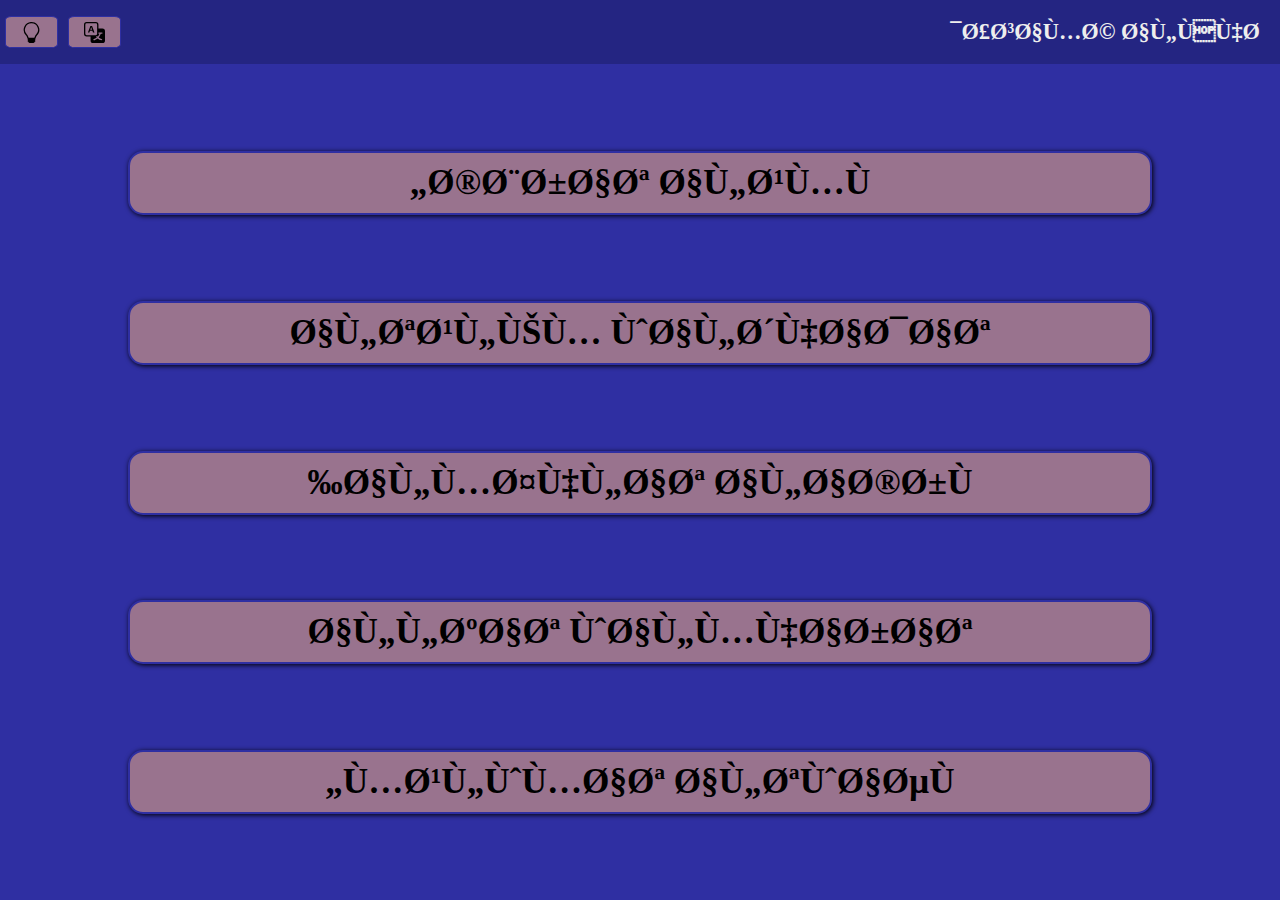
==== index.html @ ec71d145 "add contact + more coloring" ====
<!DOCTYPE html>
<html lang="ar" dir="rtl">
<head>
    <meta content="text/html; charset=utf-8">
    <meta name="viewport" content="width=device-width,initial-scale=1">
    <link rel="stylesheet" type="text/css" href="styles/global.css">
    <link rel="stylesheet" type="text/css" href="styles/header.css">
    <link rel="stylesheet" type="text/css" href="styles/pages.css">
    <link rel="stylesheet" type="text/css" href="styles/main.css">
    <link rel="stylesheet" type="text/css" href="styles/queries.css">
    <title>Osama Alfahad | أسامة الفهد</title>
</head>
<body data-theme="light">

    <header>

        <div class="name">
            <h1 class="ar-display">أسامة الفهد</h1>
            <h1 class="en-display" style="display: none;">Osama Alfahad</h1> 
        </div>

        <div class="header-btns">

            <span class="home-btn" style="display: none;">
                <svg xmlns="http://www.w3.org/2000/svg" width="21" height="21" fill="currentColor" class="bi bi-house" viewBox="0 0 16 16">
                    <path fill-rule="evenodd" d="M2 13.5V7h1v6.5a.5.5 0 0 0 .5.5h9a.5.5 0 0 0 .5-.5V7h1v6.5a1.5 1.5 0 0 1-1.5 1.5h-9A1.5 1.5 0 0 1 2 13.5zm11-11V6l-2-2V2.5a.5.5 0 0 1 .5-.5h1a.5.5 0 0 1 .5.5z"/>
                    <path fill-rule="evenodd" d="M7.293 1.5a1 1 0 0 1 1.414 0l6.647 6.646a.5.5 0 0 1-.708.708L8 2.207 1.354 8.854a.5.5 0 1 1-.708-.708L7.293 1.5z"/>
                </svg>
            </span>
            
            <span class="lang-btn">
                <svg xmlns="http://www.w3.org/2000/svg" width="21" height="21" fill="currentColor" class="bi bi-translate" viewBox="0 0 16 16">
                    <path d="M4.545 6.714 4.11 8H3l1.862-5h1.284L8 8H6.833l-.435-1.286H4.545zm1.634-.736L5.5 3.956h-.049l-.679 2.022H6.18z"/>
                    <path d="M0 2a2 2 0 0 1 2-2h7a2 2 0 0 1 2 2v3h3a2 2 0 0 1 2 2v7a2 2 0 0 1-2 2H7a2 2 0 0 1-2-2v-3H2a2 2 0 0 1-2-2V2zm2-1a1 1 0 0 0-1 1v7a1 1 0 0 0 1 1h7a1 1 0 0 0 1-1V2a1 1 0 0 0-1-1H2zm7.138 9.995c.193.301.402.583.63.846-.748.575-1.673 1.001-2.768 1.292.178.217.451.635.555.867 1.125-.359 2.08-.844 2.886-1.494.777.665 1.739 1.165 2.93 1.472.133-.254.414-.673.629-.89-1.125-.253-2.057-.694-2.82-1.284.681-.747 1.222-1.651 1.621-2.757H14V8h-3v1.047h.765c-.318.844-.74 1.546-1.272 2.13a6.066 6.066 0 0 1-.415-.492 1.988 1.988 0 0 1-.94.31z"/>
                </svg>
            </span>

            <span class="theme-btn">
                <svg xmlns="http://www.w3.org/2000/svg" width="21" height="21" fill="currentColor" class="bi bi-lightbulb" viewBox="0 0 16 16">
                    <path d="M2 6a6 6 0 1 1 10.174 4.31c-.203.196-.359.4-.453.619l-.762 1.769A.5.5 0 0 1 10.5 13a.5.5 0 0 1 0 1 .5.5 0 0 1 0 1l-.224.447a1 1 0 0 1-.894.553H6.618a1 1 0 0 1-.894-.553L5.5 15a.5.5 0 0 1 0-1 .5.5 0 0 1 0-1 .5.5 0 0 1-.46-.302l-.761-1.77a1.964 1.964 0 0 0-.453-.618A5.984 5.984 0 0 1 2 6zm6-5a5 5 0 0 0-3.479 8.592c.263.254.514.564.676.941L5.83 12h4.342l.632-1.467c.162-.377.413-.687.676-.941A5 5 0 0 0 8 1z"/>
                </svg>

                <svg xmlns="http://www.w3.org/2000/svg" width="21" height="21" fill="currentColor" class="bi bi-lightbulb-off" viewBox="0 0 16 16" style="display: none;">
                    <path fill-rule="evenodd" d="M2.23 4.35A6.004 6.004 0 0 0 2 6c0 1.691.7 3.22 1.826 4.31.203.196.359.4.453.619l.762 1.769A.5.5 0 0 0 5.5 13a.5.5 0 0 0 0 1 .5.5 0 0 0 0 1l.224.447a1 1 0 0 0 .894.553h2.764a1 1 0 0 0 .894-.553L10.5 15a.5.5 0 0 0 0-1 .5.5 0 0 0 0-1 .5.5 0 0 0 .288-.091L9.878 12H5.83l-.632-1.467a2.954 2.954 0 0 0-.676-.941 4.984 4.984 0 0 1-1.455-4.405l-.837-.836zm1.588-2.653.708.707a5 5 0 0 1 7.07 7.07l.707.707a6 6 0 0 0-8.484-8.484zm-2.172-.051a.5.5 0 0 1 .708 0l12 12a.5.5 0 0 1-.708.708l-12-12a.5.5 0 0 1 0-.708z"/>
                </svg>
            </span>


        </div>

    </header>

    <main data-current-page="nav-page">

        <!-- NAV Page -->

        <div class="nav-page">

            <div class="nav-btn" data-page="work-page">
                <h1 class="ar-display">خبرات العمل</h1>
                <h1 class="en-display" style="display: none;">Work Experience</h1>
            </div>

            <div class="nav-btn" data-page="edu-page">
                <h1 class="ar-display">التعليم والشهادات</h1>
                <h1 class="en-display" style="display: none;">Education & Certificates</h1>
            </div>

            <div class="nav-btn" data-page="qual-page">
                <h1 class="ar-display">المؤهلات الاخرى</h1>
                <h1 class="en-display" style="display: none;">Other Qualifications</h1>
            </div>

            <div class="nav-btn" data-page="skill-page">
                <h1 class="ar-display">اللغات والمهارات</h1>
                <h1 class="en-display" style="display: none;">Languages & Skills</h1>
            </div>
            
            <div class="nav-btn" data-page="contact-page">
                <h1 class="ar-display">معلومات التواصل</h1>
                <h1 class="en-display" style="display: none;">Contact Information</h1>
            </div>

        </div>

        <!-- Other Pages -->

        <div class="page" style="display: none;"></div>

    </main>

    

    <script src="scripts/jquery-3.6.0.min.js"></script>
    <script src="scripts/navBtns.js"></script>
    <script src="scripts/langBtn.js"></script>
    <script src="scripts/homeBtn.js"></script>
    <script src="scripts/themeBtn.js"></script>
</body>
</html>
---- styles/global.css ----
:root {
    /* Header */
    --header-bg: #242582;
    --header-text: #eee;

    /* Main */
    --main-bg: #2f2fa2;
    --main-text: #eee;
    
    /* Buttons */
    --btn-bg: #99738e;
    --btn-text: #000;
    --btn-border: #2f2fa2;
    --btn-shadow: #000;
    
    
    /* Pages */
    --pages-border: #000;
    --pages-shadow: #000;
    
    --inner-bg: #553d67;
    --inner-text: #eee;

    --outer-bg: #99738e;
    --outer-text: #000;

}

html, * {
    margin: 0px;
    padding: 0px;
    box-sizing: border-box;
}

body {
    background-color: var(--main-bg);
    color: var(--main-text);
    height: 100vh;
    display: flex;
    flex-direction: column;
}

/* Theme 1 (darkish)
#242582      -- darker blue
#2f2fa2      -- lighter blue
#f64c72      -- red orange thing
#553d67      -- darker brown
#99738e      -- lighter brown
*/

/* Theme 2 (lightish)
#8d8741
#659dbd
#daad86
#bc986a
#fbeec1
*/
---- styles/header.css ----
header {
    background-color: var(--header-bg);
    color: var(--header-text);
    flex: 1;
    display: flex;
    justify-content: space-between;
    align-items: center;
    border-bottom: 1px solid var(--btn-border);
    position: sticky;
    top: 0px;
    z-index: 99;
}


/* 
#################################
########### NAME Div ############
#################################
*/
.name {
    padding: 0 20px;
    text-align: center;
}
.name > h1 {
    font-size: 1.40rem;
}

/* 
#################################
######### Header Buttons ########
#################################
*/
.header-btns {
    height: 50%;
    display: flex;
}

/* ================== Buttons =========================== */
.header-btns > span {
    display: flex;
    align-items: center;
    font-size: 20px;
    padding: 15px;
    background-color: var(--btn-bg);
    color: var(--btn-text);
    border: 1px solid var(--btn-border);
    cursor: pointer;
    margin: 0 5px;
    border-radius: 12%;
}
---- styles/pages.css ----
/* 
##############################################
################# Top Part ###################
##############################################
*/
.page {
    padding: 30px;
}
.page h1 {
    font-size: 1.75em;
    text-align: center;
}
.page hr {margin: 10px 0;}



/* 
##############################################
################## Listing ###################
##############################################
*/
.page h3 {font-size: 1.1rem;}
.page li {
    font-size: 1.25rem;
    list-style: none;
}


/* Outer LIs */
.page > ul > li {
    border: 1px solid var(--pages-border);
    box-shadow: 0px 0px 5px var(--pages-shadow);
    background-color: var(--outer-bg);
    color: var(--outer-text);
    margin: 30px 0;
    padding: 10px;
}

/* Inner ULs */
.page li > ul {
    background-color: var(--inner-bg);
    color: var(--inner-text);
    margin: 5px 10px;
}

/* Inner LIs */
.page li > ul li {
    border: 1px solid var(--pages-border);
    padding: 5px;
}

/* ================= Nested ULs =============== */
/* Will code a dynamic coloring later */
.page li > ul > li > ul {background-color: var(--outer-bg); color: var(--outer-text);}
.page li > ul > li > ul > li > ul{background-color: var(--inner-bg); color: var(--inner-text);}
---- styles/main.css ----
/* 
##############################################
#################### MAIN ####################
##############################################
*/
main {
    flex: 13;
    position: relative;
}
main > div {height: 100%;}
.d-none {display: none !important;}

/* 
##############################################
################## NAV Page ##################
##############################################
*/
.nav-page {
    display: flex;
    justify-content: space-evenly;
    flex-direction: column;
    align-items: center;
}

.nav-btn {
    font-size: 1.1rem;
    width: 80%;
    padding: 10px;
    border: 2px solid var(--btn-border);
    background-color: var(--btn-bg);
    color: var(--btn-text);
    box-shadow: 1px 1px 5px  var(--btn-shadow);
    display: flex;
    justify-content: center;
    align-items: center;
    text-align: center;
    flex-direction: column;
    border-radius: 15px;
    user-select: none;
}.nav-btn:hover {
    cursor: pointer;
    box-shadow: 1px 1px 15px  var(--btn-shadow);
}
---- styles/queries.css ----
/* ============== Mobile Devices ============= */
@media (max-width: 480px) {

    .nav-btn {
        font-size: 1.1rem;
        width: 80%;
        height: 15vh;
        margin: 20px 0;
    }

    .page h1 {font-size: 1.1em;}
    .page h3 {font-size: 1.1rem;}
    .page li > ul {font-size: .8em;}

    .header-btns > span:hover {
        box-shadow: 0px 0px 0px  black;
    }    

}

/* ============== Tablet Devices ============= */
@media (min-width: 481px) and (max-width: 768px) {

    .nav-btn {
        width: 80%;
        height: 15vh;
        margin: 20px 0;
    }

    .page h1 {font-size: 1.7em;}
    .page h3 {font-size: 1.1em;}
    .page {font-size: 1.4rem;}

    .header-btns > span:hover {
        box-shadow: 0px 0px 0px  black;
    }    
    
}

/* ============== Laptop Devices ============= */
@media (min-width: 769px) and (max-width: 1024px) {

    .nav-btn {
        font-size: 1.1rem;
        width: 30%;
    }

    .page {
        font-size: 1.5rem;
    }

}

/* ============== Desktop Devices ============= */
@media (min-width: 1025px) and (max-width: 1200px) {
    .nav-btn {
        width: 25%;
    }

}
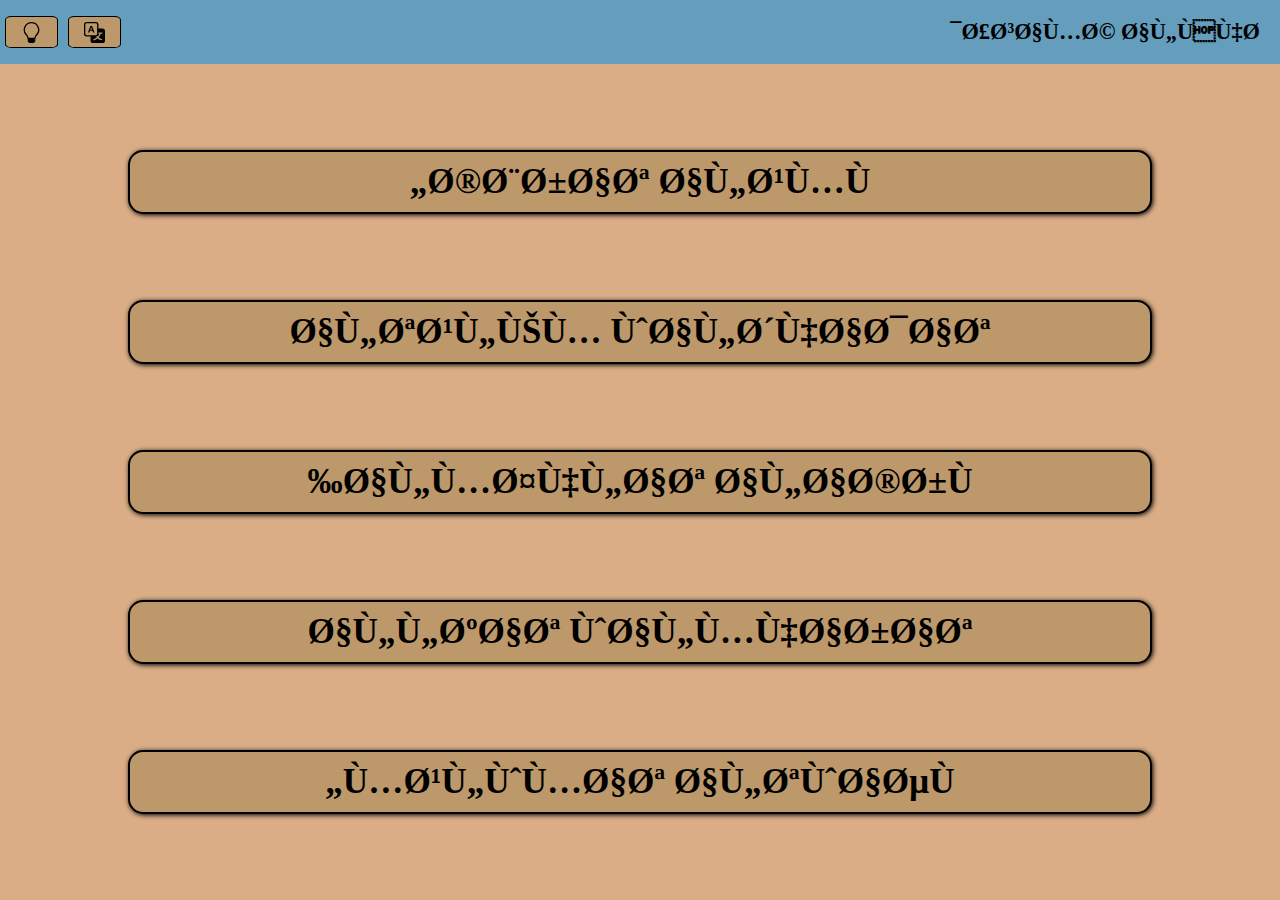
==== commit d2cc7359: "finsihed making the basic theme button" ====
--- a/index.html
+++ b/index.html
@@ -10,7 +10,7 @@
     <link rel="stylesheet" type="text/css" href="styles/queries.css">
     <title>Osama Alfahad | أسامة الفهد</title>
 </head>
-<body data-theme="light">
+<body data-theme="1">
 
     <header>
 
--- a/styles/global.css
+++ b/styles/global.css
@@ -1,16 +1,16 @@
 :root {
     /* Header */
-    --header-bg: #242582;
-    --header-text: #eee;
+    --header-bg: #659dbd;
+    --header-text: #000;
 
     /* Main */
-    --main-bg: #2f2fa2;
-    --main-text: #eee;
+    --main-bg: #daad86;
+    --main-text: #000;
     
     /* Buttons */
-    --btn-bg: #99738e;
+    --btn-bg: #bc986a;
     --btn-text: #000;
-    --btn-border: #2f2fa2;
+    --btn-border: #000;
     --btn-shadow: #000;
     
     
@@ -18,10 +18,10 @@
     --pages-border: #000;
     --pages-shadow: #000;
     
-    --inner-bg: #553d67;
-    --inner-text: #eee;
+    --inner-bg: #daad86;
+    --inner-text: #000;
 
-    --outer-bg: #99738e;
+    --outer-bg: #bc986a;
     --outer-text: #000;
 
 }
--- a/styles/header.css
+++ b/styles/header.css
@@ -5,7 +5,6 @@
     display: flex;
     justify-content: space-between;
     align-items: center;
-    border-bottom: 1px solid var(--btn-border);
     position: sticky;
     top: 0px;
     z-index: 99;
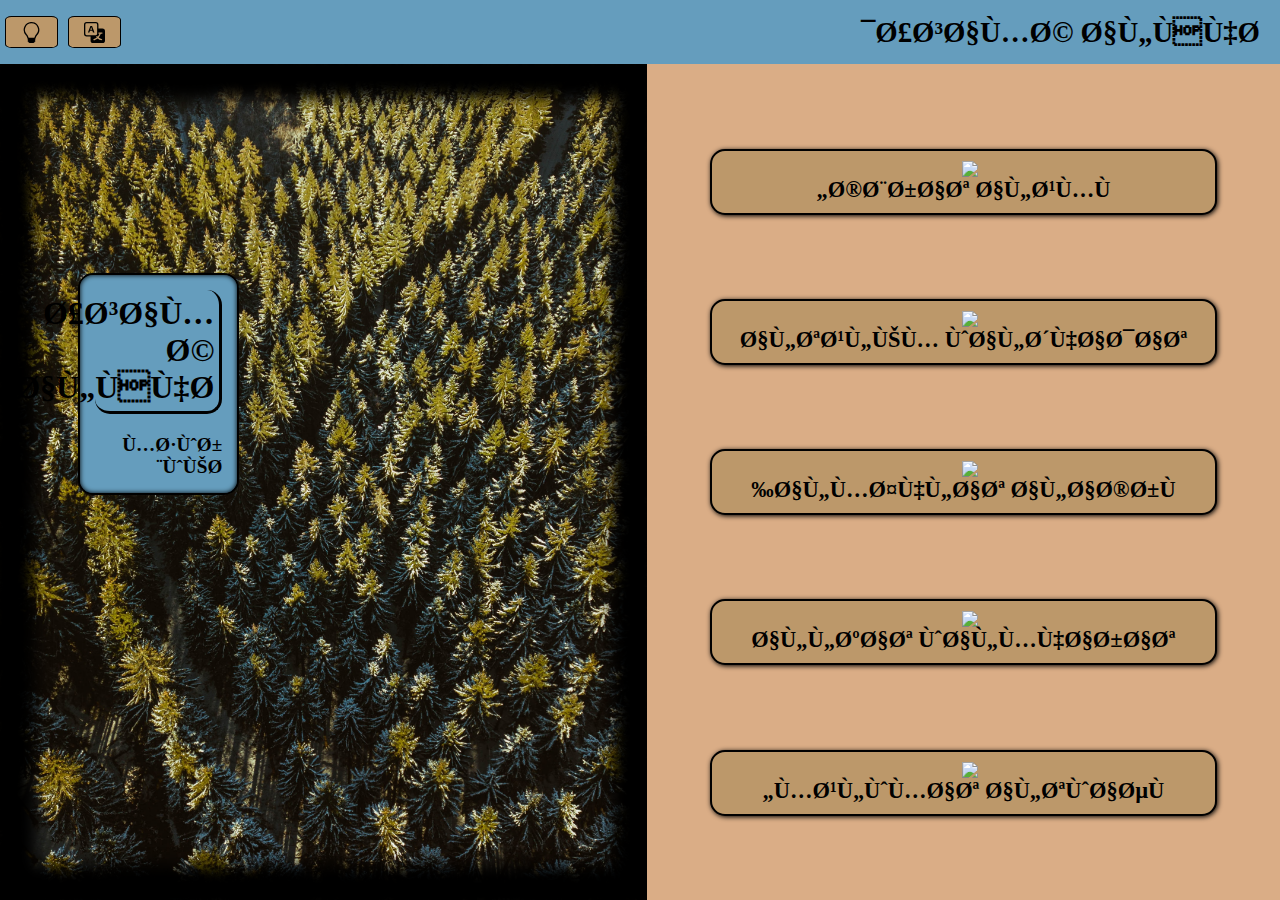
==== commit 0f1707e3: "finished with background image" ====
--- a/index.html
+++ b/index.html
@@ -3,14 +3,16 @@
 <head>
     <meta content="text/html; charset=utf-8">
     <meta name="viewport" content="width=device-width,initial-scale=1">
+    <script src="scripts/jquery-3.6.0.min.js"></script>
     <link rel="stylesheet" type="text/css" href="styles/global.css">
     <link rel="stylesheet" type="text/css" href="styles/header.css">
     <link rel="stylesheet" type="text/css" href="styles/pages.css">
     <link rel="stylesheet" type="text/css" href="styles/main.css">
     <link rel="stylesheet" type="text/css" href="styles/queries.css">
+    <script src="scripts/themes.js"></script>
     <title>Osama Alfahad | أسامة الفهد</title>
 </head>
-<body data-theme="1">
+<body data-theme="0">
 
     <header>
 
@@ -56,29 +58,50 @@
 
         <div class="nav-page">
 
-            <div class="nav-btn" data-page="work-page">
-                <h1 class="ar-display">خبرات العمل</h1>
-                <h1 class="en-display" style="display: none;">Work Experience</h1>
+            <div class="nav-btns">
+                <div class="nav-btn" data-page="work-page">
+                    <h3 class="ar-display">خبرات العمل</h3>
+                    <h3 class="en-display" style="display: none;">Work Experience</h3>
+                    <img src="img/icons8-business-time-30.png" class="nav-icon">
+                </div>
+    
+                <div class="nav-btn" data-page="edu-page">
+                    <h3 class="ar-display">التعليم والشهادات</h3>
+                    <h3 class="en-display" style="display: none;">Education & Certificates</h3>
+                    <img src="img/icons8-graduation-cap-30.png" class="nav-icon">
+                </div>
+    
+                <div class="nav-btn" data-page="qual-page">
+                    <h3 class="ar-display">المؤهلات الاخرى</h3>
+                    <h3 class="en-display" style="display: none;">Other Qualifications</h3>
+                    <img src="img/icons8-diploma-48.png" class="nav-icon">
+                </div>
+    
+                <div class="nav-btn" data-page="skill-page">
+                    <h3 class="ar-display">اللغات والمهارات</h3>
+                    <h3 class="en-display" style="display: none;">Languages & Skills</h3>
+                    <img src="img//icons8-language-50.png" class="nav-icon">
+                </div>
+                
+                <div class="nav-btn" data-page="contact-page">
+                    <h3 class="ar-display">معلومات التواصل</h3>
+                    <h3 class="en-display" style="display: none;">Contact Information</h3>
+                    <img src="img/icons8-telephone-64.png" class="nav-icon">
+                </div>
             </div>
 
-            <div class="nav-btn" data-page="edu-page">
-                <h1 class="ar-display">التعليم والشهادات</h1>
-                <h1 class="en-display" style="display: none;">Education & Certificates</h1>
-            </div>
+            <div class="nav-lg">
+                
+                <div class="card ar-display">
+                    <h1>أسامة الفهد</h1>
+                    <b style="font-size: 1.2rem;">مطور ويب</b>
+                </div>
 
-            <div class="nav-btn" data-page="qual-page">
-                <h1 class="ar-display">المؤهلات الاخرى</h1>
-                <h1 class="en-display" style="display: none;">Other Qualifications</h1>
-            </div>
+                <div class="card en-display" style="display: none;">
+                    <h1>Osama Alfahad</h1>
+                    <b>Web developer</b>
+                </div>
 
-            <div class="nav-btn" data-page="skill-page">
-                <h1 class="ar-display">اللغات والمهارات</h1>
-                <h1 class="en-display" style="display: none;">Languages & Skills</h1>
-            </div>
-            
-            <div class="nav-btn" data-page="contact-page">
-                <h1 class="ar-display">معلومات التواصل</h1>
-                <h1 class="en-display" style="display: none;">Contact Information</h1>
             </div>
 
         </div>
@@ -88,13 +111,8 @@
         <div class="page" style="display: none;"></div>
 
     </main>
-
-    
-
-    <script src="scripts/jquery-3.6.0.min.js"></script>
     <script src="scripts/navBtns.js"></script>
     <script src="scripts/langBtn.js"></script>
     <script src="scripts/homeBtn.js"></script>
-    <script src="scripts/themeBtn.js"></script>
 </body>
 </html>--- a/styles/main.css
+++ b/styles/main.css
@@ -17,11 +17,56 @@
 */
 .nav-page {
     display: flex;
+    align-items: center;
+    justify-content: center;
+}
+.nav-lg {
+    display: none;
+    position: relative;
+    flex-grow: 4;
+    height: 100%;
+    background-image: url('../img/bg2.jpg');
+    background-position: center;
+    background-size: cover;
+    background-repeat: no-repeat;
+
+    box-shadow: inset 0px 0px 15px 35px black;
+}
+.nav-lg > .card {
+    background-color: var(--header-bg);
+    color: var(--header-text);
+    position: absolute;
+    top: 25%;
+    padding: 15px;
+    width: 25%;
+    border-radius: 15px;
+    border: 2px solid var(--btn-border);
+    box-shadow: inset 0 0 5px var(--btn-border);
+}
+.nav-lg h1 {
+    border-bottom: 3px solid var(--btn-border);
+    border-radius: 15px;
+    padding: 5px;
+    margin-bottom: 20px;
+}
+.nav-lg .card.ar-display {left: 12%;}
+.nav-lg .card.en-display {right: 12%;}
+.nav-lg .card.ar-display h1 {border-right: 3px solid var(--btn-border);}
+.nav-lg .card.en-display h1 {border-left: 3px solid var(--btn-border);}
+
+/* 
+##############################################
+################## NAV Btns ##################
+##############################################
+*/
+.nav-btns {
+    height: 100%;
+    flex-grow: 1;
+    display: flex;
     justify-content: space-evenly;
     flex-direction: column;
     align-items: center;
 }
-
 .nav-btn {
     font-size: 1.1rem;
     width: 80%;
@@ -31,13 +76,17 @@
     color: var(--btn-text);
     box-shadow: 1px 1px 5px  var(--btn-shadow);
     display: flex;
-    justify-content: center;
+    justify-content: space-between;
     align-items: center;
     text-align: center;
-    flex-direction: column;
+    flex-direction: column-reverse;
     border-radius: 15px;
     user-select: none;
 }.nav-btn:hover {
     cursor: pointer;
     box-shadow: 1px 1px 15px  var(--btn-shadow);
 }
+
+.nav-icon {
+    width: 30px;
+}--- a/styles/queries.css
+++ b/styles/queries.css
@@ -1,60 +1,45 @@
-/* ============== Mobile Devices ============= */
-@media (max-width: 480px) {
-
-    .nav-btn {
-        font-size: 1.1rem;
-        width: 80%;
-        height: 15vh;
-        margin: 20px 0;
-    }
-
-    .page h1 {font-size: 1.1em;}
-    .page h3 {font-size: 1.1rem;}
-    .page li > ul {font-size: .8em;}
-
-    .header-btns > span:hover {
-        box-shadow: 0px 0px 0px  black;
-    }    
-
-}
 
 /* ============== Tablet Devices ============= */
-@media (min-width: 481px) and (max-width: 768px) {
+@media (min-width: 481px) {
 
-    .nav-btn {
-        width: 80%;
-        height: 15vh;
-        margin: 20px 0;
-    }
-
-    .page h1 {font-size: 1.7em;}
+    .page h1 {font-size: 2.3rem;}
     .page h3 {font-size: 1.1em;}
-    .page {font-size: 1.4rem;}
-
-    .header-btns > span:hover {
-        box-shadow: 0px 0px 0px  black;
-    }    
+    .page li {font-size: 1.3rem;}
     
 }
 
 /* ============== Laptop Devices ============= */
-@media (min-width: 769px) and (max-width: 1024px) {
+@media (min-width: 769px) {
 
-    .nav-btn {
-        font-size: 1.1rem;
-        width: 30%;
+    .header-btns > span:hover {
+        box-shadow: 0px 0px 5px  black;
     }
 
+    .page h1 {font-size: 2.5rem;}
+    .page li {font-size: 1.4rem;}
+    
     .page {
-        font-size: 1.5rem;
+        display: flex;
+        flex-direction: column;
+        align-items: center;
     }
+    .page hr {width: 70%;}
 
 }
 
-/* ============== Desktop Devices ============= */
-@media (min-width: 1025px) and (max-width: 1200px) {
-    .nav-btn {
-        width: 25%;
+/* ============== Small Screens Desktops ============= */
+@media (min-width: 1025px) {
+    
+    .nav-lg {
+        display: block;
     }
 
+    .nav-btn {
+        font-size: 1.2rem;
+    }
+
+    .name > h1 {
+        font-size: 1.8rem;
+    }
+    
 }
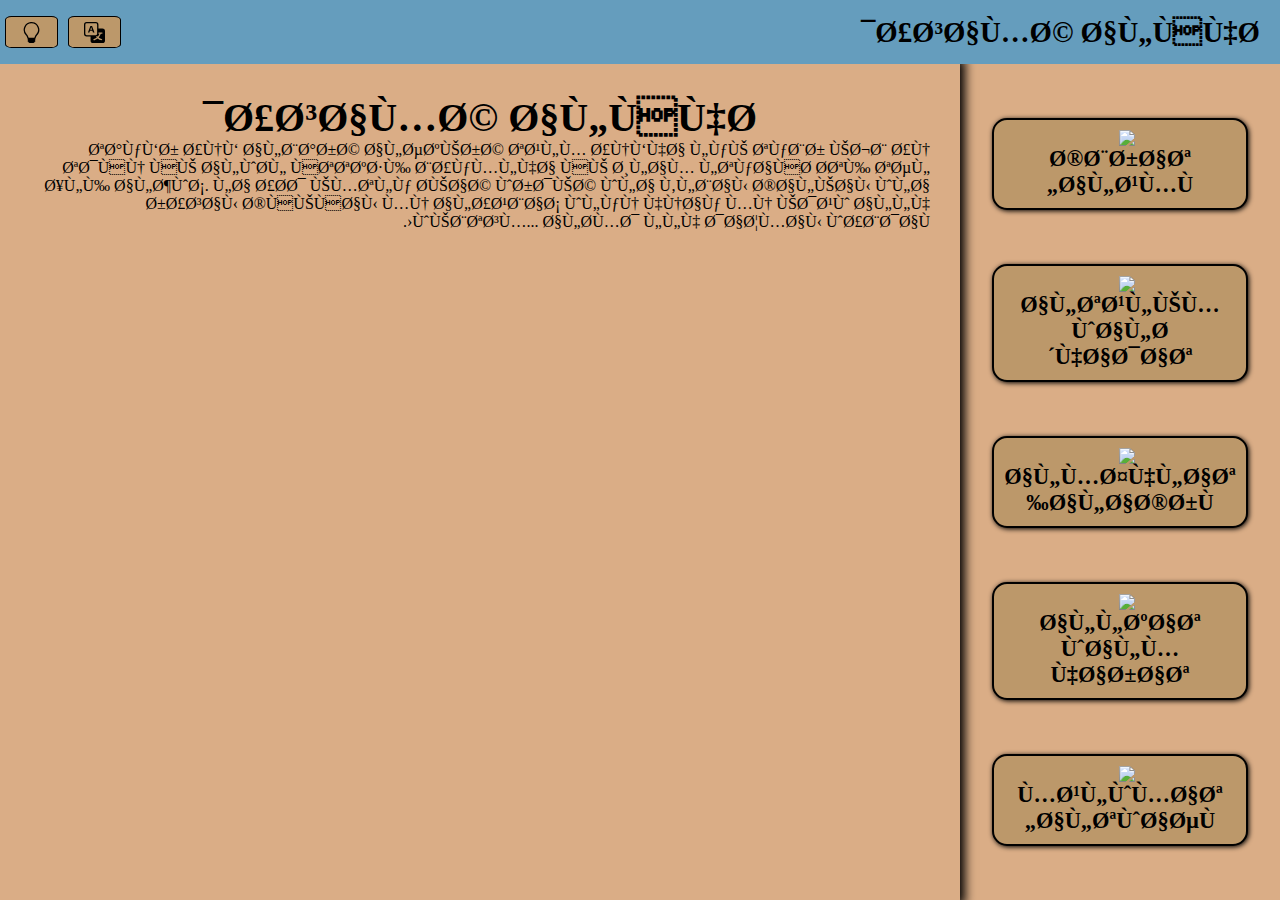
==== commit 339d9603: "finished with nav & page on the same screen" ====
--- a/index.html
+++ b/index.html
@@ -6,8 +6,9 @@
     <script src="scripts/jquery-3.6.0.min.js"></script>
     <link rel="stylesheet" type="text/css" href="styles/global.css">
     <link rel="stylesheet" type="text/css" href="styles/header.css">
+    <link rel="stylesheet" type="text/css" href="styles/main.css">
     <link rel="stylesheet" type="text/css" href="styles/pages.css">
-    <link rel="stylesheet" type="text/css" href="styles/main.css">
+    <link rel="stylesheet" type="text/css" href="styles/nav.css">
     <link rel="stylesheet" type="text/css" href="styles/queries.css">
     <script src="scripts/themes.js"></script>
     <title>Osama Alfahad | أسامة الفهد</title>
@@ -47,72 +48,75 @@
                 </svg>
             </span>
 
-
         </div>
 
     </header>
 
     <main data-current-page="nav-page">
 
-        <!-- NAV Page -->
+        <div class="nav-btns">
+            <div class="nav-btn" data-page="work-page">
+                <h3 class="ar-display">خبرات العمل</h3>
+                <h3 class="en-display" style="display: none;">Work Experience</h3>
+                <img src="img/icons8-business-time-30.png" class="nav-icon">
+            </div>
 
-        <div class="nav-page">
+            <div class="nav-btn" data-page="edu-page">
+                <h3 class="ar-display">التعليم والشهادات</h3>
+                <h3 class="en-display" style="display: none;">Education & Certificates</h3>
+                <img src="img/icons8-graduation-cap-30.png" class="nav-icon">
+            </div>
 
-            <div class="nav-btns">
-                <div class="nav-btn" data-page="work-page">
-                    <h3 class="ar-display">خبرات العمل</h3>
-                    <h3 class="en-display" style="display: none;">Work Experience</h3>
-                    <img src="img/icons8-business-time-30.png" class="nav-icon">
+            <div class="nav-btn" data-page="qual-page">
+                <h3 class="ar-display">المؤهلات الاخرى</h3>
+                <h3 class="en-display" style="display: none;">Other Qualifications</h3>
+                <img src="img/icons8-diploma-48.png" class="nav-icon">
+            </div>
+
+            <div class="nav-btn" data-page="skill-page">
+                <h3 class="ar-display">اللغات والمهارات</h3>
+                <h3 class="en-display" style="display: none;">Languages & Skills</h3>
+                <img src="img//icons8-language-50.png" class="nav-icon">
+            </div>
+            
+            <div class="nav-btn" data-page="contact-page">
+                <h3 class="ar-display">معلومات التواصل</h3>
+                <h3 class="en-display" style="display: none;">Contact Information</h3>
+                <img src="img/icons8-telephone-64.png" class="nav-icon">
+            </div>
+        </div>
+
+        <div class="page">
+
+            <div class="intro">
+                <div class="ar-display">
+                    <h1>أسامة الفهد</h1>
+                    <p>
+                        تذكّر أنّ البذرة الصغيرة تعلم أنّها لكي تكبر يجب أن تدفن في الوحل فتتغطى بأكملها في ظلام لتكافح حتى تصل إلى الضوء.
+                        لا أحد يمتلك حياة وردية ولا قلباً خالياً ولا رأساً خفيفاً من الأعباء ولكن هناك من يدعو الله ويبتسم... الحمد لله دائماً وأبداً.
+                    </p>
                 </div>
-    
-                <div class="nav-btn" data-page="edu-page">
-                    <h3 class="ar-display">التعليم والشهادات</h3>
-                    <h3 class="en-display" style="display: none;">Education & Certificates</h3>
-                    <img src="img/icons8-graduation-cap-30.png" class="nav-icon">
-                </div>
-    
-                <div class="nav-btn" data-page="qual-page">
-                    <h3 class="ar-display">المؤهلات الاخرى</h3>
-                    <h3 class="en-display" style="display: none;">Other Qualifications</h3>
-                    <img src="img/icons8-diploma-48.png" class="nav-icon">
-                </div>
-    
-                <div class="nav-btn" data-page="skill-page">
-                    <h3 class="ar-display">اللغات والمهارات</h3>
-                    <h3 class="en-display" style="display: none;">Languages & Skills</h3>
-                    <img src="img//icons8-language-50.png" class="nav-icon">
-                </div>
-                
-                <div class="nav-btn" data-page="contact-page">
-                    <h3 class="ar-display">معلومات التواصل</h3>
-                    <h3 class="en-display" style="display: none;">Contact Information</h3>
-                    <img src="img/icons8-telephone-64.png" class="nav-icon">
+                <div class="en-display" style="display: none;">
+                    <h1>Osama Alfahad</h1>
+                    <p>
+                        Lorem, ipsum dolor sit amet consectetur adipisicing elit. 
+                        Ipsam nobis voluptatibus accusamus, 
+                        quas vero voluptatum iure! Maxime, necessitatibus natus! 
+                        Ipsum fugit atque iste dignissimos blanditiis laudantium quibusdam nostrum dolor vel!
+                    </p>
                 </div>
             </div>
 
-            <div class="nav-lg">
-                
-                <div class="card ar-display">
-                    <h1>أسامة الفهد</h1>
-                    <b style="font-size: 1.2rem;">مطور ويب</b>
-                </div>
-
-                <div class="card en-display" style="display: none;">
-                    <h1>Osama Alfahad</h1>
-                    <b>Web developer</b>
-                </div>
+            <div class="container" style="display: none;">
 
             </div>
 
         </div>
 
-        <!-- Other Pages -->
-
-        <div class="page" style="display: none;"></div>
-
     </main>
+    <script src="scripts/homeBtn.js"></script>
+    <script src="scripts/resize.js"></script>
     <script src="scripts/navBtns.js"></script>
     <script src="scripts/langBtn.js"></script>
-    <script src="scripts/homeBtn.js"></script>
 </body>
 </html>--- a/styles/main.css
+++ b/styles/main.css
@@ -1,92 +1,8 @@
-/* 
-##############################################
-#################### MAIN ####################
-##############################################
-*/
 main {
     flex: 13;
     position: relative;
-}
-main > div {height: 100%;}
-.d-none {display: none !important;}
-
-/* 
-##############################################
-################## NAV Page ##################
-##############################################
-*/
-.nav-page {
     display: flex;
     align-items: center;
     justify-content: center;
 }
-.nav-lg {
-    display: none;
-    position: relative;
-    flex-grow: 4;
-    height: 100%;
-    background-image: url('../img/bg2.jpg');
-    background-position: center;
-    background-size: cover;
-    background-repeat: no-repeat;
-
-    box-shadow: inset 0px 0px 15px 35px black;
-}
-.nav-lg > .card {
-    background-color: var(--header-bg);
-    color: var(--header-text);
-    position: absolute;
-    top: 25%;
-    padding: 15px;
-    width: 25%;
-    border-radius: 15px;
-    border: 2px solid var(--btn-border);
-    box-shadow: inset 0 0 5px var(--btn-border);
-}
-.nav-lg h1 {
-    border-bottom: 3px solid var(--btn-border);
-    border-radius: 15px;
-    padding: 5px;
-    margin-bottom: 20px;
-}
-.nav-lg .card.ar-display {left: 12%;}
-.nav-lg .card.en-display {right: 12%;}
-.nav-lg .card.ar-display h1 {border-right: 3px solid var(--btn-border);}
-.nav-lg .card.en-display h1 {border-left: 3px solid var(--btn-border);}
-
-/* 
-##############################################
-################## NAV Btns ##################
-##############################################
-*/
-.nav-btns {
-    height: 100%;
-    flex-grow: 1;
-    display: flex;
-    justify-content: space-evenly;
-    flex-direction: column;
-    align-items: center;
-}
-.nav-btn {
-    font-size: 1.1rem;
-    width: 80%;
-    padding: 10px;
-    border: 2px solid var(--btn-border);
-    background-color: var(--btn-bg);
-    color: var(--btn-text);
-    box-shadow: 1px 1px 5px  var(--btn-shadow);
-    display: flex;
-    justify-content: space-between;
-    align-items: center;
-    text-align: center;
-    flex-direction: column-reverse;
-    border-radius: 15px;
-    user-select: none;
-}.nav-btn:hover {
-    cursor: pointer;
-    box-shadow: 1px 1px 15px  var(--btn-shadow);
-}
-
-.nav-icon {
-    width: 30px;
-}+main > div {height: 100%;}
--- a/styles/pages.css
+++ b/styles/pages.css
@@ -1,3 +1,12 @@
+/* 
+##############################################
+################# Intro ###################
+##############################################
+*/
+.intro {
+    display: none;
+}
+
 /* 
 ##############################################
 ################# Top Part ###################
@@ -5,6 +14,12 @@
 */
 .page {
     padding: 30px;
+    background-color: var(--main-bg);
+    height: 100%;
+    display: none;
+    position: relative;
+    width: 100%;
+    background-color: var(--main-bg);
 }
 .page h1 {
     font-size: 1.75em;
@@ -27,9 +42,9 @@
 
 
 /* Outer LIs */
-.page > ul > li {
+.page .container > ul > li {
     border: 1px solid var(--pages-border);
-    box-shadow: 0px 0px 5px var(--pages-shadow);
+    box-shadow: 0px 0px 3px var(--pages-shadow);
     background-color: var(--outer-bg);
     color: var(--outer-text);
     margin: 30px 0;
@@ -52,4 +67,27 @@
 /* ================= Nested ULs =============== */
 /* Will code a dynamic coloring later */
 .page li > ul > li > ul {background-color: var(--outer-bg); color: var(--outer-text);}
-.page li > ul > li > ul > li > ul{background-color: var(--inner-bg); color: var(--inner-text);}+.page li > ul > li > ul > li > ul{background-color: var(--inner-bg); color: var(--inner-text);}
+
+
+/* 
+##############################################
+################### Links ####################
+##############################################
+*/
+
+.pages-link {
+    background-color: var(--btn-bg);
+    color: var(--btn-text);
+    
+    box-shadow: 1px 1px 5px var(--btn-shadow);
+    border: 2px solid var(--btn-border);
+    border-radius: 15px;
+    
+    display: flex;
+    justify-content: center;
+    align-items: center;
+
+    padding: 5px;
+    text-decoration: none;
+}--- a/styles/nav.css
+++ b/styles/nav.css
@@ -0,0 +1,31 @@
+.nav-btns {
+    height: 100%;
+    width: 100%;
+    display: flex;
+    justify-content: space-evenly;
+    flex-direction: column;
+    align-items: center;
+}
+.nav-btn {
+    font-size: 1.1rem;
+    width: 80%;
+    padding: 10px;
+    border: 2px solid var(--btn-border);
+    background-color: var(--btn-bg);
+    color: var(--btn-text);
+    box-shadow: 1px 1px 5px  var(--btn-shadow);
+    display: flex;
+    justify-content: space-between;
+    align-items: center;
+    text-align: center;
+    flex-direction: column-reverse;
+    border-radius: 15px;
+    user-select: none;
+}.nav-btn:hover {
+    cursor: pointer;
+    box-shadow: 1px 1px 15px  var(--btn-shadow);
+}
+
+.nav-icon {
+    width: 30px;
+}--- a/styles/queries.css
+++ b/styles/queries.css
@@ -15,6 +15,10 @@
         box-shadow: 0px 0px 5px  black;
     }
 
+    .nav-btns{
+        width: 25%;
+    }
+
     .page h1 {font-size: 2.5rem;}
     .page li {font-size: 1.4rem;}
     
@@ -22,18 +26,21 @@
         display: flex;
         flex-direction: column;
         align-items: center;
+        width: 75%;
+        box-shadow: 0 0 10px 5px var(--pages-shadow);
+        overflow-x: hidden;
     }
     .page hr {width: 70%;}
+
+    .page .intro {
+        display: block;
+    }
 
 }
 
 /* ============== Small Screens Desktops ============= */
 @media (min-width: 1025px) {
     
-    .nav-lg {
-        display: block;
-    }
-
     .nav-btn {
         font-size: 1.2rem;
     }
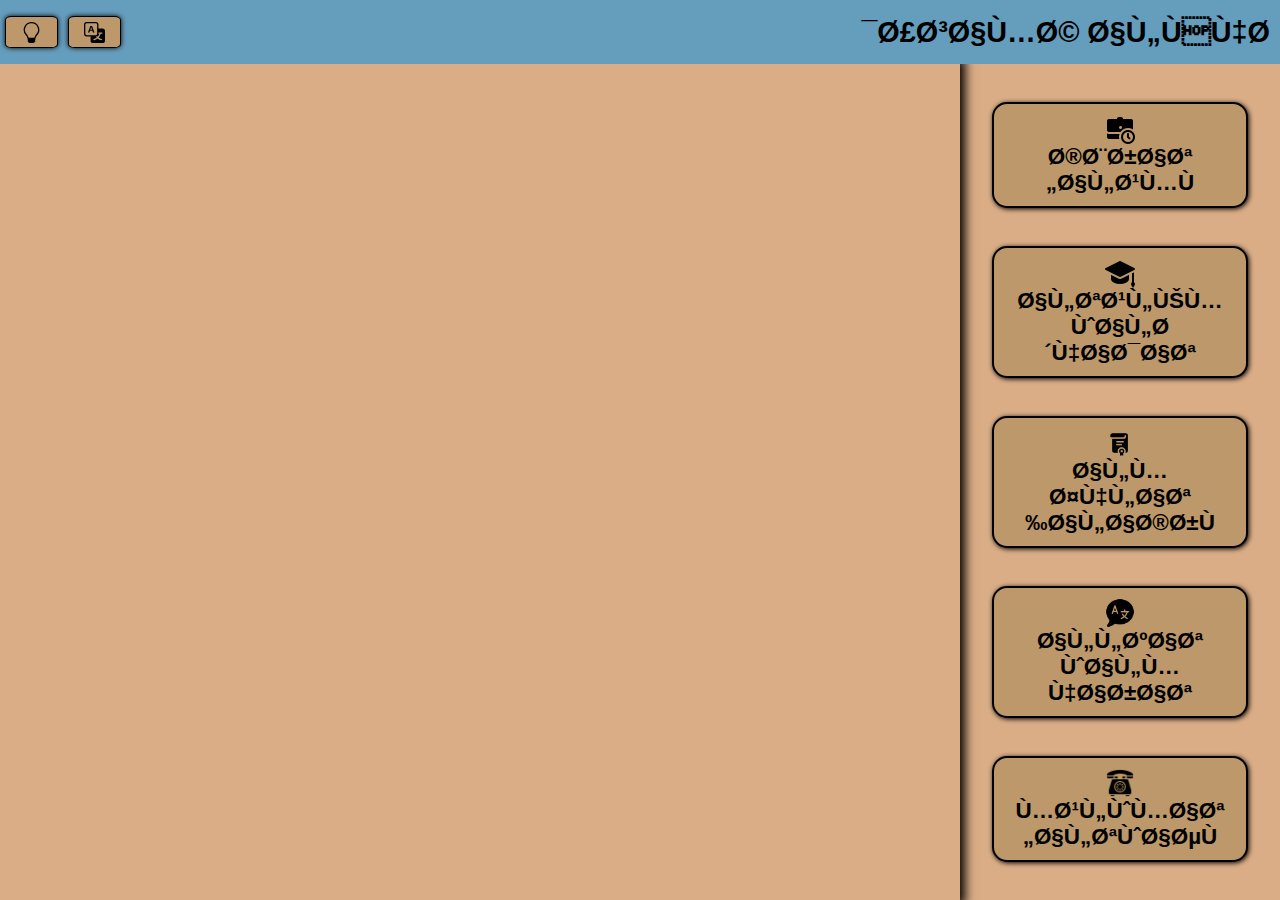
==== commit ed2dc286: "Merge pull request #2 from Osama-NF/betterUI" ====
--- a/index.html
+++ b/index.html
@@ -88,24 +88,7 @@
 
         <div class="page">
 
-            <div class="intro">
-                <div class="ar-display">
-                    <h1>أسامة الفهد</h1>
-                    <p>
-                        تذكّر أنّ البذرة الصغيرة تعلم أنّها لكي تكبر يجب أن تدفن في الوحل فتتغطى بأكملها في ظلام لتكافح حتى تصل إلى الضوء.
-                        لا أحد يمتلك حياة وردية ولا قلباً خالياً ولا رأساً خفيفاً من الأعباء ولكن هناك من يدعو الله ويبتسم... الحمد لله دائماً وأبداً.
-                    </p>
-                </div>
-                <div class="en-display" style="display: none;">
-                    <h1>Osama Alfahad</h1>
-                    <p>
-                        Lorem, ipsum dolor sit amet consectetur adipisicing elit. 
-                        Ipsam nobis voluptatibus accusamus, 
-                        quas vero voluptatum iure! Maxime, necessitatibus natus! 
-                        Ipsum fugit atque iste dignissimos blanditiis laudantium quibusdam nostrum dolor vel!
-                    </p>
-                </div>
-            </div>
+            
 
             <div class="container" style="display: none;">
 
--- a/styles/global.css
+++ b/styles/global.css
@@ -1,3 +1,4 @@
+/* Leave this as a fallback root variables, in case js file didn't work */
 :root {
     /* Header */
     --header-bg: #659dbd;
@@ -33,6 +34,7 @@
 }
 
 body {
+    font-family: arial, verdana tahoma, "trebuchet MS", "times new roman", georgia garamond, 'Courier New', "brush script MT", 'amiri';
     background-color: var(--main-bg);
     color: var(--main-text);
     height: 100vh;
--- a/styles/header.css
+++ b/styles/header.css
@@ -17,11 +17,13 @@
 #################################
 */
 .name {
-    padding: 0 20px;
+    padding: 0 10px;
     text-align: center;
 }
 .name > h1 {
-    font-size: 1.40rem;
+    font-size: 1.25rem;
+    cursor: pointer;
+    user-select: none;
 }
 
 /* 
@@ -43,6 +45,7 @@
     background-color: var(--btn-bg);
     color: var(--btn-text);
     border: 1px solid var(--btn-border);
+    box-shadow: 0 0 5px var(--btn-shadow);
     cursor: pointer;
     margin: 0 5px;
     border-radius: 12%;
--- a/styles/pages.css
+++ b/styles/pages.css
@@ -3,8 +3,21 @@
 ################# Intro ###################
 ##############################################
 */
-.intro {
-    display: none;
+.intro {display: none;}
+.intro div {
+    background: var(--header-bg);
+    border: 2px solid var(--btn-bg);
+    position: absolute;
+    width: 40%;
+    border-radius: 15px;
+    padding: 15px;
+    top: 15%;
+    left: 32%;
+}
+.intro h1 {
+    border-bottom: 3px solid var(--btn-bg);
+    border-radius: 50%;
+    margin-bottom: 10px;
 }
 
 /* 
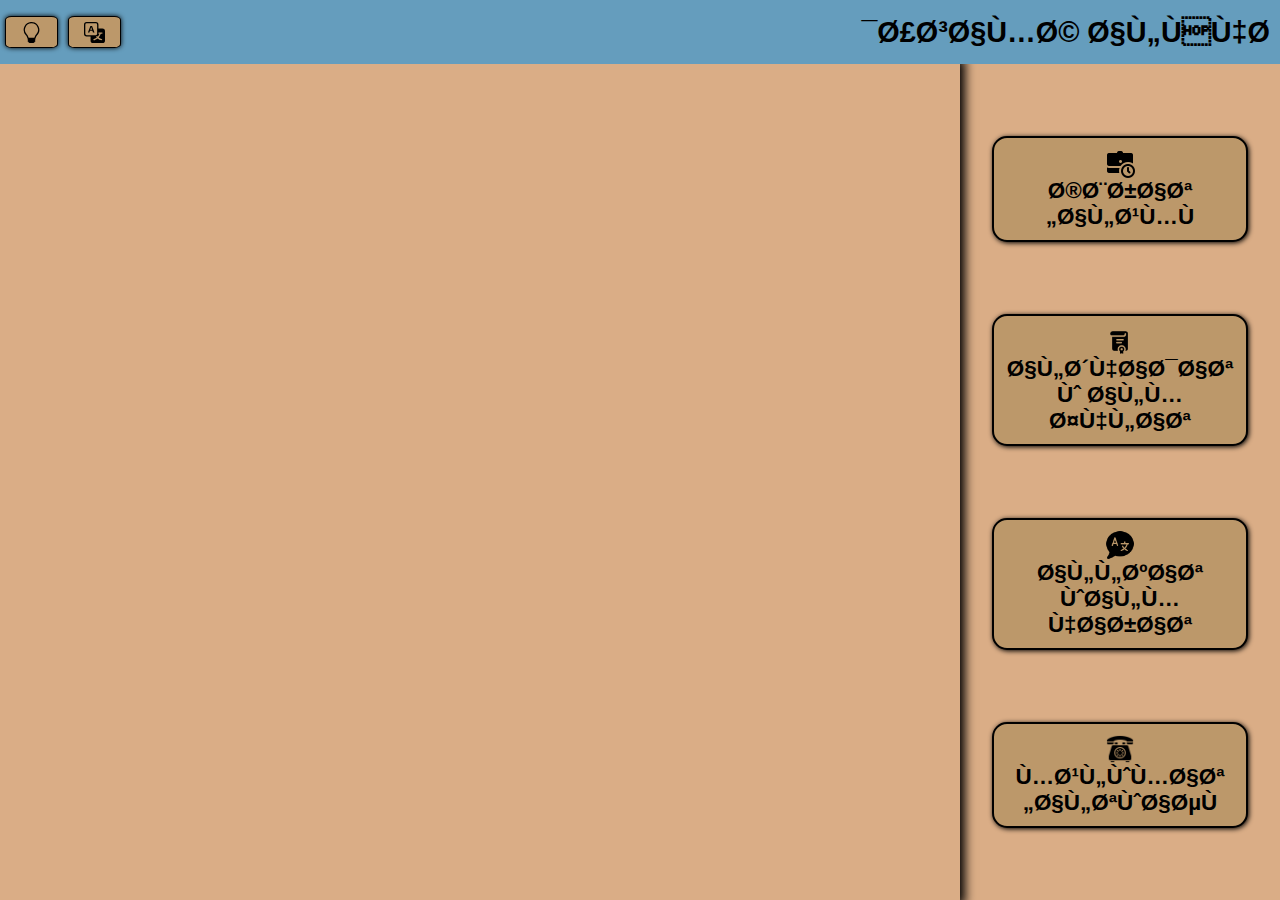
==== commit 31834be0: "merged qualfication with education" ====
--- a/index.html
+++ b/index.html
@@ -61,15 +61,9 @@
                 <img src="img/icons8-business-time-30.png" class="nav-icon">
             </div>
 
-            <div class="nav-btn" data-page="edu-page">
-                <h3 class="ar-display">التعليم والشهادات</h3>
-                <h3 class="en-display" style="display: none;">Education & Certificates</h3>
-                <img src="img/icons8-graduation-cap-30.png" class="nav-icon">
-            </div>
-
             <div class="nav-btn" data-page="qual-page">
-                <h3 class="ar-display">المؤهلات الاخرى</h3>
-                <h3 class="en-display" style="display: none;">Other Qualifications</h3>
+                <h3 class="ar-display">الشهادات و المؤهلات</h3>
+                <h3 class="en-display" style="display: none;">Qualifications</h3>
                 <img src="img/icons8-diploma-48.png" class="nav-icon">
             </div>
 
--- a/styles/global.css
+++ b/styles/global.css
@@ -42,18 +42,13 @@
     flex-direction: column;
 }
 
-/* Theme 1 (darkish)
-#242582      -- darker blue
-#2f2fa2      -- lighter blue
-#f64c72      -- red orange thing
-#553d67      -- darker brown
-#99738e      -- lighter brown
+/* 
+#######################################
+############## Classes ################
+#######################################
 */
 
-/* Theme 2 (lightish)
-#8d8741
-#659dbd
-#daad86
-#bc986a
-#fbeec1
-*/+.eng-content {
+    direction: ltr;
+    text-align: left;
+}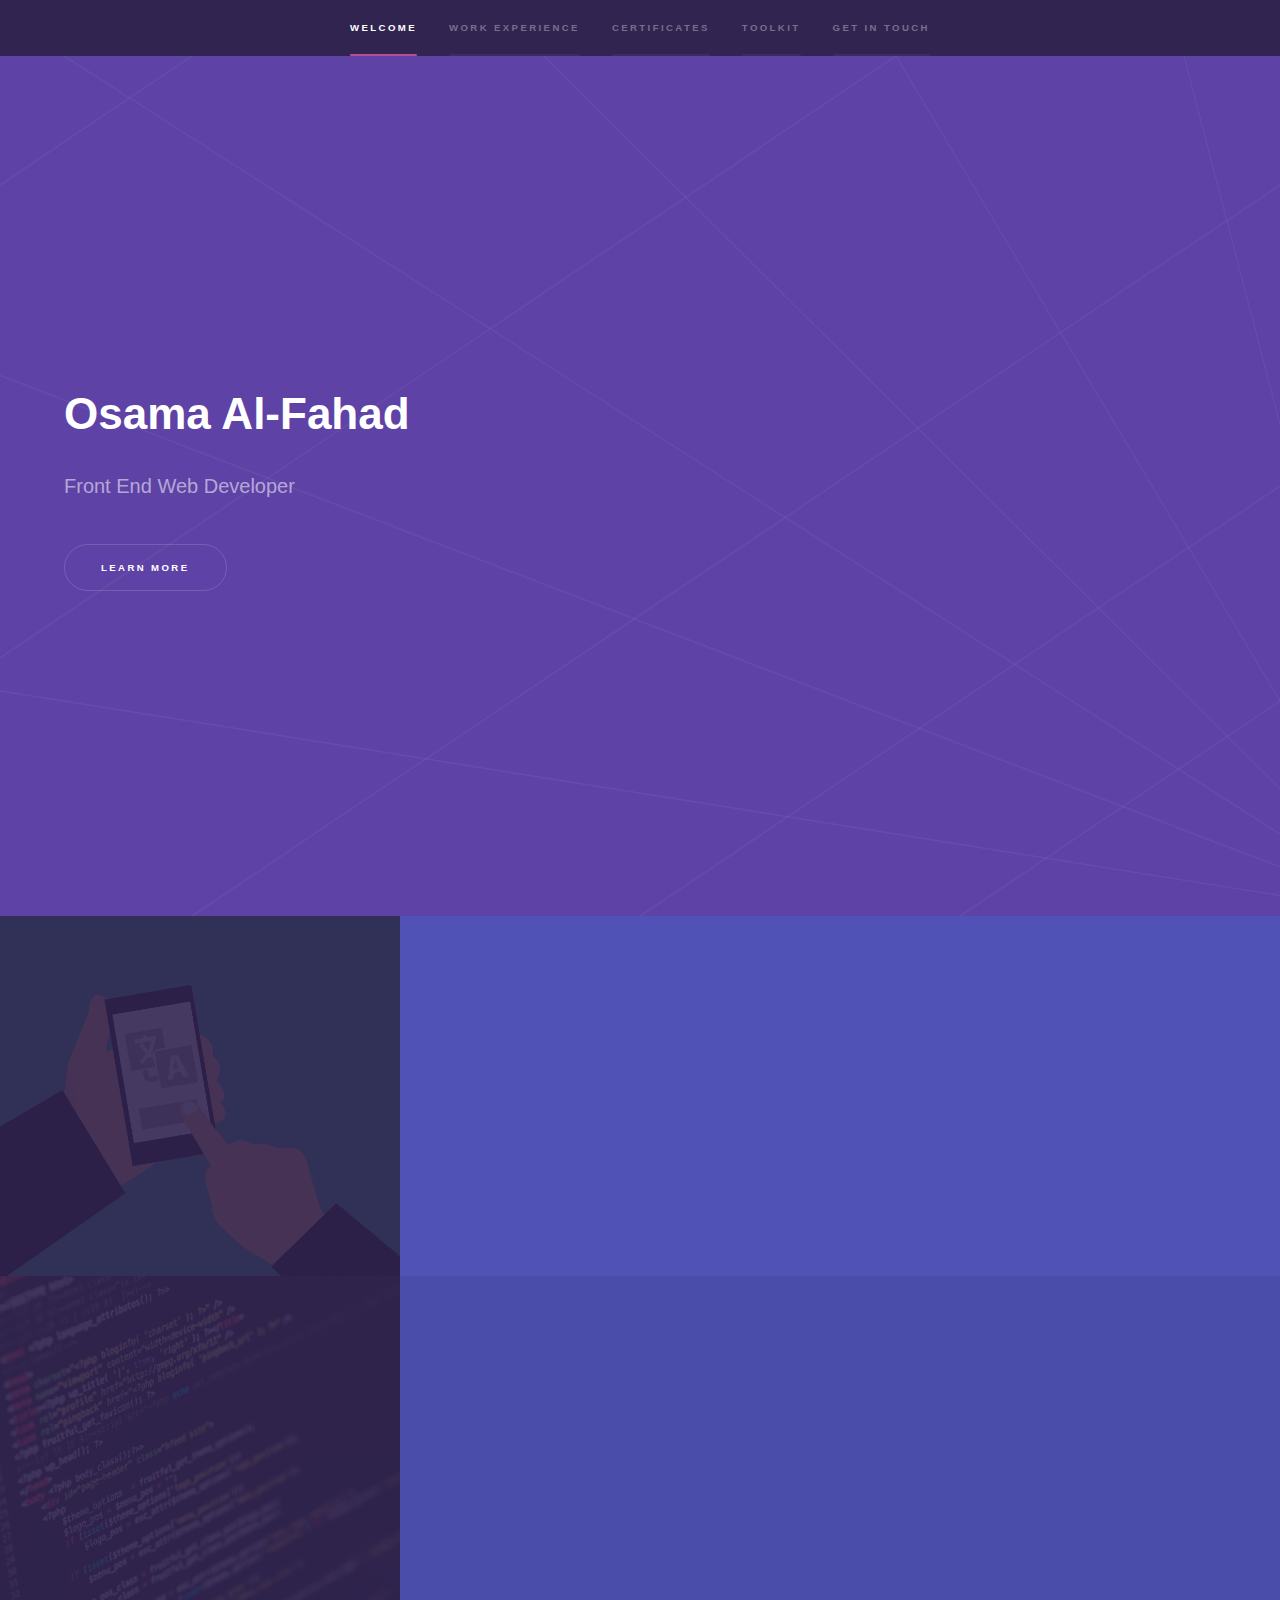
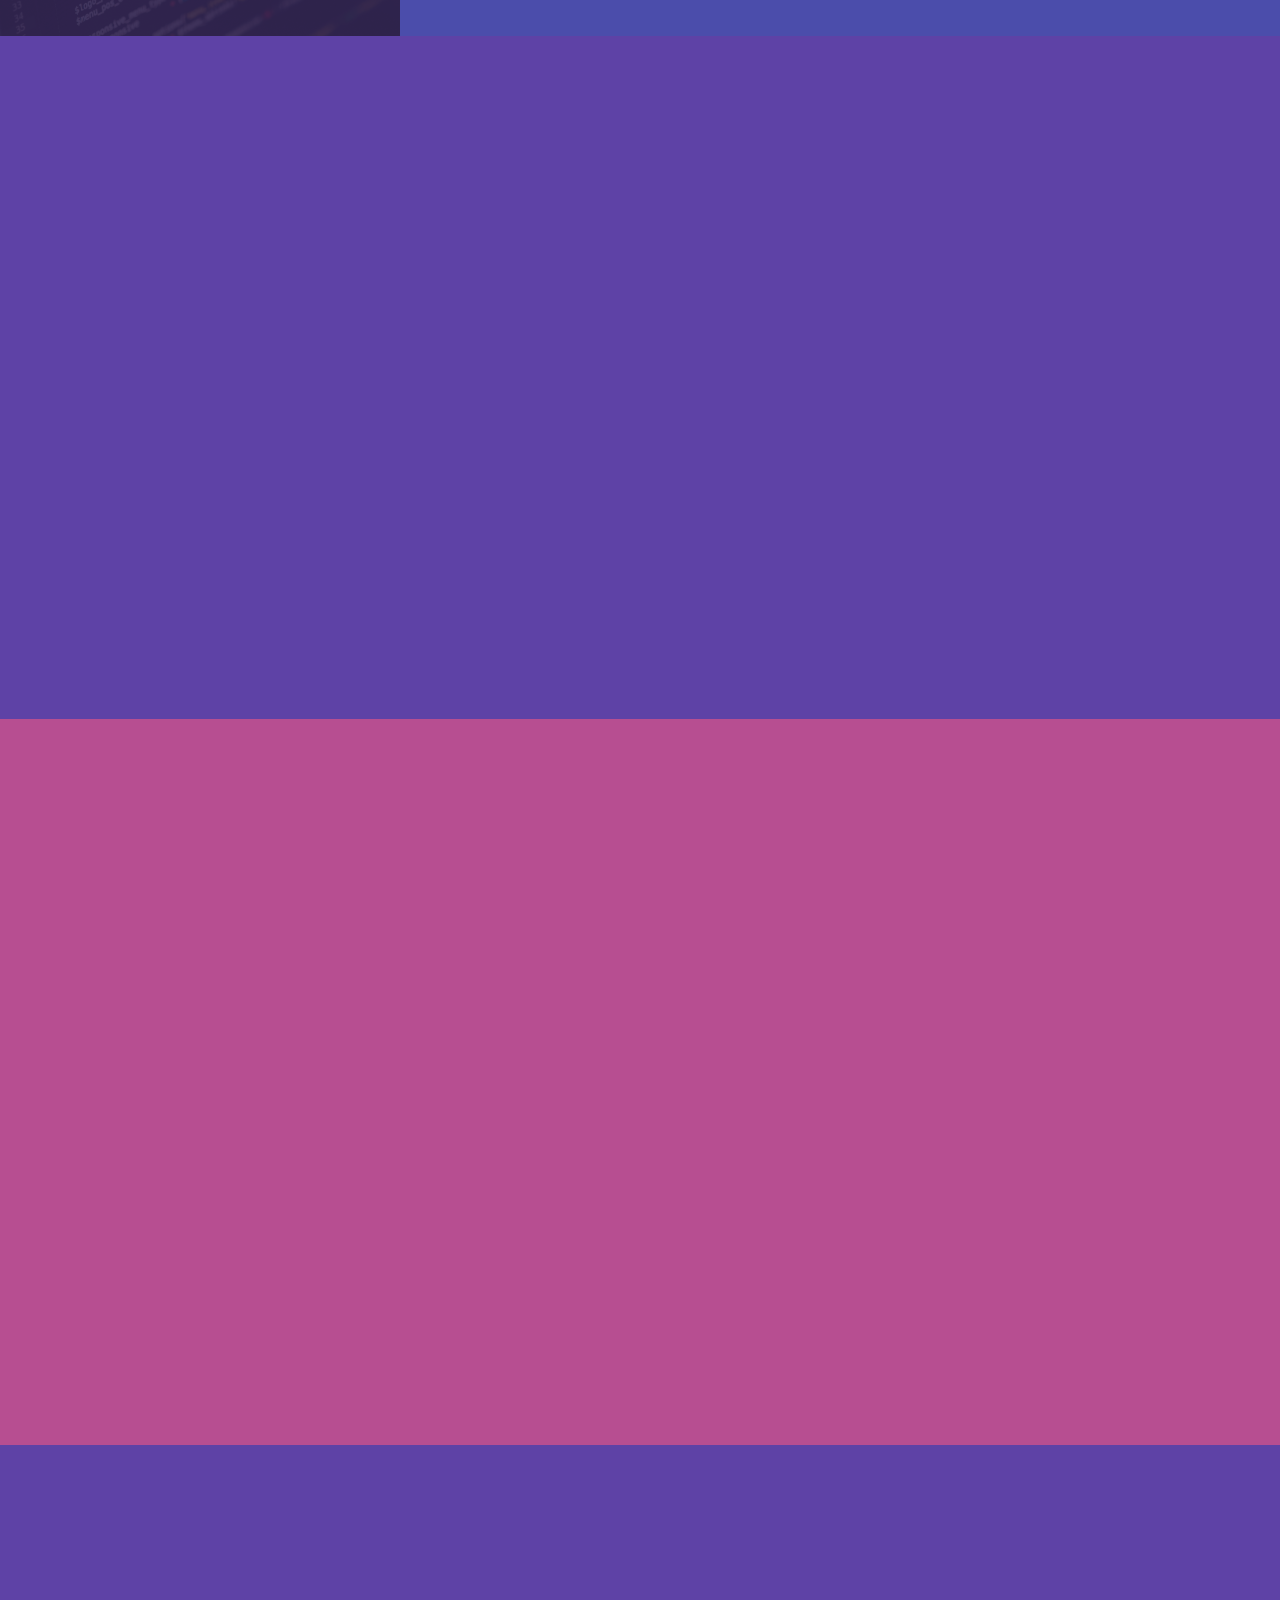
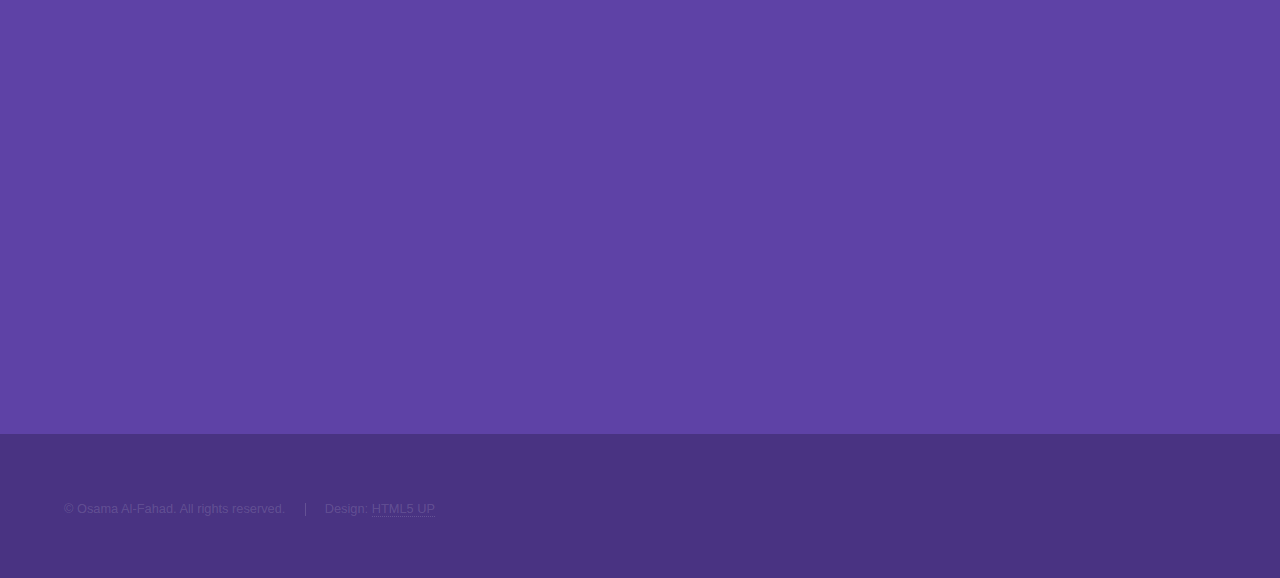
==== commit 682e7dee: "new website" ====
--- a/index.html
+++ b/index.html
@@ -1,99 +1,282 @@
-<!DOCTYPE html>
-<html lang="ar" dir="rtl">
-<head>
-    <meta content="text/html; charset=utf-8">
-    <meta name="viewport" content="width=device-width,initial-scale=1">
-    <script src="scripts/jquery-3.6.0.min.js"></script>
-    <link rel="stylesheet" type="text/css" href="styles/global.css">
-    <link rel="stylesheet" type="text/css" href="styles/header.css">
-    <link rel="stylesheet" type="text/css" href="styles/main.css">
-    <link rel="stylesheet" type="text/css" href="styles/pages.css">
-    <link rel="stylesheet" type="text/css" href="styles/nav.css">
-    <link rel="stylesheet" type="text/css" href="styles/queries.css">
-    <script src="scripts/themes.js"></script>
-    <title>Osama Alfahad | أسامة الفهد</title>
-</head>
-<body data-theme="0">
-
-    <header>
-
-        <div class="name">
-            <h1 class="ar-display">أسامة الفهد</h1>
-            <h1 class="en-display" style="display: none;">Osama Alfahad</h1> 
-        </div>
-
-        <div class="header-btns">
-
-            <span class="home-btn" style="display: none;">
-                <svg xmlns="http://www.w3.org/2000/svg" width="21" height="21" fill="currentColor" class="bi bi-house" viewBox="0 0 16 16">
-                    <path fill-rule="evenodd" d="M2 13.5V7h1v6.5a.5.5 0 0 0 .5.5h9a.5.5 0 0 0 .5-.5V7h1v6.5a1.5 1.5 0 0 1-1.5 1.5h-9A1.5 1.5 0 0 1 2 13.5zm11-11V6l-2-2V2.5a.5.5 0 0 1 .5-.5h1a.5.5 0 0 1 .5.5z"/>
-                    <path fill-rule="evenodd" d="M7.293 1.5a1 1 0 0 1 1.414 0l6.647 6.646a.5.5 0 0 1-.708.708L8 2.207 1.354 8.854a.5.5 0 1 1-.708-.708L7.293 1.5z"/>
-                </svg>
-            </span>
-            
-            <span class="lang-btn">
-                <svg xmlns="http://www.w3.org/2000/svg" width="21" height="21" fill="currentColor" class="bi bi-translate" viewBox="0 0 16 16">
-                    <path d="M4.545 6.714 4.11 8H3l1.862-5h1.284L8 8H6.833l-.435-1.286H4.545zm1.634-.736L5.5 3.956h-.049l-.679 2.022H6.18z"/>
-                    <path d="M0 2a2 2 0 0 1 2-2h7a2 2 0 0 1 2 2v3h3a2 2 0 0 1 2 2v7a2 2 0 0 1-2 2H7a2 2 0 0 1-2-2v-3H2a2 2 0 0 1-2-2V2zm2-1a1 1 0 0 0-1 1v7a1 1 0 0 0 1 1h7a1 1 0 0 0 1-1V2a1 1 0 0 0-1-1H2zm7.138 9.995c.193.301.402.583.63.846-.748.575-1.673 1.001-2.768 1.292.178.217.451.635.555.867 1.125-.359 2.08-.844 2.886-1.494.777.665 1.739 1.165 2.93 1.472.133-.254.414-.673.629-.89-1.125-.253-2.057-.694-2.82-1.284.681-.747 1.222-1.651 1.621-2.757H14V8h-3v1.047h.765c-.318.844-.74 1.546-1.272 2.13a6.066 6.066 0 0 1-.415-.492 1.988 1.988 0 0 1-.94.31z"/>
-                </svg>
-            </span>
-
-            <span class="theme-btn">
-                <svg xmlns="http://www.w3.org/2000/svg" width="21" height="21" fill="currentColor" class="bi bi-lightbulb" viewBox="0 0 16 16">
-                    <path d="M2 6a6 6 0 1 1 10.174 4.31c-.203.196-.359.4-.453.619l-.762 1.769A.5.5 0 0 1 10.5 13a.5.5 0 0 1 0 1 .5.5 0 0 1 0 1l-.224.447a1 1 0 0 1-.894.553H6.618a1 1 0 0 1-.894-.553L5.5 15a.5.5 0 0 1 0-1 .5.5 0 0 1 0-1 .5.5 0 0 1-.46-.302l-.761-1.77a1.964 1.964 0 0 0-.453-.618A5.984 5.984 0 0 1 2 6zm6-5a5 5 0 0 0-3.479 8.592c.263.254.514.564.676.941L5.83 12h4.342l.632-1.467c.162-.377.413-.687.676-.941A5 5 0 0 0 8 1z"/>
-                </svg>
-
-                <svg xmlns="http://www.w3.org/2000/svg" width="21" height="21" fill="currentColor" class="bi bi-lightbulb-off" viewBox="0 0 16 16" style="display: none;">
-                    <path fill-rule="evenodd" d="M2.23 4.35A6.004 6.004 0 0 0 2 6c0 1.691.7 3.22 1.826 4.31.203.196.359.4.453.619l.762 1.769A.5.5 0 0 0 5.5 13a.5.5 0 0 0 0 1 .5.5 0 0 0 0 1l.224.447a1 1 0 0 0 .894.553h2.764a1 1 0 0 0 .894-.553L10.5 15a.5.5 0 0 0 0-1 .5.5 0 0 0 0-1 .5.5 0 0 0 .288-.091L9.878 12H5.83l-.632-1.467a2.954 2.954 0 0 0-.676-.941 4.984 4.984 0 0 1-1.455-4.405l-.837-.836zm1.588-2.653.708.707a5 5 0 0 1 7.07 7.07l.707.707a6 6 0 0 0-8.484-8.484zm-2.172-.051a.5.5 0 0 1 .708 0l12 12a.5.5 0 0 1-.708.708l-12-12a.5.5 0 0 1 0-.708z"/>
-                </svg>
-            </span>
-
-        </div>
-
-    </header>
-
-    <main data-current-page="nav-page">
-
-        <div class="nav-btns">
-            <div class="nav-btn" data-page="work-page">
-                <h3 class="ar-display">خبرات العمل</h3>
-                <h3 class="en-display" style="display: none;">Work Experience</h3>
-                <img src="img/icons8-business-time-30.png" class="nav-icon">
-            </div>
-
-            <div class="nav-btn" data-page="qual-page">
-                <h3 class="ar-display">الشهادات و المؤهلات</h3>
-                <h3 class="en-display" style="display: none;">Qualifications</h3>
-                <img src="img/icons8-diploma-48.png" class="nav-icon">
-            </div>
-
-            <div class="nav-btn" data-page="skill-page">
-                <h3 class="ar-display">اللغات والمهارات</h3>
-                <h3 class="en-display" style="display: none;">Languages & Skills</h3>
-                <img src="img//icons8-language-50.png" class="nav-icon">
-            </div>
-            
-            <div class="nav-btn" data-page="contact-page">
-                <h3 class="ar-display">معلومات التواصل</h3>
-                <h3 class="en-display" style="display: none;">Contact Information</h3>
-                <img src="img/icons8-telephone-64.png" class="nav-icon">
-            </div>
-        </div>
-
-        <div class="page">
-
-            
-
-            <div class="container" style="display: none;">
-
-            </div>
-
-        </div>
-
-    </main>
-    <script src="scripts/homeBtn.js"></script>
-    <script src="scripts/resize.js"></script>
-    <script src="scripts/navBtns.js"></script>
-    <script src="scripts/langBtn.js"></script>
-</body>
+<!DOCTYPE HTML>
+<!--
+	Hyperspace by HTML5 UP
+	html5up.net | @ajlkn
+	Free for personal and commercial use under the CCA 3.0 license (html5up.net/license)
+-->
+<html>
+	<head>
+		<title>Osama Al-Fahad</title>
+		<meta charset="utf-8" />
+		<meta name="viewport" content="width=device-width, initial-scale=1, user-scalable=no" />
+		<link rel="stylesheet" href="assets/css/slideshow.css" />
+		<link rel="stylesheet" href="assets/css/main.css" />
+		<link rel="stylesheet" href="assets/css/myadditions.css" />
+		<noscript><link rel="stylesheet" href="assets/css/noscript.css" /></noscript>
+	</head>
+	<body class="is-preload">
+
+		<!-- Sidebar -->
+			<section id="sidebar">
+				<div class="inner">
+					<nav>
+						<ul>
+							<li><a href="#intro">Welcome</a></li>
+							<li><a href="#one">Work Experience</a></li>
+							<li><a href="#two">Certificates</a></li>
+							<li><a href="#three">Toolkit</a></li>
+							<li><a href="#four">Get in touch</a></li>
+						</ul>
+					</nav>
+				</div>
+			</section>
+
+		<!-- Wrapper -->
+			<div id="wrapper">
+
+				<!-- Intro -->
+					<section id="intro" class="wrapper style1 fullscreen fade-up">
+						<div class="inner">
+							<h1>Osama Al-Fahad</h1>
+							<p>Front End Web Developer</p>
+							<ul class="actions">
+								<li><a href="#one" class="button scrolly">Learn more</a></li>
+							</ul>
+						</div>
+					</section>
+
+				<!-- One -->
+					<section id="one" class="wrapper style2 spotlights">
+						<section>
+							<a href="#" class="image"><img src="images/translate1.jpg" data-position="center center"/></a>
+							<div class="content">
+								<div class="inner">
+									<h2>Translator - Freelance</h2>
+									<h5>2016 - 2021</h5>
+									<p>I've worked as a translator most of my high school & college life, which helped in improving my languages and get an early experience with work environments</p>
+								</div>
+							</div>
+						</section>
+						<section>
+							<a href="#" class="image"><img src="images/web-dev.jpg" alt="" data-position="top center" /></a>
+							<div class="content">
+								<div class="inner">
+									<h2>Application Support</h2>
+									<h5>2022 - Present</h5>
+									<p>I have worked on <b>designing</b>, <b>developing</b>, and <b>managing</b> a webapp that provides information
+										and support to other employees, and now i am working with the application support team</p>
+								</div>
+							</div>
+						</section>
+					</section>
+
+					<!-- Two -->
+					<section id="two" class="wrapper style1 fade-up">
+						<div class="inner">
+							<h2>Certificates</h2>
+							<div>
+								
+								<!-- Slideshow container -->
+								<div class="slideshow-container">
+
+									<div class="mySlides fade">
+									<div class="numbertext">1</div>
+									<img src="images/certs/bachelor.png" style="width:100%">
+									<div class="text">Bachelor in Islamic Law</div>
+									</div>
+
+									<div class="mySlides fade">
+									<div class="numbertext">2</div>
+									<img src="images/certs/python-for-everybody.png" style="width:100%">
+									<div class="text">Python For Everybody</div>
+									</div>
+								
+									<div class="mySlides fade">
+									<div class="numbertext">3</div>
+									<img src="./images/certs/django-for-everybody.png" style="width:100%">
+									<div class="text">Django For Everybody</div>
+									</div>
+								
+									<div class="mySlides fade">
+									<div class="numbertext">4</div>
+									<img src="images/certs/Google-IT-Support.png" style="width:100%">
+									<div class="text">Google IT Support</div>
+									</div>
+
+									<div class="mySlides fade">
+									<div class="numbertext">5</div>
+									<img src="images/certs/Learning-how-to-learn.png" style="width:100%">
+									<div class="text">Learning How to Learn</div>
+									</div>
+
+									<div class="mySlides fade">
+									<div class="numbertext">6</div>
+									<img src="images/certs/self-learning-flexcourses.png" style="width:100%">
+									<div class="text">Self Learning Art</div>
+									</div>
+
+									<div class="mySlides fade">
+									<div class="numbertext">7</div>
+									<img src="images/certs/js-flexcourses.png" style="width:100%">
+									<div class="text">Programming With JavaScript</div>
+									</div>
+
+									<div class="mySlides fade">
+									<div class="numbertext">8</div>
+									<img src="images/certs/jQuery-flexcourses.png" style="width:100%">
+									<div class="text">jQuery From Zero to Hero</div>
+									</div>
+
+									<!-- 
+										flex courses certs here
+									 -->
+								
+									<!-- Next and previous buttons -->
+									<a class="prev" onclick="plusSlides(-1)">&#10094;</a>
+									<a class="next" onclick="plusSlides(1)">&#10095;</a>
+								</div>
+								<br>
+							</div>
+						</div>
+					</section>
+
+				<!-- Three -->
+					<section id="three" class="wrapper style3 fade-up">
+						<div class="inner">
+							<h2>Toolkit</h2>
+                                <div class="features">
+                                    
+                                    <section>
+                                        <span class="icon">
+                                            <img src="/images/skills/javascript.svg" alt="">
+                                        </span>
+                                        <h3>JavaScript</h3>
+                                    </section>
+                                    
+                                    <section>
+                                        <span class="icon">
+                                            <img src="/images/skills/jquery.svg" alt="">
+                                        </span>
+                                        <h3>jQuery</h3>
+                                    </section>
+                                    
+                                    <section>
+                                        <span class="icon">
+                                            <img src="/images/skills/python.svg" alt="">
+                                        </span>
+                                        <h3>Python</h3>
+                                    </section>
+
+                                    <section>
+                                        <span class="icon">
+                                            <img src="/images/skills/django.svg" alt="">
+                                        </span>
+                                        <h3>Django</h3>
+                                    </section>
+
+                                    <section>
+                                        <span class="icon">
+                                            <img src="/images/skills/html.svg" alt="">
+                                        </span>
+                                        <h3>HTML</h3>
+                                    </section>
+
+                                    <section>
+                                        <span class="icon">
+                                            <img src="/images/skills/css.svg" alt="">
+                                        </span>
+                                        <h3>CSS</h3>
+                                    </section>
+
+                                    <section>
+                                        <span class="icon">
+                                            <img src="/images/skills/sass.svg" alt="">
+                                        </span>
+                                        <h3>SASS</h3>
+                                    </section>
+
+                                    <section>
+                                        <span class="icon">
+                                            <img src="/images/skills/bootstrap.svg" alt="">
+                                        </span>
+                                        <h3>Bootstrap</h3>
+                                    </section>
+
+                                    <section>
+                                        <span class="icon">
+                                            <img src="/images/skills/linux.png" alt="">
+                                        </span>
+                                        <h3>Linux</h3>
+                                    </section>
+
+                                    <section>
+                                        <span class="icon">
+                                            <img src="/images/skills/git.svg" alt="">
+                                        </span>
+                                        <h3>Git</h3>
+                                    </section>
+
+                                </div>
+						</div>
+					</section>
+
+				<!-- Four -->
+					<section id="four" class="wrapper style1 fade-up">
+						<div class="inner">
+							<h2>Get in touch</h2>
+							<div>
+								
+								<section>
+									<ul class="contact">
+										<li>
+											<h3>Living in</h3>
+											<span>Saudi Arabia - Riyadh</span>
+										</li>
+										<li>
+											<h3>Email</h3>
+											<a href="mailto:osama.nhf@gmail.com">osama.nhf@gmail.com</a>
+										</li>
+										<li>
+											<h3>Phone</h3>
+											<span>+966537250424</span>
+										</li>
+										<li>
+											<h3>Social</h3>
+											<ul class="icons">
+												<li><a href="https://github.com/Osama-NF" class="icon brands fa-github"><span class="label">GitHub</span></a></li>
+												<li><a href="https://www.linkedin.com/in/osamaalfahad-b19748211/" class="icon brands fa-linkedin-in"><span class="label">LinkedIn</span></a></li>
+											</ul>
+										</li>
+									</ul>
+									<ul class="actions">
+										<li><a href="#" class="button">Download my CV</a></li>
+									</ul>
+								</section>
+							</div>
+						</div>
+					</section>
+
+			</div>
+
+		<!-- Footer -->
+			<footer id="footer" class="wrapper style1-alt">
+				<div class="inner">
+					<ul class="menu">
+						<li>&copy; Osama Al-Fahad. All rights reserved.</li><li>Design: <a href="http://html5up.net">HTML5 UP</a></li>
+					</ul>
+				</div>
+			</footer>
+
+		<!-- Scripts -->
+		<script src="assets/js/jquery.min.js"></script>
+		<script src="assets/js/jquery.scrollex.min.js"></script>
+		<script src="assets/js/jquery.scrolly.min.js"></script>
+		<script src="assets/js/browser.min.js"></script>
+		<script src="assets/js/breakpoints.min.js"></script>
+		<script src="assets/js/util.js"></script>
+		<script src="assets/js/main.js"></script>
+		<script src="assets/js/slideshow.js"></script>
+		<script src="assets/js/myadditions.js"></script>
+
+	</body>
 </html>--- a/assets/css/slideshow.css
+++ b/assets/css/slideshow.css
@@ -0,0 +1,94 @@
+* {box-sizing:border-box}
+
+/* Slideshow container */
+.slideshow-container {
+  max-width: 1000px;
+  position: relative;
+  margin: auto;
+}
+
+/* Hide the images by default */
+.mySlides {
+  display: none;
+}
+
+/* Next & previous buttons */
+.prev, .next {
+  cursor: pointer;
+  position: absolute;
+  top: 50%;
+  width: auto;
+  margin-top: -22px;
+  padding: 16px;
+  color: white;
+  font-weight: bold;
+  font-size: 18px;
+  transition: 0.6s ease;
+  border-radius: 0 3px 3px 0;
+  user-select: none;
+}
+
+/* Position the "next button" to the right */
+.next {
+  right: 0;
+  border-radius: 3px 0 0 3px;
+}
+
+/* On hover, add a black background color with a little bit see-through */
+.prev:hover, .next:hover {
+  background-color: rgba(0,0,0,0.8);
+}
+
+/* Caption text */
+.text {
+  color: #f2f2f2;
+  font-size: 15px;
+  padding: 8px 12px;
+  position: absolute;
+  /* bottom: 8px; */
+  width: 100%;
+  text-align: center;
+}
+
+/* Number text (1/3 etc) */
+.numbertext {
+  color: #f2f2f2;
+  font-size: 12px;
+  padding: 8px 12px;
+  position: absolute;
+  top: 0;
+}
+
+/* The dots/bullets/indicators */
+.dot {
+  cursor: pointer;
+  height: 15px;
+  width: 15px;
+  margin: 0 2px;
+  background-color: #bbb;
+  border-radius: 50%;
+  display: inline-block;
+  transition: background-color 0.6s ease;
+}
+
+.active1, .dot:hover {
+  background-color: #717171;
+}
+
+/* Fading animation */
+.fade {
+  animation-name: fade;
+  animation-duration: 1.5s;
+}
+
+@keyframes fade {
+  from {opacity: .4}
+  to {opacity: 1}
+}
+
+/* Images */
+
+.slideshow-container img {
+    width: 70% !important;
+    margin: 0 15%;
+}--- a/assets/css/main.css
+++ b/assets/css/main.css
@@ -0,0 +1,3909 @@
+@import url(fontawesome-all.min.css);
+
+/*
+	Hyperspace by HTML5 UP
+	html5up.net | @ajlkn
+	Free for personal and commercial use under the CCA 3.0 license (html5up.net/license)
+*/
+
+html, body, div, span, applet, object,
+iframe, h1, h2, h3, h4, h5, h6, p, blockquote,
+pre, a, abbr, acronym, address, big, cite,
+code, del, dfn, em, img, ins, kbd, q, s, samp,
+small, strike, strong, sub, sup, tt, var, b,
+u, i, center, dl, dt, dd, ol, ul, li, fieldset,
+form, label, legend, table, caption, tbody,
+tfoot, thead, tr, th, td, article, aside,
+canvas, details, embed, figure, figcaption,
+footer, header, hgroup, menu, nav, output, ruby,
+section, summary, time, mark, audio, video {
+	margin: 0;
+	padding: 0;
+	border: 0;
+	font-size: 100%;
+	font: inherit;
+	vertical-align: baseline;}
+
+article, aside, details, figcaption, figure,
+footer, header, hgroup, menu, nav, section {
+	display: block;}
+
+body {
+	line-height: 1;
+}
+
+ol, ul {
+	list-style: none;
+}
+
+blockquote, q {
+	quotes: none;
+}
+
+	blockquote:before, blockquote:after, q:before, q:after {
+		content: '';
+		content: none;
+	}
+
+table {
+	border-collapse: collapse;
+	border-spacing: 0;
+}
+
+body {
+	-webkit-text-size-adjust: none;
+}
+
+mark {
+	background-color: transparent;
+	color: inherit;
+}
+
+input::-moz-focus-inner {
+	border: 0;
+	padding: 0;
+}
+
+input, select, textarea {
+	-moz-appearance: none;
+	-webkit-appearance: none;
+	-ms-appearance: none;
+	appearance: none;
+}
+
+/* Basic */
+
+	@-ms-viewport {
+		width: device-width;
+	}
+
+	body {
+		-ms-overflow-style: scrollbar;
+	}
+
+	@media screen and (max-width: 480px) {
+
+		html, body {
+			min-width: 320px;
+		}
+
+	}
+
+	html {
+		box-sizing: border-box;
+	}
+
+	*, *:before, *:after {
+		box-sizing: inherit;
+	}
+
+	body {
+		background: #312450;
+	}
+
+		body.is-preload *, body.is-preload *:before, body.is-preload *:after {
+			-moz-animation: none !important;
+			-webkit-animation: none !important;
+			-ms-animation: none !important;
+			animation: none !important;
+			-moz-transition: none !important;
+			-webkit-transition: none !important;
+			-ms-transition: none !important;
+			transition: none !important;
+		}
+
+/* Type */
+
+	body, input, select, textarea {
+		color: rgba(255, 255, 255, 0.55);
+		font-family: Arial, Helvetica, sans-serif;
+		font-size: 16.5pt;
+		font-weight: normal;
+		line-height: 1.75;
+	}
+
+		@media screen and (max-width: 1680px) {
+
+			body, input, select, textarea {
+				font-size: 13pt;
+			}
+
+		}
+
+		@media screen and (max-width: 1280px) {
+
+			body, input, select, textarea {
+				font-size: 12pt;
+			}
+
+		}
+
+		@media screen and (max-width: 360px) {
+
+			body, input, select, textarea {
+				font-size: 11pt;
+			}
+
+		}
+
+	a {
+		-moz-transition: color 0.2s ease, border-bottom-color 0.2s ease;
+		-webkit-transition: color 0.2s ease, border-bottom-color 0.2s ease;
+		-ms-transition: color 0.2s ease, border-bottom-color 0.2s ease;
+		transition: color 0.2s ease, border-bottom-color 0.2s ease;
+		border-bottom: dotted 1px rgba(255, 255, 255, 0.35);
+		color: inherit;
+		text-decoration: none;
+	}
+
+		a:hover {
+			border-bottom-color: transparent;
+			color: #ffffff;
+		}
+
+	strong, b {
+		color: #ffffff;
+		font-weight: bold;
+	}
+
+	em, i {
+		font-style: italic;
+	}
+
+	p {
+		margin: 0 0 2em 0;
+	}
+
+	h1, h2, h3, h4, h5, h6 {
+		color: #ffffff;
+		font-weight: bold;
+		line-height: 1.5;
+		margin: 0 0 0.5em 0;
+	}
+
+		h1 a, h2 a, h3 a, h4 a, h5 a, h6 a {
+			color: inherit;
+			text-decoration: none;
+		}
+
+	h1 {
+		font-size: 2.75em;
+	}
+
+		h1.major {
+			margin: 0 0 1.3em 0;
+			position: relative;
+			padding-bottom: 0.35em;
+		}
+
+			h1.major:after {
+				background-image: -moz-linear-gradient(to right, #5e42a6, #b74e91);
+				background-image: -webkit-linear-gradient(to right, #5e42a6, #b74e91);
+				background-image: -ms-linear-gradient(to right, #5e42a6, #b74e91);
+				background-image: linear-gradient(to right, #5e42a6, #b74e91);
+				-moz-transition: max-width 0.2s ease;
+				-webkit-transition: max-width 0.2s ease;
+				-ms-transition: max-width 0.2s ease;
+				transition: max-width 0.2s ease;
+				border-radius: 0.2em;
+				bottom: 0;
+				content: '';
+				height: 0.05em;
+				position: absolute;
+				right: 0;
+				width: 100%;
+			}
+
+	h2 {
+		font-size: 1.75em;
+	}
+
+	h3 {
+		font-size: 1.1em;
+	}
+
+	h4 {
+		font-size: 1em;
+	}
+
+	h5 {
+		font-size: 0.8em;
+	}
+
+	h6 {
+		font-size: 0.6em;
+	}
+
+	@media screen and (max-width: 736px) {
+
+		h1 {
+			font-size: 2em;
+		}
+
+		h2 {
+			font-size: 1.25em;
+		}
+
+		h3 {
+			font-size: 1em;
+		}
+
+		h4 {
+			font-size: 0.8em;
+		}
+
+		h5 {
+			font-size: 0.6em;
+		}
+
+		h6 {
+			font-size: 0.6em;
+		}
+
+	}
+
+	sub {
+		font-size: 0.8em;
+		position: relative;
+		top: 0.5em;
+	}
+
+	sup {
+		font-size: 0.8em;
+		position: relative;
+		top: -0.5em;
+	}
+
+	blockquote {
+		border-left: solid 4px rgba(255, 255, 255, 0.15);
+		font-style: italic;
+		margin: 0 0 2em 0;
+		padding: 0.5em 0 0.5em 2em;
+	}
+
+	code {
+		background: rgba(255, 255, 255, 0.05);
+		border-radius: 0.25em;
+		border: solid 1px rgba(255, 255, 255, 0.15);
+		font-family: "Courier New", monospace;
+		font-size: 0.9em;
+		margin: 0 0.25em;
+		padding: 0.25em 0.65em;
+	}
+
+	pre {
+		-webkit-overflow-scrolling: touch;
+		font-family: "Courier New", monospace;
+		font-size: 0.9em;
+		margin: 0 0 2em 0;
+	}
+
+		pre code {
+			display: block;
+			line-height: 1.75em;
+			padding: 1em 1.5em;
+			overflow-x: auto;
+		}
+
+	hr {
+		border: 0;
+		border-bottom: solid 1px rgba(255, 255, 255, 0.15);
+		margin: 2em 0;
+	}
+
+		hr.major {
+			margin: 3em 0;
+		}
+
+	.align-left {
+		text-align: left;
+	}
+
+	.align-center {
+		text-align: center;
+	}
+
+	.align-right {
+		text-align: right;
+	}
+
+/* Row */
+
+	.row {
+		display: flex;
+		flex-wrap: wrap;
+		box-sizing: border-box;
+		align-items: stretch;
+	}
+
+		.row > * {
+			box-sizing: border-box;
+		}
+
+		.row.gtr-uniform > * > :last-child {
+			margin-bottom: 0;
+		}
+
+		.row.aln-left {
+			justify-content: flex-start;
+		}
+
+		.row.aln-center {
+			justify-content: center;
+		}
+
+		.row.aln-right {
+			justify-content: flex-end;
+		}
+
+		.row.aln-top {
+			align-items: flex-start;
+		}
+
+		.row.aln-middle {
+			align-items: center;
+		}
+
+		.row.aln-bottom {
+			align-items: flex-end;
+		}
+
+		.row > .imp {
+			order: -1;
+		}
+
+		.row > .col-1 {
+			width: 8.33333%;
+		}
+
+		.row > .off-1 {
+			margin-left: 8.33333%;
+		}
+
+		.row > .col-2 {
+			width: 16.66667%;
+		}
+
+		.row > .off-2 {
+			margin-left: 16.66667%;
+		}
+
+		.row > .col-3 {
+			width: 25%;
+		}
+
+		.row > .off-3 {
+			margin-left: 25%;
+		}
+
+		.row > .col-4 {
+			width: 33.33333%;
+		}
+
+		.row > .off-4 {
+			margin-left: 33.33333%;
+		}
+
+		.row > .col-5 {
+			width: 41.66667%;
+		}
+
+		.row > .off-5 {
+			margin-left: 41.66667%;
+		}
+
+		.row > .col-6 {
+			width: 50%;
+		}
+
+		.row > .off-6 {
+			margin-left: 50%;
+		}
+
+		.row > .col-7 {
+			width: 58.33333%;
+		}
+
+		.row > .off-7 {
+			margin-left: 58.33333%;
+		}
+
+		.row > .col-8 {
+			width: 66.66667%;
+		}
+
+		.row > .off-8 {
+			margin-left: 66.66667%;
+		}
+
+		.row > .col-9 {
+			width: 75%;
+		}
+
+		.row > .off-9 {
+			margin-left: 75%;
+		}
+
+		.row > .col-10 {
+			width: 83.33333%;
+		}
+
+		.row > .off-10 {
+			margin-left: 83.33333%;
+		}
+
+		.row > .col-11 {
+			width: 91.66667%;
+		}
+
+		.row > .off-11 {
+			margin-left: 91.66667%;
+		}
+
+		.row > .col-12 {
+			width: 100%;
+		}
+
+		.row > .off-12 {
+			margin-left: 100%;
+		}
+
+		.row.gtr-0 {
+			margin-top: 0;
+			margin-left: 0em;
+		}
+
+			.row.gtr-0 > * {
+				padding: 0 0 0 0em;
+			}
+
+			.row.gtr-0.gtr-uniform {
+				margin-top: 0em;
+			}
+
+				.row.gtr-0.gtr-uniform > * {
+					padding-top: 0em;
+				}
+
+		.row.gtr-25 {
+			margin-top: 0;
+			margin-left: -0.375em;
+		}
+
+			.row.gtr-25 > * {
+				padding: 0 0 0 0.375em;
+			}
+
+			.row.gtr-25.gtr-uniform {
+				margin-top: -0.375em;
+			}
+
+				.row.gtr-25.gtr-uniform > * {
+					padding-top: 0.375em;
+				}
+
+		.row.gtr-50 {
+			margin-top: 0;
+			margin-left: -0.75em;
+		}
+
+			.row.gtr-50 > * {
+				padding: 0 0 0 0.75em;
+			}
+
+			.row.gtr-50.gtr-uniform {
+				margin-top: -0.75em;
+			}
+
+				.row.gtr-50.gtr-uniform > * {
+					padding-top: 0.75em;
+				}
+
+		.row {
+			margin-top: 0;
+			margin-left: -1.5em;
+		}
+
+			.row > * {
+				padding: 0 0 0 1.5em;
+			}
+
+			.row.gtr-uniform {
+				margin-top: -1.5em;
+			}
+
+				.row.gtr-uniform > * {
+					padding-top: 1.5em;
+				}
+
+		.row.gtr-150 {
+			margin-top: 0;
+			margin-left: -2.25em;
+		}
+
+			.row.gtr-150 > * {
+				padding: 0 0 0 2.25em;
+			}
+
+			.row.gtr-150.gtr-uniform {
+				margin-top: -2.25em;
+			}
+
+				.row.gtr-150.gtr-uniform > * {
+					padding-top: 2.25em;
+				}
+
+		.row.gtr-200 {
+			margin-top: 0;
+			margin-left: -3em;
+		}
+
+			.row.gtr-200 > * {
+				padding: 0 0 0 3em;
+			}
+
+			.row.gtr-200.gtr-uniform {
+				margin-top: -3em;
+			}
+
+				.row.gtr-200.gtr-uniform > * {
+					padding-top: 3em;
+				}
+
+		@media screen and (max-width: 1680px) {
+
+			.row {
+				display: flex;
+				flex-wrap: wrap;
+				box-sizing: border-box;
+				align-items: stretch;
+			}
+
+				.row > * {
+					box-sizing: border-box;
+				}
+
+				.row.gtr-uniform > * > :last-child {
+					margin-bottom: 0;
+				}
+
+				.row.aln-left {
+					justify-content: flex-start;
+				}
+
+				.row.aln-center {
+					justify-content: center;
+				}
+
+				.row.aln-right {
+					justify-content: flex-end;
+				}
+
+				.row.aln-top {
+					align-items: flex-start;
+				}
+
+				.row.aln-middle {
+					align-items: center;
+				}
+
+				.row.aln-bottom {
+					align-items: flex-end;
+				}
+
+				.row > .imp-xlarge {
+					order: -1;
+				}
+
+				.row > .col-1-xlarge {
+					width: 8.33333%;
+				}
+
+				.row > .off-1-xlarge {
+					margin-left: 8.33333%;
+				}
+
+				.row > .col-2-xlarge {
+					width: 16.66667%;
+				}
+
+				.row > .off-2-xlarge {
+					margin-left: 16.66667%;
+				}
+
+				.row > .col-3-xlarge {
+					width: 25%;
+				}
+
+				.row > .off-3-xlarge {
+					margin-left: 25%;
+				}
+
+				.row > .col-4-xlarge {
+					width: 33.33333%;
+				}
+
+				.row > .off-4-xlarge {
+					margin-left: 33.33333%;
+				}
+
+				.row > .col-5-xlarge {
+					width: 41.66667%;
+				}
+
+				.row > .off-5-xlarge {
+					margin-left: 41.66667%;
+				}
+
+				.row > .col-6-xlarge {
+					width: 50%;
+				}
+
+				.row > .off-6-xlarge {
+					margin-left: 50%;
+				}
+
+				.row > .col-7-xlarge {
+					width: 58.33333%;
+				}
+
+				.row > .off-7-xlarge {
+					margin-left: 58.33333%;
+				}
+
+				.row > .col-8-xlarge {
+					width: 66.66667%;
+				}
+
+				.row > .off-8-xlarge {
+					margin-left: 66.66667%;
+				}
+
+				.row > .col-9-xlarge {
+					width: 75%;
+				}
+
+				.row > .off-9-xlarge {
+					margin-left: 75%;
+				}
+
+				.row > .col-10-xlarge {
+					width: 83.33333%;
+				}
+
+				.row > .off-10-xlarge {
+					margin-left: 83.33333%;
+				}
+
+				.row > .col-11-xlarge {
+					width: 91.66667%;
+				}
+
+				.row > .off-11-xlarge {
+					margin-left: 91.66667%;
+				}
+
+				.row > .col-12-xlarge {
+					width: 100%;
+				}
+
+				.row > .off-12-xlarge {
+					margin-left: 100%;
+				}
+
+				.row.gtr-0 {
+					margin-top: 0;
+					margin-left: 0em;
+				}
+
+					.row.gtr-0 > * {
+						padding: 0 0 0 0em;
+					}
+
+					.row.gtr-0.gtr-uniform {
+						margin-top: 0em;
+					}
+
+						.row.gtr-0.gtr-uniform > * {
+							padding-top: 0em;
+						}
+
+				.row.gtr-25 {
+					margin-top: 0;
+					margin-left: -0.375em;
+				}
+
+					.row.gtr-25 > * {
+						padding: 0 0 0 0.375em;
+					}
+
+					.row.gtr-25.gtr-uniform {
+						margin-top: -0.375em;
+					}
+
+						.row.gtr-25.gtr-uniform > * {
+							padding-top: 0.375em;
+						}
+
+				.row.gtr-50 {
+					margin-top: 0;
+					margin-left: -0.75em;
+				}
+
+					.row.gtr-50 > * {
+						padding: 0 0 0 0.75em;
+					}
+
+					.row.gtr-50.gtr-uniform {
+						margin-top: -0.75em;
+					}
+
+						.row.gtr-50.gtr-uniform > * {
+							padding-top: 0.75em;
+						}
+
+				.row {
+					margin-top: 0;
+					margin-left: -1.5em;
+				}
+
+					.row > * {
+						padding: 0 0 0 1.5em;
+					}
+
+					.row.gtr-uniform {
+						margin-top: -1.5em;
+					}
+
+						.row.gtr-uniform > * {
+							padding-top: 1.5em;
+						}
+
+				.row.gtr-150 {
+					margin-top: 0;
+					margin-left: -2.25em;
+				}
+
+					.row.gtr-150 > * {
+						padding: 0 0 0 2.25em;
+					}
+
+					.row.gtr-150.gtr-uniform {
+						margin-top: -2.25em;
+					}
+
+						.row.gtr-150.gtr-uniform > * {
+							padding-top: 2.25em;
+						}
+
+				.row.gtr-200 {
+					margin-top: 0;
+					margin-left: -3em;
+				}
+
+					.row.gtr-200 > * {
+						padding: 0 0 0 3em;
+					}
+
+					.row.gtr-200.gtr-uniform {
+						margin-top: -3em;
+					}
+
+						.row.gtr-200.gtr-uniform > * {
+							padding-top: 3em;
+						}
+
+		}
+
+		@media screen and (max-width: 1280px) {
+
+			.row {
+				display: flex;
+				flex-wrap: wrap;
+				box-sizing: border-box;
+				align-items: stretch;
+			}
+
+				.row > * {
+					box-sizing: border-box;
+				}
+
+				.row.gtr-uniform > * > :last-child {
+					margin-bottom: 0;
+				}
+
+				.row.aln-left {
+					justify-content: flex-start;
+				}
+
+				.row.aln-center {
+					justify-content: center;
+				}
+
+				.row.aln-right {
+					justify-content: flex-end;
+				}
+
+				.row.aln-top {
+					align-items: flex-start;
+				}
+
+				.row.aln-middle {
+					align-items: center;
+				}
+
+				.row.aln-bottom {
+					align-items: flex-end;
+				}
+
+				.row > .imp-large {
+					order: -1;
+				}
+
+				.row > .col-1-large {
+					width: 8.33333%;
+				}
+
+				.row > .off-1-large {
+					margin-left: 8.33333%;
+				}
+
+				.row > .col-2-large {
+					width: 16.66667%;
+				}
+
+				.row > .off-2-large {
+					margin-left: 16.66667%;
+				}
+
+				.row > .col-3-large {
+					width: 25%;
+				}
+
+				.row > .off-3-large {
+					margin-left: 25%;
+				}
+
+				.row > .col-4-large {
+					width: 33.33333%;
+				}
+
+				.row > .off-4-large {
+					margin-left: 33.33333%;
+				}
+
+				.row > .col-5-large {
+					width: 41.66667%;
+				}
+
+				.row > .off-5-large {
+					margin-left: 41.66667%;
+				}
+
+				.row > .col-6-large {
+					width: 50%;
+				}
+
+				.row > .off-6-large {
+					margin-left: 50%;
+				}
+
+				.row > .col-7-large {
+					width: 58.33333%;
+				}
+
+				.row > .off-7-large {
+					margin-left: 58.33333%;
+				}
+
+				.row > .col-8-large {
+					width: 66.66667%;
+				}
+
+				.row > .off-8-large {
+					margin-left: 66.66667%;
+				}
+
+				.row > .col-9-large {
+					width: 75%;
+				}
+
+				.row > .off-9-large {
+					margin-left: 75%;
+				}
+
+				.row > .col-10-large {
+					width: 83.33333%;
+				}
+
+				.row > .off-10-large {
+					margin-left: 83.33333%;
+				}
+
+				.row > .col-11-large {
+					width: 91.66667%;
+				}
+
+				.row > .off-11-large {
+					margin-left: 91.66667%;
+				}
+
+				.row > .col-12-large {
+					width: 100%;
+				}
+
+				.row > .off-12-large {
+					margin-left: 100%;
+				}
+
+				.row.gtr-0 {
+					margin-top: 0;
+					margin-left: 0em;
+				}
+
+					.row.gtr-0 > * {
+						padding: 0 0 0 0em;
+					}
+
+					.row.gtr-0.gtr-uniform {
+						margin-top: 0em;
+					}
+
+						.row.gtr-0.gtr-uniform > * {
+							padding-top: 0em;
+						}
+
+				.row.gtr-25 {
+					margin-top: 0;
+					margin-left: -0.375em;
+				}
+
+					.row.gtr-25 > * {
+						padding: 0 0 0 0.375em;
+					}
+
+					.row.gtr-25.gtr-uniform {
+						margin-top: -0.375em;
+					}
+
+						.row.gtr-25.gtr-uniform > * {
+							padding-top: 0.375em;
+						}
+
+				.row.gtr-50 {
+					margin-top: 0;
+					margin-left: -0.75em;
+				}
+
+					.row.gtr-50 > * {
+						padding: 0 0 0 0.75em;
+					}
+
+					.row.gtr-50.gtr-uniform {
+						margin-top: -0.75em;
+					}
+
+						.row.gtr-50.gtr-uniform > * {
+							padding-top: 0.75em;
+						}
+
+				.row {
+					margin-top: 0;
+					margin-left: -1.5em;
+				}
+
+					.row > * {
+						padding: 0 0 0 1.5em;
+					}
+
+					.row.gtr-uniform {
+						margin-top: -1.5em;
+					}
+
+						.row.gtr-uniform > * {
+							padding-top: 1.5em;
+						}
+
+				.row.gtr-150 {
+					margin-top: 0;
+					margin-left: -2.25em;
+				}
+
+					.row.gtr-150 > * {
+						padding: 0 0 0 2.25em;
+					}
+
+					.row.gtr-150.gtr-uniform {
+						margin-top: -2.25em;
+					}
+
+						.row.gtr-150.gtr-uniform > * {
+							padding-top: 2.25em;
+						}
+
+				.row.gtr-200 {
+					margin-top: 0;
+					margin-left: -3em;
+				}
+
+					.row.gtr-200 > * {
+						padding: 0 0 0 3em;
+					}
+
+					.row.gtr-200.gtr-uniform {
+						margin-top: -3em;
+					}
+
+						.row.gtr-200.gtr-uniform > * {
+							padding-top: 3em;
+						}
+
+		}
+
+		@media screen and (max-width: 980px) {
+
+			.row {
+				display: flex;
+				flex-wrap: wrap;
+				box-sizing: border-box;
+				align-items: stretch;
+			}
+
+				.row > * {
+					box-sizing: border-box;
+				}
+
+				.row.gtr-uniform > * > :last-child {
+					margin-bottom: 0;
+				}
+
+				.row.aln-left {
+					justify-content: flex-start;
+				}
+
+				.row.aln-center {
+					justify-content: center;
+				}
+
+				.row.aln-right {
+					justify-content: flex-end;
+				}
+
+				.row.aln-top {
+					align-items: flex-start;
+				}
+
+				.row.aln-middle {
+					align-items: center;
+				}
+
+				.row.aln-bottom {
+					align-items: flex-end;
+				}
+
+				.row > .imp-medium {
+					order: -1;
+				}
+
+				.row > .col-1-medium {
+					width: 8.33333%;
+				}
+
+				.row > .off-1-medium {
+					margin-left: 8.33333%;
+				}
+
+				.row > .col-2-medium {
+					width: 16.66667%;
+				}
+
+				.row > .off-2-medium {
+					margin-left: 16.66667%;
+				}
+
+				.row > .col-3-medium {
+					width: 25%;
+				}
+
+				.row > .off-3-medium {
+					margin-left: 25%;
+				}
+
+				.row > .col-4-medium {
+					width: 33.33333%;
+				}
+
+				.row > .off-4-medium {
+					margin-left: 33.33333%;
+				}
+
+				.row > .col-5-medium {
+					width: 41.66667%;
+				}
+
+				.row > .off-5-medium {
+					margin-left: 41.66667%;
+				}
+
+				.row > .col-6-medium {
+					width: 50%;
+				}
+
+				.row > .off-6-medium {
+					margin-left: 50%;
+				}
+
+				.row > .col-7-medium {
+					width: 58.33333%;
+				}
+
+				.row > .off-7-medium {
+					margin-left: 58.33333%;
+				}
+
+				.row > .col-8-medium {
+					width: 66.66667%;
+				}
+
+				.row > .off-8-medium {
+					margin-left: 66.66667%;
+				}
+
+				.row > .col-9-medium {
+					width: 75%;
+				}
+
+				.row > .off-9-medium {
+					margin-left: 75%;
+				}
+
+				.row > .col-10-medium {
+					width: 83.33333%;
+				}
+
+				.row > .off-10-medium {
+					margin-left: 83.33333%;
+				}
+
+				.row > .col-11-medium {
+					width: 91.66667%;
+				}
+
+				.row > .off-11-medium {
+					margin-left: 91.66667%;
+				}
+
+				.row > .col-12-medium {
+					width: 100%;
+				}
+
+				.row > .off-12-medium {
+					margin-left: 100%;
+				}
+
+				.row.gtr-0 {
+					margin-top: 0;
+					margin-left: 0em;
+				}
+
+					.row.gtr-0 > * {
+						padding: 0 0 0 0em;
+					}
+
+					.row.gtr-0.gtr-uniform {
+						margin-top: 0em;
+					}
+
+						.row.gtr-0.gtr-uniform > * {
+							padding-top: 0em;
+						}
+
+				.row.gtr-25 {
+					margin-top: 0;
+					margin-left: -0.375em;
+				}
+
+					.row.gtr-25 > * {
+						padding: 0 0 0 0.375em;
+					}
+
+					.row.gtr-25.gtr-uniform {
+						margin-top: -0.375em;
+					}
+
+						.row.gtr-25.gtr-uniform > * {
+							padding-top: 0.375em;
+						}
+
+				.row.gtr-50 {
+					margin-top: 0;
+					margin-left: -0.75em;
+				}
+
+					.row.gtr-50 > * {
+						padding: 0 0 0 0.75em;
+					}
+
+					.row.gtr-50.gtr-uniform {
+						margin-top: -0.75em;
+					}
+
+						.row.gtr-50.gtr-uniform > * {
+							padding-top: 0.75em;
+						}
+
+				.row {
+					margin-top: 0;
+					margin-left: -1.5em;
+				}
+
+					.row > * {
+						padding: 0 0 0 1.5em;
+					}
+
+					.row.gtr-uniform {
+						margin-top: -1.5em;
+					}
+
+						.row.gtr-uniform > * {
+							padding-top: 1.5em;
+						}
+
+				.row.gtr-150 {
+					margin-top: 0;
+					margin-left: -2.25em;
+				}
+
+					.row.gtr-150 > * {
+						padding: 0 0 0 2.25em;
+					}
+
+					.row.gtr-150.gtr-uniform {
+						margin-top: -2.25em;
+					}
+
+						.row.gtr-150.gtr-uniform > * {
+							padding-top: 2.25em;
+						}
+
+				.row.gtr-200 {
+					margin-top: 0;
+					margin-left: -3em;
+				}
+
+					.row.gtr-200 > * {
+						padding: 0 0 0 3em;
+					}
+
+					.row.gtr-200.gtr-uniform {
+						margin-top: -3em;
+					}
+
+						.row.gtr-200.gtr-uniform > * {
+							padding-top: 3em;
+						}
+
+		}
+
+		@media screen and (max-width: 736px) {
+
+			.row {
+				display: flex;
+				flex-wrap: wrap;
+				box-sizing: border-box;
+				align-items: stretch;
+			}
+
+				.row > * {
+					box-sizing: border-box;
+				}
+
+				.row.gtr-uniform > * > :last-child {
+					margin-bottom: 0;
+				}
+
+				.row.aln-left {
+					justify-content: flex-start;
+				}
+
+				.row.aln-center {
+					justify-content: center;
+				}
+
+				.row.aln-right {
+					justify-content: flex-end;
+				}
+
+				.row.aln-top {
+					align-items: flex-start;
+				}
+
+				.row.aln-middle {
+					align-items: center;
+				}
+
+				.row.aln-bottom {
+					align-items: flex-end;
+				}
+
+				.row > .imp-small {
+					order: -1;
+				}
+
+				.row > .col-1-small {
+					width: 8.33333%;
+				}
+
+				.row > .off-1-small {
+					margin-left: 8.33333%;
+				}
+
+				.row > .col-2-small {
+					width: 16.66667%;
+				}
+
+				.row > .off-2-small {
+					margin-left: 16.66667%;
+				}
+
+				.row > .col-3-small {
+					width: 25%;
+				}
+
+				.row > .off-3-small {
+					margin-left: 25%;
+				}
+
+				.row > .col-4-small {
+					width: 33.33333%;
+				}
+
+				.row > .off-4-small {
+					margin-left: 33.33333%;
+				}
+
+				.row > .col-5-small {
+					width: 41.66667%;
+				}
+
+				.row > .off-5-small {
+					margin-left: 41.66667%;
+				}
+
+				.row > .col-6-small {
+					width: 50%;
+				}
+
+				.row > .off-6-small {
+					margin-left: 50%;
+				}
+
+				.row > .col-7-small {
+					width: 58.33333%;
+				}
+
+				.row > .off-7-small {
+					margin-left: 58.33333%;
+				}
+
+				.row > .col-8-small {
+					width: 66.66667%;
+				}
+
+				.row > .off-8-small {
+					margin-left: 66.66667%;
+				}
+
+				.row > .col-9-small {
+					width: 75%;
+				}
+
+				.row > .off-9-small {
+					margin-left: 75%;
+				}
+
+				.row > .col-10-small {
+					width: 83.33333%;
+				}
+
+				.row > .off-10-small {
+					margin-left: 83.33333%;
+				}
+
+				.row > .col-11-small {
+					width: 91.66667%;
+				}
+
+				.row > .off-11-small {
+					margin-left: 91.66667%;
+				}
+
+				.row > .col-12-small {
+					width: 100%;
+				}
+
+				.row > .off-12-small {
+					margin-left: 100%;
+				}
+
+				.row.gtr-0 {
+					margin-top: 0;
+					margin-left: 0em;
+				}
+
+					.row.gtr-0 > * {
+						padding: 0 0 0 0em;
+					}
+
+					.row.gtr-0.gtr-uniform {
+						margin-top: 0em;
+					}
+
+						.row.gtr-0.gtr-uniform > * {
+							padding-top: 0em;
+						}
+
+				.row.gtr-25 {
+					margin-top: 0;
+					margin-left: -0.375em;
+				}
+
+					.row.gtr-25 > * {
+						padding: 0 0 0 0.375em;
+					}
+
+					.row.gtr-25.gtr-uniform {
+						margin-top: -0.375em;
+					}
+
+						.row.gtr-25.gtr-uniform > * {
+							padding-top: 0.375em;
+						}
+
+				.row.gtr-50 {
+					margin-top: 0;
+					margin-left: -0.75em;
+				}
+
+					.row.gtr-50 > * {
+						padding: 0 0 0 0.75em;
+					}
+
+					.row.gtr-50.gtr-uniform {
+						margin-top: -0.75em;
+					}
+
+						.row.gtr-50.gtr-uniform > * {
+							padding-top: 0.75em;
+						}
+
+				.row {
+					margin-top: 0;
+					margin-left: -1.5em;
+				}
+
+					.row > * {
+						padding: 0 0 0 1.5em;
+					}
+
+					.row.gtr-uniform {
+						margin-top: -1.5em;
+					}
+
+						.row.gtr-uniform > * {
+							padding-top: 1.5em;
+						}
+
+				.row.gtr-150 {
+					margin-top: 0;
+					margin-left: -2.25em;
+				}
+
+					.row.gtr-150 > * {
+						padding: 0 0 0 2.25em;
+					}
+
+					.row.gtr-150.gtr-uniform {
+						margin-top: -2.25em;
+					}
+
+						.row.gtr-150.gtr-uniform > * {
+							padding-top: 2.25em;
+						}
+
+				.row.gtr-200 {
+					margin-top: 0;
+					margin-left: -3em;
+				}
+
+					.row.gtr-200 > * {
+						padding: 0 0 0 3em;
+					}
+
+					.row.gtr-200.gtr-uniform {
+						margin-top: -3em;
+					}
+
+						.row.gtr-200.gtr-uniform > * {
+							padding-top: 3em;
+						}
+
+		}
+
+		@media screen and (max-width: 480px) {
+
+			.row {
+				display: flex;
+				flex-wrap: wrap;
+				box-sizing: border-box;
+				align-items: stretch;
+			}
+
+				.row > * {
+					box-sizing: border-box;
+				}
+
+				.row.gtr-uniform > * > :last-child {
+					margin-bottom: 0;
+				}
+
+				.row.aln-left {
+					justify-content: flex-start;
+				}
+
+				.row.aln-center {
+					justify-content: center;
+				}
+
+				.row.aln-right {
+					justify-content: flex-end;
+				}
+
+				.row.aln-top {
+					align-items: flex-start;
+				}
+
+				.row.aln-middle {
+					align-items: center;
+				}
+
+				.row.aln-bottom {
+					align-items: flex-end;
+				}
+
+				.row > .imp-xsmall {
+					order: -1;
+				}
+
+				.row > .col-1-xsmall {
+					width: 8.33333%;
+				}
+
+				.row > .off-1-xsmall {
+					margin-left: 8.33333%;
+				}
+
+				.row > .col-2-xsmall {
+					width: 16.66667%;
+				}
+
+				.row > .off-2-xsmall {
+					margin-left: 16.66667%;
+				}
+
+				.row > .col-3-xsmall {
+					width: 25%;
+				}
+
+				.row > .off-3-xsmall {
+					margin-left: 25%;
+				}
+
+				.row > .col-4-xsmall {
+					width: 33.33333%;
+				}
+
+				.row > .off-4-xsmall {
+					margin-left: 33.33333%;
+				}
+
+				.row > .col-5-xsmall {
+					width: 41.66667%;
+				}
+
+				.row > .off-5-xsmall {
+					margin-left: 41.66667%;
+				}
+
+				.row > .col-6-xsmall {
+					width: 50%;
+				}
+
+				.row > .off-6-xsmall {
+					margin-left: 50%;
+				}
+
+				.row > .col-7-xsmall {
+					width: 58.33333%;
+				}
+
+				.row > .off-7-xsmall {
+					margin-left: 58.33333%;
+				}
+
+				.row > .col-8-xsmall {
+					width: 66.66667%;
+				}
+
+				.row > .off-8-xsmall {
+					margin-left: 66.66667%;
+				}
+
+				.row > .col-9-xsmall {
+					width: 75%;
+				}
+
+				.row > .off-9-xsmall {
+					margin-left: 75%;
+				}
+
+				.row > .col-10-xsmall {
+					width: 83.33333%;
+				}
+
+				.row > .off-10-xsmall {
+					margin-left: 83.33333%;
+				}
+
+				.row > .col-11-xsmall {
+					width: 91.66667%;
+				}
+
+				.row > .off-11-xsmall {
+					margin-left: 91.66667%;
+				}
+
+				.row > .col-12-xsmall {
+					width: 100%;
+				}
+
+				.row > .off-12-xsmall {
+					margin-left: 100%;
+				}
+
+				.row.gtr-0 {
+					margin-top: 0;
+					margin-left: 0em;
+				}
+
+					.row.gtr-0 > * {
+						padding: 0 0 0 0em;
+					}
+
+					.row.gtr-0.gtr-uniform {
+						margin-top: 0em;
+					}
+
+						.row.gtr-0.gtr-uniform > * {
+							padding-top: 0em;
+						}
+
+				.row.gtr-25 {
+					margin-top: 0;
+					margin-left: -0.375em;
+				}
+
+					.row.gtr-25 > * {
+						padding: 0 0 0 0.375em;
+					}
+
+					.row.gtr-25.gtr-uniform {
+						margin-top: -0.375em;
+					}
+
+						.row.gtr-25.gtr-uniform > * {
+							padding-top: 0.375em;
+						}
+
+				.row.gtr-50 {
+					margin-top: 0;
+					margin-left: -0.75em;
+				}
+
+					.row.gtr-50 > * {
+						padding: 0 0 0 0.75em;
+					}
+
+					.row.gtr-50.gtr-uniform {
+						margin-top: -0.75em;
+					}
+
+						.row.gtr-50.gtr-uniform > * {
+							padding-top: 0.75em;
+						}
+
+				.row {
+					margin-top: 0;
+					margin-left: -1.5em;
+				}
+
+					.row > * {
+						padding: 0 0 0 1.5em;
+					}
+
+					.row.gtr-uniform {
+						margin-top: -1.5em;
+					}
+
+						.row.gtr-uniform > * {
+							padding-top: 1.5em;
+						}
+
+				.row.gtr-150 {
+					margin-top: 0;
+					margin-left: -2.25em;
+				}
+
+					.row.gtr-150 > * {
+						padding: 0 0 0 2.25em;
+					}
+
+					.row.gtr-150.gtr-uniform {
+						margin-top: -2.25em;
+					}
+
+						.row.gtr-150.gtr-uniform > * {
+							padding-top: 2.25em;
+						}
+
+				.row.gtr-200 {
+					margin-top: 0;
+					margin-left: -3em;
+				}
+
+					.row.gtr-200 > * {
+						padding: 0 0 0 3em;
+					}
+
+					.row.gtr-200.gtr-uniform {
+						margin-top: -3em;
+					}
+
+						.row.gtr-200.gtr-uniform > * {
+							padding-top: 3em;
+						}
+
+		}
+
+/* Box */
+
+	.box {
+		border-radius: 0.25em;
+		border: solid 1px rgba(255, 255, 255, 0.15);
+		margin-bottom: 2em;
+		padding: 1.5em;
+	}
+
+		.box > :last-child,
+		.box > :last-child > :last-child,
+		.box > :last-child > :last-child > :last-child {
+			margin-bottom: 0;
+		}
+
+		.box.alt {
+			border: 0;
+			border-radius: 0;
+			padding: 0;
+		}
+
+/* Button */
+
+	input[type="submit"],
+	input[type="reset"],
+	input[type="button"],
+	button,
+	.button {
+		-moz-appearance: none;
+		-webkit-appearance: none;
+		-ms-appearance: none;
+		appearance: none;
+		-moz-transition: border-color 0.2s ease;
+		-webkit-transition: border-color 0.2s ease;
+		-ms-transition: border-color 0.2s ease;
+		transition: border-color 0.2s ease;
+		background-color: transparent;
+		border: solid 1px !important;
+		border-color: rgba(255, 255, 255, 0.15) !important;
+		border-radius: 3em;
+		color: #ffffff !important;
+		cursor: pointer;
+		display: inline-block;
+		font-size: 0.6em;
+		font-weight: bold;
+		height: calc(4.75em + 2px);
+		letter-spacing: 0.25em;
+		line-height: 4.75em;
+		outline: 0;
+		padding: 0 3.75em;
+		position: relative;
+		text-align: center;
+		text-decoration: none;
+		text-transform: uppercase;
+		white-space: nowrap;
+	}
+
+		input[type="submit"]:after,
+		input[type="reset"]:after,
+		input[type="button"]:after,
+		button:after,
+		.button:after {
+			-moz-transform: scale(0.25);
+			-webkit-transform: scale(0.25);
+			-ms-transform: scale(0.25);
+			transform: scale(0.25);
+			pointer-events: none;
+			-moz-transition: opacity 0.2s ease, -moz-transform 0.2s ease;
+			-webkit-transition: opacity 0.2s ease, -webkit-transform 0.2s ease;
+			-ms-transition: opacity 0.2s ease, -ms-transform 0.2s ease;
+			transition: opacity 0.2s ease, transform 0.2s ease;
+			background: #ffffff;
+			border-radius: 3em;
+			content: '';
+			height: 100%;
+			left: 0;
+			opacity: 0;
+			position: absolute;
+			top: 0;
+			width: 100%;
+		}
+
+		input[type="submit"].icon:before,
+		input[type="reset"].icon:before,
+		input[type="button"].icon:before,
+		button.icon:before,
+		.button.icon:before {
+			margin-right: 0.75em;
+		}
+
+		input[type="submit"].fit,
+		input[type="reset"].fit,
+		input[type="button"].fit,
+		button.fit,
+		.button.fit {
+			width: 100%;
+		}
+
+		input[type="submit"].small,
+		input[type="reset"].small,
+		input[type="button"].small,
+		button.small,
+		.button.small {
+			font-size: 0.4em;
+		}
+
+		input[type="submit"].large,
+		input[type="reset"].large,
+		input[type="button"].large,
+		button.large,
+		.button.large {
+			font-size: 0.8em;
+		}
+
+		input[type="submit"].primary,
+		input[type="reset"].primary,
+		input[type="button"].primary,
+		button.primary,
+		.button.primary {
+			background-color: #ffffff;
+			color: #312450 !important;
+		}
+
+			input[type="submit"].primary:after,
+			input[type="reset"].primary:after,
+			input[type="button"].primary:after,
+			button.primary:after,
+			.button.primary:after {
+				display: none;
+			}
+
+		input[type="submit"].disabled, input[type="submit"]:disabled,
+		input[type="reset"].disabled,
+		input[type="reset"]:disabled,
+		input[type="button"].disabled,
+		input[type="button"]:disabled,
+		button.disabled,
+		button:disabled,
+		.button.disabled,
+		.button:disabled {
+			cursor: default;
+			opacity: 0.5;
+			pointer-events: none;
+		}
+
+		input[type="submit"]:hover,
+		input[type="reset"]:hover,
+		input[type="button"]:hover,
+		button:hover,
+		.button:hover {
+			border-color: rgba(255, 255, 255, 0.55) !important;
+		}
+
+			input[type="submit"]:hover:after,
+			input[type="reset"]:hover:after,
+			input[type="button"]:hover:after,
+			button:hover:after,
+			.button:hover:after {
+				opacity: 0.05;
+				-moz-transform: scale(1);
+				-webkit-transform: scale(1);
+				-ms-transform: scale(1);
+				transform: scale(1);
+			}
+
+			input[type="submit"]:hover:active,
+			input[type="reset"]:hover:active,
+			input[type="button"]:hover:active,
+			button:hover:active,
+			.button:hover:active {
+				border-color: #ffffff !important;
+			}
+
+				input[type="submit"]:hover:active:after,
+				input[type="reset"]:hover:active:after,
+				input[type="button"]:hover:active:after,
+				button:hover:active:after,
+				.button:hover:active:after {
+					opacity: 0.1;
+				}
+
+/* Features */
+
+	.features {
+		display: -moz-flex;
+		display: -webkit-flex;
+		display: -ms-flex;
+		display: flex;
+		-moz-flex-wrap: wrap;
+		-webkit-flex-wrap: wrap;
+		-ms-flex-wrap: wrap;
+		flex-wrap: wrap;
+		border-radius: 0.25em;
+		border: solid 1px rgba(255, 255, 255, 0.15);
+		background: rgba(255, 255, 255, 0.05);
+		margin: 0 0 2em 0;
+	}
+
+		.features section {
+			padding: 3.5em 3em 1em 7em ;
+			width: 50%;
+			border-top: solid 1px rgba(255, 255, 255, 0.15);
+			position: relative;
+		}
+
+			.features section:nth-child(-n + 2) {
+				border-top-width: 0;
+			}
+
+			.features section:nth-child(2n) {
+				border-left: solid 1px rgba(255, 255, 255, 0.15);
+			}
+
+			.features section .icon {
+				-moz-transition: opacity 0.5s ease, -moz-transform 0.5s ease;
+				-webkit-transition: opacity 0.5s ease, -webkit-transform 0.5s ease;
+				-ms-transition: opacity 0.5s ease, -ms-transform 0.5s ease;
+				transition: opacity 0.5s ease, transform 0.5s ease;
+				-moz-transition-delay: 1s;
+				-webkit-transition-delay: 1s;
+				-ms-transition-delay: 1s;
+				transition-delay: 1s;
+				-moz-transform: scale(1);
+				-webkit-transform: scale(1);
+				-ms-transform: scale(1);
+				transform: scale(1);
+				position: absolute;
+				left: 3em;
+				top: 3em;
+				opacity: 1;
+			}
+
+			.features section:nth-child(1) .icon {
+				-moz-transition-delay: 0.15s;
+				-webkit-transition-delay: 0.15s;
+				-ms-transition-delay: 0.15s;
+				transition-delay: 0.15s;
+			}
+
+			.features section:nth-child(2) .icon {
+				-moz-transition-delay: 0.3s;
+				-webkit-transition-delay: 0.3s;
+				-ms-transition-delay: 0.3s;
+				transition-delay: 0.3s;
+			}
+
+			.features section:nth-child(3) .icon {
+				-moz-transition-delay: 0.45s;
+				-webkit-transition-delay: 0.45s;
+				-ms-transition-delay: 0.45s;
+				transition-delay: 0.45s;
+			}
+
+			.features section:nth-child(4) .icon {
+				-moz-transition-delay: 0.6s;
+				-webkit-transition-delay: 0.6s;
+				-ms-transition-delay: 0.6s;
+				transition-delay: 0.6s;
+			}
+
+			.features section:nth-child(5) .icon {
+				-moz-transition-delay: 0.75s;
+				-webkit-transition-delay: 0.75s;
+				-ms-transition-delay: 0.75s;
+				transition-delay: 0.75s;
+			}
+
+			.features section:nth-child(6) .icon {
+				-moz-transition-delay: 0.9s;
+				-webkit-transition-delay: 0.9s;
+				-ms-transition-delay: 0.9s;
+				transition-delay: 0.9s;
+			}
+
+			.features section:nth-child(7) .icon {
+				-moz-transition-delay: 1.05s;
+				-webkit-transition-delay: 1.05s;
+				-ms-transition-delay: 1.05s;
+				transition-delay: 1.05s;
+			}
+
+			.features section:nth-child(8) .icon {
+				-moz-transition-delay: 1.2s;
+				-webkit-transition-delay: 1.2s;
+				-ms-transition-delay: 1.2s;
+				transition-delay: 1.2s;
+			}
+
+			.features section:nth-child(9) .icon {
+				-moz-transition-delay: 1.35s;
+				-webkit-transition-delay: 1.35s;
+				-ms-transition-delay: 1.35s;
+				transition-delay: 1.35s;
+			}
+
+			.features section:nth-child(10) .icon {
+				-moz-transition-delay: 1.5s;
+				-webkit-transition-delay: 1.5s;
+				-ms-transition-delay: 1.5s;
+				transition-delay: 1.5s;
+			}
+
+			.features section:nth-child(11) .icon {
+				-moz-transition-delay: 1.65s;
+				-webkit-transition-delay: 1.65s;
+				-ms-transition-delay: 1.65s;
+				transition-delay: 1.65s;
+			}
+
+			.features section:nth-child(12) .icon {
+				-moz-transition-delay: 1.8s;
+				-webkit-transition-delay: 1.8s;
+				-ms-transition-delay: 1.8s;
+				transition-delay: 1.8s;
+			}
+
+			.features section:nth-child(13) .icon {
+				-moz-transition-delay: 1.95s;
+				-webkit-transition-delay: 1.95s;
+				-ms-transition-delay: 1.95s;
+				transition-delay: 1.95s;
+			}
+
+			.features section:nth-child(14) .icon {
+				-moz-transition-delay: 2.1s;
+				-webkit-transition-delay: 2.1s;
+				-ms-transition-delay: 2.1s;
+				transition-delay: 2.1s;
+			}
+
+			.features section:nth-child(15) .icon {
+				-moz-transition-delay: 2.25s;
+				-webkit-transition-delay: 2.25s;
+				-ms-transition-delay: 2.25s;
+				transition-delay: 2.25s;
+			}
+
+			.features section:nth-child(16) .icon {
+				-moz-transition-delay: 2.4s;
+				-webkit-transition-delay: 2.4s;
+				-ms-transition-delay: 2.4s;
+				transition-delay: 2.4s;
+			}
+
+			.features section:nth-child(17) .icon {
+				-moz-transition-delay: 2.55s;
+				-webkit-transition-delay: 2.55s;
+				-ms-transition-delay: 2.55s;
+				transition-delay: 2.55s;
+			}
+
+			.features section:nth-child(18) .icon {
+				-moz-transition-delay: 2.7s;
+				-webkit-transition-delay: 2.7s;
+				-ms-transition-delay: 2.7s;
+				transition-delay: 2.7s;
+			}
+
+			.features section:nth-child(19) .icon {
+				-moz-transition-delay: 2.85s;
+				-webkit-transition-delay: 2.85s;
+				-ms-transition-delay: 2.85s;
+				transition-delay: 2.85s;
+			}
+
+			.features section:nth-child(20) .icon {
+				-moz-transition-delay: 3s;
+				-webkit-transition-delay: 3s;
+				-ms-transition-delay: 3s;
+				transition-delay: 3s;
+			}
+
+		.features.inactive section .icon {
+			-moz-transform: scale(0.5);
+			-webkit-transform: scale(0.5);
+			-ms-transform: scale(0.5);
+			transform: scale(0.5);
+			opacity: 0;
+		}
+
+		@media screen and (max-width: 980px) {
+
+			.features {
+				display: block;
+			}
+
+				.features section {
+					border-top-width: 1px !important;
+					border-left-width: 0 !important;
+					width: 100%;
+				}
+
+					.features section:first-child {
+						border-top-width: 0 !important;
+					}
+
+		}
+
+		@media screen and (max-width: 736px) {
+
+			.features section {
+				padding: 2.5em 1.5em 0.1em 5.5em ;
+			}
+
+				.features section .icon {
+					left: 1.5em;
+					top: 2em;
+				}
+
+		}
+
+		@media screen and (max-width: 480px) {
+
+			.features section {
+				padding: 2em 1.5em 0.1em 1.5em ;
+			}
+
+				.features section .icon {
+					left: 0;
+					position: relative;
+					top: 0;
+				}
+
+		}
+
+/* Form */
+
+	form {
+		margin: 0 0 2em 0;
+	}
+
+		form > :last-child {
+			margin-bottom: 0;
+		}
+
+		form > .fields {
+			display: -moz-flex;
+			display: -webkit-flex;
+			display: -ms-flex;
+			display: flex;
+			-moz-flex-wrap: wrap;
+			-webkit-flex-wrap: wrap;
+			-ms-flex-wrap: wrap;
+			flex-wrap: wrap;
+			width: calc(100% + 3em);
+			margin: -1.5em 0 2em -1.5em;
+		}
+
+			form > .fields > .field {
+				-moz-flex-grow: 0;
+				-webkit-flex-grow: 0;
+				-ms-flex-grow: 0;
+				flex-grow: 0;
+				-moz-flex-shrink: 0;
+				-webkit-flex-shrink: 0;
+				-ms-flex-shrink: 0;
+				flex-shrink: 0;
+				padding: 1.5em 0 0 1.5em;
+				width: calc(100% - 1.5em);
+			}
+
+				form > .fields > .field.half {
+					width: calc(50% - 0.75em);
+				}
+
+				form > .fields > .field.third {
+					width: calc(100%/3 - 0.5em);
+				}
+
+				form > .fields > .field.quarter {
+					width: calc(25% - 0.375em);
+				}
+
+		@media screen and (max-width: 480px) {
+
+			form > .fields {
+				width: calc(100% + 3em);
+				margin: -1.5em 0 2em -1.5em;
+			}
+
+				form > .fields > .field {
+					padding: 1.5em 0 0 1.5em;
+					width: calc(100% - 1.5em);
+				}
+
+					form > .fields > .field.half {
+						width: calc(100% - 1.5em);
+					}
+
+					form > .fields > .field.third {
+						width: calc(100% - 1.5em);
+					}
+
+					form > .fields > .field.quarter {
+						width: calc(100% - 1.5em);
+					}
+
+		}
+
+	label {
+		color: #ffffff;
+		font-weight: bold;
+		line-height: 1.5;
+		margin: 0 0 0.7em 0;
+		display: block;
+		font-size: 1.1em;
+	}
+
+	input[type="text"],
+	input[type="password"],
+	input[type="email"],
+	input[type="tel"],
+	select,
+	textarea {
+		-moz-appearance: none;
+		-webkit-appearance: none;
+		-ms-appearance: none;
+		appearance: none;
+		background: rgba(255, 255, 255, 0.05);
+		border-radius: 0.25em;
+		border: none;
+		border: solid 1px rgba(255, 255, 255, 0.15);
+		color: inherit;
+		display: block;
+		outline: 0;
+		padding: 0 1em;
+		text-decoration: none;
+		width: 100%;
+	}
+
+		input[type="text"]:invalid,
+		input[type="password"]:invalid,
+		input[type="email"]:invalid,
+		input[type="tel"]:invalid,
+		select:invalid,
+		textarea:invalid {
+			box-shadow: none;
+		}
+
+		input[type="text"]:focus,
+		input[type="password"]:focus,
+		input[type="email"]:focus,
+		input[type="tel"]:focus,
+		select:focus,
+		textarea:focus {
+			border-color: #ffffff;
+			box-shadow: 0 0 0 1px #ffffff;
+		}
+
+	select {
+		background-image: url("data:image/svg+xml;charset=utf8,%3Csvg xmlns='http://www.w3.org/2000/svg' width='40' height='40' preserveAspectRatio='none' viewBox='0 0 40 40'%3E%3Cpath d='M9.4,12.3l10.4,10.4l10.4-10.4c0.2-0.2,0.5-0.4,0.9-0.4c0.3,0,0.6,0.1,0.9,0.4l3.3,3.3c0.2,0.2,0.4,0.5,0.4,0.9 c0,0.4-0.1,0.6-0.4,0.9L20.7,31.9c-0.2,0.2-0.5,0.4-0.9,0.4c-0.3,0-0.6-0.1-0.9-0.4L4.3,17.3c-0.2-0.2-0.4-0.5-0.4-0.9 c0-0.4,0.1-0.6,0.4-0.9l3.3-3.3c0.2-0.2,0.5-0.4,0.9-0.4S9.1,12.1,9.4,12.3z' fill='rgba(255, 255, 255, 0.15)' /%3E%3C/svg%3E");
+		background-size: 1.25rem;
+		background-repeat: no-repeat;
+		background-position: calc(100% - 1rem) center;
+		height: 2.75em;
+		padding-right: 2.75em;
+		text-overflow: ellipsis;
+	}
+
+		select option {
+			color: #ffffff;
+			background: #312450;
+		}
+
+		select:focus::-ms-value {
+			background-color: transparent;
+		}
+
+		select::-ms-expand {
+			display: none;
+		}
+
+	input[type="text"],
+	input[type="password"],
+	input[type="email"],
+	select {
+		height: 2.75em;
+	}
+
+	textarea {
+		padding: 0.75em 1em;
+	}
+
+		body.is-ie textarea {
+			min-height: 10em;
+		}
+
+	input[type="checkbox"],
+	input[type="radio"] {
+		-moz-appearance: none;
+		-webkit-appearance: none;
+		-ms-appearance: none;
+		appearance: none;
+		display: block;
+		float: left;
+		margin-right: -2em;
+		opacity: 0;
+		width: 1em;
+		z-index: -1;
+	}
+
+		input[type="checkbox"] + label,
+		input[type="radio"] + label {
+			text-decoration: none;
+			color: rgba(255, 255, 255, 0.55);
+			cursor: pointer;
+			display: inline-block;
+			font-size: 1em;
+			font-weight: normal;
+			padding-left: 2.4em;
+			padding-right: 0.75em;
+			position: relative;
+		}
+
+			input[type="checkbox"] + label:before,
+			input[type="radio"] + label:before {
+				-moz-osx-font-smoothing: grayscale;
+				-webkit-font-smoothing: antialiased;
+				display: inline-block;
+				font-style: normal;
+				font-variant: normal;
+				text-rendering: auto;
+				line-height: 1;
+				text-transform: none !important;
+				font-family: 'Font Awesome 5 Free';
+				font-weight: 900;
+			}
+
+			input[type="checkbox"] + label:before,
+			input[type="radio"] + label:before {
+				background: rgba(255, 255, 255, 0.05);
+				border-radius: 0.25em;
+				border: solid 1px rgba(255, 255, 255, 0.15);
+				content: '';
+				display: inline-block;
+				font-size: 0.8em;
+				height: 2.0625em;
+				left: 0;
+				line-height: 2.0625em;
+				position: absolute;
+				text-align: center;
+				top: 0;
+				width: 2.0625em;
+			}
+
+		input[type="checkbox"]:checked + label:before,
+		input[type="radio"]:checked + label:before {
+			background: #ffffff;
+			border-color: #ffffff;
+			color: #b74e91;
+			content: '\f00c';
+		}
+
+		input[type="checkbox"]:focus + label:before,
+		input[type="radio"]:focus + label:before {
+			border-color: #ffffff;
+			box-shadow: 0 0 0 1px #ffffff;
+		}
+
+	input[type="checkbox"] + label:before {
+		border-radius: 0.25em;
+	}
+
+	input[type="radio"] + label:before {
+		border-radius: 100%;
+	}
+
+	::-webkit-input-placeholder {
+		color: rgba(255, 255, 255, 0.35) !important;
+		opacity: 1.0;
+	}
+
+	:-moz-placeholder {
+		color: rgba(255, 255, 255, 0.35) !important;
+		opacity: 1.0;
+	}
+
+	::-moz-placeholder {
+		color: rgba(255, 255, 255, 0.35) !important;
+		opacity: 1.0;
+	}
+
+	:-ms-input-placeholder {
+		color: rgba(255, 255, 255, 0.35) !important;
+		opacity: 1.0;
+	}
+
+/* Icon */
+
+	.icon {
+		text-decoration: none;
+		border-bottom: none;
+		position: relative;
+	}
+
+		.icon:before {
+			-moz-osx-font-smoothing: grayscale;
+			-webkit-font-smoothing: antialiased;
+			display: inline-block;
+			font-style: normal;
+			font-variant: normal;
+			text-rendering: auto;
+			line-height: 1;
+			text-transform: none !important;
+			font-family: 'Font Awesome 5 Free';
+			font-weight: 400;
+		}
+
+		.icon > .label {
+			display: none;
+		}
+
+		.icon:before {
+			line-height: inherit;
+		}
+
+		.icon.solid:before {
+			font-weight: 900;
+		}
+
+		.icon.brands:before {
+			font-family: 'Font Awesome 5 Brands';
+		}
+
+		.icon.major {
+			width: 2.5em;
+			height: 2.5em;
+			display: block;
+			background: #ffffff;
+			border-radius: 100%;
+			color: #312450;
+			text-align: center;
+			line-height: 2.5em;
+			margin: 0 0 1.3em 0;
+		}
+
+			.icon.major:before {
+				font-size: 1.25em;
+			}
+
+				.wrapper.style1 .icon.major:before {
+					color: #5e42a6;
+				}
+
+				.wrapper.style1-alt .icon.major:before {
+					color: #493382;
+				}
+
+				.wrapper.style2 .icon.major:before {
+					color: #5052b5;
+				}
+
+				.wrapper.style2-alt .icon.major:before {
+					color: #3e4094;
+				}
+
+				.wrapper.style3 .icon.major:before {
+					color: #b74e91;
+				}
+
+				.wrapper.style3-alt .icon.major:before {
+					color: #953d75;
+				}
+
+/* Image */
+
+	.image {
+		border-radius: 0.25em;
+		border: 0;
+		display: inline-block;
+		position: relative;
+	}
+
+		.image img {
+			border-radius: 0.25em;
+			display: block;
+		}
+
+		.image.left, .image.right {
+			max-width: 40%;
+		}
+
+			.image.left img, .image.right img {
+				width: 100%;
+			}
+
+		.image.left {
+			float: left;
+			margin: 0 1.5em 1em 0;
+			top: 0.25em;
+		}
+
+		.image.right {
+			float: right;
+			margin: 0 0 1em 1.5em;
+			top: 0.25em;
+		}
+
+		.image.fit {
+			display: block;
+			margin: 0 0 2em 0;
+			width: 100%;
+		}
+
+			.image.fit img {
+				width: 100%;
+			}
+
+		.image.main {
+			display: block;
+			margin: 0 0 3em 0;
+			width: 100%;
+		}
+
+			.image.main img {
+				width: 100%;
+			}
+
+/* List */
+
+	ol {
+		list-style: decimal;
+		margin: 0 0 2em 0;
+		padding-left: 1.25em;
+	}
+
+		ol li {
+			padding-left: 0.25em;
+		}
+
+	ul {
+		list-style: disc;
+		margin: 0 0 2em 0;
+		padding-left: 1em;
+	}
+
+		ul li {
+			padding-left: 0.5em;
+		}
+
+		ul.alt {
+			list-style: none;
+			padding-left: 0;
+		}
+
+			ul.alt li {
+				border-top: solid 1px rgba(255, 255, 255, 0.15);
+				padding: 0.5em 0;
+			}
+
+				ul.alt li:first-child {
+					border-top: 0;
+					padding-top: 0;
+				}
+
+	dl {
+		margin: 0 0 2em 0;
+	}
+
+		dl dt {
+			display: block;
+			font-weight: bold;
+			margin: 0 0 1em 0;
+		}
+
+		dl dd {
+			margin-left: 2em;
+		}
+
+/* Actions */
+
+	ul.actions {
+		display: -moz-flex;
+		display: -webkit-flex;
+		display: -ms-flex;
+		display: flex;
+		cursor: default;
+		list-style: none;
+		margin-left: -1em;
+		padding-left: 0;
+	}
+
+		ul.actions li {
+			padding: 0 0 0 1em;
+			vertical-align: middle;
+		}
+
+		ul.actions.special {
+			-moz-justify-content: center;
+			-webkit-justify-content: center;
+			-ms-justify-content: center;
+			justify-content: center;
+			width: 100%;
+			margin-left: 0;
+		}
+
+			ul.actions.special li:first-child {
+				padding-left: 0;
+			}
+
+		ul.actions.stacked {
+			-moz-flex-direction: column;
+			-webkit-flex-direction: column;
+			-ms-flex-direction: column;
+			flex-direction: column;
+			margin-left: 0;
+		}
+
+			ul.actions.stacked li {
+				padding: 1.3em 0 0 0;
+			}
+
+				ul.actions.stacked li:first-child {
+					padding-top: 0;
+				}
+
+		ul.actions.fit {
+			width: calc(100% + 1em);
+		}
+
+			ul.actions.fit li {
+				-moz-flex-grow: 1;
+				-webkit-flex-grow: 1;
+				-ms-flex-grow: 1;
+				flex-grow: 1;
+				-moz-flex-shrink: 1;
+				-webkit-flex-shrink: 1;
+				-ms-flex-shrink: 1;
+				flex-shrink: 1;
+				width: 100%;
+			}
+
+				ul.actions.fit li > * {
+					width: 100%;
+				}
+
+			ul.actions.fit.stacked {
+				width: 100%;
+			}
+
+		@media screen and (max-width: 480px) {
+
+			ul.actions:not(.fixed) {
+				-moz-flex-direction: column;
+				-webkit-flex-direction: column;
+				-ms-flex-direction: column;
+				flex-direction: column;
+				margin-left: 0;
+				width: 100% !important;
+			}
+
+				ul.actions:not(.fixed) li {
+					-moz-flex-grow: 1;
+					-webkit-flex-grow: 1;
+					-ms-flex-grow: 1;
+					flex-grow: 1;
+					-moz-flex-shrink: 1;
+					-webkit-flex-shrink: 1;
+					-ms-flex-shrink: 1;
+					flex-shrink: 1;
+					padding: 1em 0 0 0;
+					text-align: center;
+					width: 100%;
+				}
+
+					ul.actions:not(.fixed) li > * {
+						width: 100%;
+					}
+
+					ul.actions:not(.fixed) li:first-child {
+						padding-top: 0;
+					}
+
+					ul.actions:not(.fixed) li input[type="submit"],
+					ul.actions:not(.fixed) li input[type="reset"],
+					ul.actions:not(.fixed) li input[type="button"],
+					ul.actions:not(.fixed) li button,
+					ul.actions:not(.fixed) li .button {
+						width: 100%;
+					}
+
+						ul.actions:not(.fixed) li input[type="submit"].icon:before,
+						ul.actions:not(.fixed) li input[type="reset"].icon:before,
+						ul.actions:not(.fixed) li input[type="button"].icon:before,
+						ul.actions:not(.fixed) li button.icon:before,
+						ul.actions:not(.fixed) li .button.icon:before {
+							margin-left: -0.5rem;
+						}
+
+		}
+
+/* Contact */
+
+	ul.contact {
+		list-style: none;
+		padding: 0;
+	}
+
+		ul.contact > li {
+			padding: 0;
+			margin: 1.5em 0 0 0;
+		}
+
+			ul.contact > li:first-child {
+				margin-top: 0;
+			}
+
+/* Icons */
+
+	ul.icons {
+		cursor: default;
+		list-style: none;
+		padding-left: 0;
+	}
+
+		ul.icons li {
+			display: inline-block;
+			padding: 0 0.75em 0 0;
+		}
+
+			ul.icons li:last-child {
+				padding-right: 0;
+			}
+
+			ul.icons li > a, ul.icons li > span {
+				border: 0;
+			}
+
+				ul.icons li > a .label, ul.icons li > span .label {
+					display: none;
+				}
+
+/* Menu */
+
+	ul.menu {
+		list-style: none;
+		padding: 0;
+	}
+
+		ul.menu > li {
+			border-left: solid 1px rgba(255, 255, 255, 0.15);
+			display: inline-block;
+			line-height: 1;
+			margin-left: 1.5em;
+			padding: 0 0 0 1.5em;
+		}
+
+			ul.menu > li:first-child {
+				border-left: 0;
+				margin: 0;
+				padding-left: 0;
+			}
+
+		@media screen and (max-width: 480px) {
+
+			ul.menu > li {
+				border-left: 0;
+				display: block;
+				line-height: inherit;
+				margin: 0.5em 0 0 0;
+				padding-left: 0;
+			}
+
+		}
+
+/* Section/Article */
+
+	section.special, article.special {
+		text-align: center;
+	}
+
+	header p {
+		color: rgba(255, 255, 255, 0.35);
+		position: relative;
+		margin: 0 0 1.5em 0;
+	}
+
+	header h2 + p {
+		font-size: 1.25em;
+		margin-top: -1em;
+		line-height: 1.5em;
+	}
+
+	header h3 + p {
+		font-size: 1.1em;
+		margin-top: -0.8em;
+		line-height: 1.5em;
+	}
+
+	header h4 + p,
+	header h5 + p,
+	header h6 + p {
+		font-size: 0.9em;
+		margin-top: -0.6em;
+		line-height: 1.5em;
+	}
+
+/* Split */
+
+	.split {
+		display: -moz-flex;
+		display: -webkit-flex;
+		display: -ms-flex;
+		display: flex;
+	}
+
+		.split > * {
+			width: calc(50% - 2.5em);
+		}
+
+		.split > :nth-child(2n - 1) {
+			padding-right: 2.5em;
+			border-right: solid 1px rgba(255, 255, 255, 0.15);
+		}
+
+		.split > :nth-child(2n) {
+			padding-left: 2.5em;
+		}
+
+		.split.style1 > :nth-child(2n - 1) {
+			width: calc(66.66666% - 2.5em);
+		}
+
+		.split.style1 > :nth-child(2n) {
+			width: calc(33.33333% - 2.5em);
+		}
+
+		@media screen and (max-width: 1680px) {
+
+			.split > * {
+				width: calc(50% - 2em);
+			}
+
+			.split > :nth-child(2n - 1) {
+				padding-right: 2em;
+			}
+
+			.split > :nth-child(2n) {
+				padding-left: 2em;
+			}
+
+			.split.style1 > :nth-child(2n - 1) {
+				width: calc(66.66666% - 2em);
+			}
+
+			.split.style1 > :nth-child(2n) {
+				width: calc(33.33333% - 2em);
+			}
+
+		}
+
+		@media screen and (max-width: 980px) {
+
+			.split {
+				display: block;
+			}
+
+				.split > * {
+					border-top: solid 1px rgba(255, 255, 255, 0.15);
+					margin: 4em 0 0 0;
+					padding: 4em 0 0 0;
+					width: 100% !important;
+				}
+
+				.split > :nth-child(2n - 1) {
+					border-right: 0;
+					padding-right: 0;
+				}
+
+				.split > :nth-child(2n) {
+					padding-left: 0;
+				}
+
+				.split > :first-child {
+					border-top: 0;
+					margin-top: 0;
+					padding-top: 0;
+				}
+
+		}
+
+		@media screen and (max-width: 736px) {
+
+			.split > * {
+				margin: 3em 0 0 0;
+				padding: 3em 0 0 0;
+			}
+
+		}
+
+/* Spotlights */
+
+	.spotlights > section {
+		display: -moz-flex;
+		display: -webkit-flex;
+		display: -ms-flex;
+		display: flex;
+		-moz-flex-direction: row;
+		-webkit-flex-direction: row;
+		-ms-flex-direction: row;
+		flex-direction: row;
+		min-height: 22.5em;
+	}
+
+		body.is-ie .spotlights > section {
+			min-height: 0;
+		}
+
+		.spotlights > section > .image {
+			background-position: center center;
+			background-size: cover;
+			border-radius: 0;
+			display: block;
+			position: relative;
+			width: 25em;
+		}
+
+			.spotlights > section > .image img {
+				border-radius: 0;
+				display: block;
+			}
+
+			.spotlights > section > .image:before {
+				-moz-transition: opacity 1s ease;
+				-webkit-transition: opacity 1s ease;
+				-ms-transition: opacity 1s ease;
+				transition: opacity 1s ease;
+				background: rgba(49, 36, 80, 0.9);
+				content: '';
+				display: block;
+				height: 100%;
+				left: 0;
+				opacity: 0;
+				position: absolute;
+				top: 0;
+				width: 100%;
+			}
+
+		.spotlights > section > .content {
+			padding: 4em 5em 2em 5em ;
+			display: -moz-flex;
+			display: -webkit-flex;
+			display: -ms-flex;
+			display: flex;
+			-moz-flex-direction: column;
+			-webkit-flex-direction: column;
+			-ms-flex-direction: column;
+			flex-direction: column;
+			-moz-justify-content: center;
+			-webkit-justify-content: center;
+			-ms-justify-content: center;
+			justify-content: center;
+			width: 50em;
+			-ms-flex: 1;
+		}
+
+			.spotlights > section > .content > .inner {
+				-moz-transform: translateX(0) translateY(0);
+				-webkit-transform: translateX(0) translateY(0);
+				-ms-transform: translateX(0) translateY(0);
+				transform: translateX(0) translateY(0);
+				-moz-transition: opacity 1s ease, -moz-transform 1s ease;
+				-webkit-transition: opacity 1s ease, -webkit-transform 1s ease;
+				-ms-transition: opacity 1s ease, -ms-transform 1s ease;
+				transition: opacity 1s ease, transform 1s ease;
+				opacity: 1;
+			}
+
+		.spotlights > section:nth-child(2) {
+			background-color: rgba(0, 0, 0, 0.05);
+		}
+
+		.spotlights > section:nth-child(3) {
+			background-color: rgba(0, 0, 0, 0.1);
+		}
+
+		.spotlights > section.inactive > .image:before,
+		body.is-preload .spotlights > section > .image:before {
+			opacity: 1;
+		}
+
+		.spotlights > section.inactive > .content > .inner,
+		body.is-preload .spotlights > section > .content > .inner {
+			-moz-transform: translateX(-1em);
+			-webkit-transform: translateX(-1em);
+			-ms-transform: translateX(-1em);
+			transform: translateX(-1em);
+			opacity: 0;
+		}
+
+		@media screen and (max-width: 1680px) {
+
+			.spotlights > section > .content {
+				padding: 4em 4em 2em 4em ;
+			}
+
+		}
+
+		@media screen and (max-width: 980px) {
+
+			.spotlights > section {
+				display: block;
+			}
+
+				.spotlights > section > .image {
+					width: 100%;
+					height: 50vh;
+				}
+
+				.spotlights > section > .content {
+					width: 100%;
+				}
+
+				.spotlights > section.inactive > .content > .inner,
+				body.is-preload .spotlights > section > .content > .inner {
+					-moz-transform: translateY(1em);
+					-webkit-transform: translateY(1em);
+					-ms-transform: translateY(1em);
+					transform: translateY(1em);
+				}
+
+		}
+
+		@media screen and (max-width: 736px) {
+
+			.spotlights > section > .image {
+				height: 50vh;
+				min-height: 15em;
+			}
+
+			.spotlights > section > .content {
+				padding: 3em 2em 1em 2em ;
+			}
+
+		}
+
+/* Table */
+
+	.table-wrapper {
+		-webkit-overflow-scrolling: touch;
+		overflow-x: auto;
+	}
+
+	table {
+		margin: 0 0 2em 0;
+		width: 100%;
+	}
+
+		table tbody tr {
+			border: solid 1px rgba(255, 255, 255, 0.15);
+			border-left: 0;
+			border-right: 0;
+		}
+
+			table tbody tr:nth-child(2n + 1) {
+				background-color: rgba(255, 255, 255, 0.05);
+			}
+
+		table td {
+			padding: 0.75em 0.75em;
+		}
+
+		table th {
+			color: #ffffff;
+			font-size: 1em;
+			font-weight: bold;
+			padding: 0 0.75em 0.75em 0.75em;
+			text-align: left;
+		}
+
+		table thead {
+			border-bottom: solid 2px rgba(255, 255, 255, 0.15);
+		}
+
+		table tfoot {
+			border-top: solid 2px rgba(255, 255, 255, 0.15);
+		}
+
+		table.alt {
+			border-collapse: separate;
+		}
+
+			table.alt tbody tr td {
+				border: solid 1px rgba(255, 255, 255, 0.15);
+				border-left-width: 0;
+				border-top-width: 0;
+			}
+
+				table.alt tbody tr td:first-child {
+					border-left-width: 1px;
+				}
+
+			table.alt tbody tr:first-child td {
+				border-top-width: 1px;
+			}
+
+			table.alt thead {
+				border-bottom: 0;
+			}
+
+			table.alt tfoot {
+				border-top: 0;
+			}
+
+/* Wrapper */
+
+	.wrapper {
+		position: relative;
+	}
+
+		.wrapper > .inner {
+			padding: 5em 5em 3em 5em ;
+			max-width: 100%;
+			width: 75em;
+		}
+
+			@media screen and (max-width: 1680px) {
+
+				.wrapper > .inner {
+					padding: 4em 4em 2em 4em ;
+				}
+
+			}
+
+			@media screen and (max-width: 1280px) {
+
+				.wrapper > .inner {
+					width: 100%;
+				}
+
+			}
+
+			@media screen and (max-width: 736px) {
+
+				.wrapper > .inner {
+					padding: 3em 2em 1em 2em ;
+				}
+
+			}
+
+		.wrapper.alt {
+			background-color: #261c3e;
+		}
+
+		.wrapper.style1 {
+			background-color: #5e42a6;
+		}
+
+		.wrapper.style1-alt {
+			background-color: #493382;
+		}
+
+		.wrapper.style2 {
+			background-color: #5052b5;
+		}
+
+		.wrapper.style2-alt {
+			background-color: #3e4094;
+		}
+
+		.wrapper.style3 {
+			background-color: #b74e91;
+		}
+
+		.wrapper.style3-alt {
+			background-color: #953d75;
+		}
+
+		.wrapper.fullscreen {
+			display: -moz-flex;
+			display: -webkit-flex;
+			display: -ms-flex;
+			display: flex;
+			-moz-flex-direction: column;
+			-webkit-flex-direction: column;
+			-ms-flex-direction: column;
+			flex-direction: column;
+			-moz-justify-content: center;
+			-webkit-justify-content: center;
+			-ms-justify-content: center;
+			justify-content: center;
+			min-height: 100vh;
+		}
+
+			body.is-ie .wrapper.fullscreen {
+				height: 100vh;
+			}
+
+			@media screen and (max-width: 1280px) {
+
+				.wrapper.fullscreen {
+					min-height: calc(100vh - 2.5em);
+				}
+
+					body.is-ie .wrapper.fullscreen {
+						height: calc(100vh - 2.5em);
+					}
+
+			}
+
+			@media screen and (max-width: 736px) {
+
+				.wrapper.fullscreen {
+					padding: 2em 0;
+					min-height: 0;
+				}
+
+					body.is-ie .wrapper.fullscreen {
+						height: auto;
+					}
+
+			}
+
+		.wrapper.fade-up > .inner {
+			-moz-transform: translateY(0);
+			-webkit-transform: translateY(0);
+			-ms-transform: translateY(0);
+			transform: translateY(0);
+			-moz-transition: opacity 1s ease, -moz-transform 1s ease;
+			-webkit-transition: opacity 1s ease, -webkit-transform 1s ease;
+			-ms-transition: opacity 1s ease, -ms-transform 1s ease;
+			transition: opacity 1s ease, transform 1s ease;
+			opacity: 1.0;
+		}
+
+		.wrapper.fade-up.inactive > .inner,
+		body.is-preload .wrapper.fade-up > .inner {
+			opacity: 0;
+			-moz-transform: translateY(1em);
+			-webkit-transform: translateY(1em);
+			-ms-transform: translateY(1em);
+			transform: translateY(1em);
+		}
+
+		.wrapper.fade-down > .inner {
+			-moz-transform: translateY(0);
+			-webkit-transform: translateY(0);
+			-ms-transform: translateY(0);
+			transform: translateY(0);
+			-moz-transition: opacity 1s ease, -moz-transform 1s ease;
+			-webkit-transition: opacity 1s ease, -webkit-transform 1s ease;
+			-ms-transition: opacity 1s ease, -ms-transform 1s ease;
+			transition: opacity 1s ease, transform 1s ease;
+			opacity: 1.0;
+		}
+
+		.wrapper.fade-down.inactive > .inner,
+		body.is-preload .wrapper.fade-down > .inner {
+			opacity: 0;
+			-moz-transform: translateY(-1em);
+			-webkit-transform: translateY(-1em);
+			-ms-transform: translateY(-1em);
+			transform: translateY(-1em);
+		}
+
+		.wrapper.fade > .inner {
+			-moz-transition: opacity 1s ease;
+			-webkit-transition: opacity 1s ease;
+			-ms-transition: opacity 1s ease;
+			transition: opacity 1s ease;
+			opacity: 1.0;
+		}
+
+		.wrapper.fade.inactive > .inner,
+		body.is-preload .wrapper.fade > .inner {
+			opacity: 0;
+		}
+
+/* Header */
+
+	#header {
+		display: -moz-flex;
+		display: -webkit-flex;
+		display: -ms-flex;
+		display: flex;
+		background-color: #5e42a6;
+		cursor: default;
+		padding: 1.75em 2em;
+	}
+
+		#header > .title {
+			border: 0;
+			color: #ffffff;
+			display: block;
+			font-size: 1.25em;
+			font-weight: bold;
+		}
+
+		#header > nav {
+			-moz-flex: 1;
+			-webkit-flex: 1;
+			-ms-flex: 1;
+			flex: 1;
+			text-align: right;
+		}
+
+			#header > nav > ul {
+				margin: 0;
+				padding: 0;
+			}
+
+				#header > nav > ul > li {
+					display: inline-block;
+					margin-left: 1.75em;
+					padding: 0;
+					vertical-align: middle;
+				}
+
+					#header > nav > ul > li:first-child {
+						margin-left: 0;
+					}
+
+					#header > nav > ul > li a {
+						border: 0;
+						color: rgba(255, 255, 255, 0.35);
+						display: inline-block;
+						font-size: 0.6em;
+						font-weight: bold;
+						letter-spacing: 0.25em;
+						text-transform: uppercase;
+					}
+
+						#header > nav > ul > li a:hover {
+							color: rgba(255, 255, 255, 0.55);
+						}
+
+						#header > nav > ul > li a.active {
+							color: #ffffff;
+						}
+
+		@media screen and (max-width: 736px) {
+
+			#header {
+				padding: 1em 2em;
+			}
+
+		}
+
+		@media screen and (max-width: 480px) {
+
+			#header {
+				display: block;
+				padding: 0 2em;
+				text-align: left;
+			}
+
+				#header .title {
+					font-size: 1.25em;
+					padding: 1em 0;
+				}
+
+				#header > nav {
+					border-top: solid 1px rgba(255, 255, 255, 0.15);
+					text-align: inherit;
+				}
+
+					#header > nav > ul > li {
+						margin-left: 1.5em;
+					}
+
+						#header > nav > ul > li a {
+							height: 6em;
+							line-height: 6em;
+						}
+
+		}
+
+/* Wrapper (main) */
+
+	#sidebar + #wrapper {
+		margin-left: 18em;
+	}
+
+		@media screen and (max-width: 1280px) {
+
+			#sidebar + #wrapper {
+				margin-left: 0;
+				padding-top: 3.5em;
+			}
+
+		}
+
+		@media screen and (max-width: 736px) {
+
+			#sidebar + #wrapper {
+				padding-top: 0;
+			}
+
+		}
+
+	#header + #wrapper > .wrapper > .inner {
+		margin: 0 auto;
+	}
+
+/* Footer */
+
+	#sidebar + #wrapper + #footer {
+		margin-left: 18em;
+	}
+
+		@media screen and (max-width: 1280px) {
+
+			#sidebar + #wrapper + #footer {
+				margin-left: 0;
+			}
+
+		}
+
+	#footer > .inner a {
+		border-bottom-color: rgba(255, 255, 255, 0.15);
+	}
+
+		#footer > .inner a:hover {
+			border-bottom-color: transparent;
+		}
+
+	#footer > .inner .menu {
+		font-size: 0.8em;
+		color: rgba(255, 255, 255, 0.15);
+	}
+
+	#header + #wrapper + #footer > .inner {
+		margin: 0 auto;
+	}
+
+/* Sidebar */
+
+	#sidebar {
+		padding: 2.5em 2.5em 0.5em 2.5em ;
+		background: #312450;
+		cursor: default;
+		height: 100vh;
+		left: 0;
+		overflow-x: hidden;
+		overflow-y: auto;
+		position: fixed;
+		text-align: right;
+		top: 0;
+		width: 18em;
+		z-index: 10000;
+	}
+
+		#sidebar > .inner {
+			display: -moz-flex;
+			display: -webkit-flex;
+			display: -ms-flex;
+			display: flex;
+			-moz-flex-direction: column;
+			-webkit-flex-direction: column;
+			-ms-flex-direction: column;
+			flex-direction: column;
+			-moz-justify-content: center;
+			-webkit-justify-content: center;
+			-ms-justify-content: center;
+			justify-content: center;
+			-moz-transform: translateY(0);
+			-webkit-transform: translateY(0);
+			-ms-transform: translateY(0);
+			transform: translateY(0);
+			-moz-transition: opacity 1s ease;
+			-webkit-transition: opacity 1s ease;
+			-ms-transition: opacity 1s ease;
+			transition: opacity 1s ease;
+			min-height: 100%;
+			opacity: 1;
+			width: 100%;
+		}
+
+			body.is-ie #sidebar > .inner {
+				height: 100%;
+			}
+
+		#sidebar nav > ul {
+			list-style: none;
+			padding: 0;
+		}
+
+			#sidebar nav > ul > li {
+				-moz-transform: translateY(0);
+				-webkit-transform: translateY(0);
+				-ms-transform: translateY(0);
+				transform: translateY(0);
+				-moz-transition: opacity 0.15s ease, -moz-transform 0.75s ease;
+				-webkit-transition: opacity 0.15s ease, -webkit-transform 0.75s ease;
+				-ms-transition: opacity 0.15s ease, -ms-transform 0.75s ease;
+				transition: opacity 0.15s ease, transform 0.75s ease;
+				margin: 1.5em 0 0 0;
+				opacity: 1;
+				padding: 0;
+				position: relative;
+			}
+
+				#sidebar nav > ul > li:first-child {
+					margin: 0;
+				}
+
+				#sidebar nav > ul > li:nth-child(1) {
+					-moz-transition-delay: 0.45s;
+					-webkit-transition-delay: 0.45s;
+					-ms-transition-delay: 0.45s;
+					transition-delay: 0.45s;
+				}
+
+				#sidebar nav > ul > li:nth-child(2) {
+					-moz-transition-delay: 0.65s;
+					-webkit-transition-delay: 0.65s;
+					-ms-transition-delay: 0.65s;
+					transition-delay: 0.65s;
+				}
+
+				#sidebar nav > ul > li:nth-child(3) {
+					-moz-transition-delay: 0.85s;
+					-webkit-transition-delay: 0.85s;
+					-ms-transition-delay: 0.85s;
+					transition-delay: 0.85s;
+				}
+
+				#sidebar nav > ul > li:nth-child(4) {
+					-moz-transition-delay: 1.05s;
+					-webkit-transition-delay: 1.05s;
+					-ms-transition-delay: 1.05s;
+					transition-delay: 1.05s;
+				}
+
+				#sidebar nav > ul > li:nth-child(5) {
+					-moz-transition-delay: 1.25s;
+					-webkit-transition-delay: 1.25s;
+					-ms-transition-delay: 1.25s;
+					transition-delay: 1.25s;
+				}
+
+				#sidebar nav > ul > li:nth-child(6) {
+					-moz-transition-delay: 1.45s;
+					-webkit-transition-delay: 1.45s;
+					-ms-transition-delay: 1.45s;
+					transition-delay: 1.45s;
+				}
+
+				#sidebar nav > ul > li:nth-child(7) {
+					-moz-transition-delay: 1.65s;
+					-webkit-transition-delay: 1.65s;
+					-ms-transition-delay: 1.65s;
+					transition-delay: 1.65s;
+				}
+
+				#sidebar nav > ul > li:nth-child(8) {
+					-moz-transition-delay: 1.85s;
+					-webkit-transition-delay: 1.85s;
+					-ms-transition-delay: 1.85s;
+					transition-delay: 1.85s;
+				}
+
+				#sidebar nav > ul > li:nth-child(9) {
+					-moz-transition-delay: 2.05s;
+					-webkit-transition-delay: 2.05s;
+					-ms-transition-delay: 2.05s;
+					transition-delay: 2.05s;
+				}
+
+				#sidebar nav > ul > li:nth-child(10) {
+					-moz-transition-delay: 2.25s;
+					-webkit-transition-delay: 2.25s;
+					-ms-transition-delay: 2.25s;
+					transition-delay: 2.25s;
+				}
+
+				#sidebar nav > ul > li:nth-child(11) {
+					-moz-transition-delay: 2.45s;
+					-webkit-transition-delay: 2.45s;
+					-ms-transition-delay: 2.45s;
+					transition-delay: 2.45s;
+				}
+
+				#sidebar nav > ul > li:nth-child(12) {
+					-moz-transition-delay: 2.65s;
+					-webkit-transition-delay: 2.65s;
+					-ms-transition-delay: 2.65s;
+					transition-delay: 2.65s;
+				}
+
+				#sidebar nav > ul > li:nth-child(13) {
+					-moz-transition-delay: 2.85s;
+					-webkit-transition-delay: 2.85s;
+					-ms-transition-delay: 2.85s;
+					transition-delay: 2.85s;
+				}
+
+				#sidebar nav > ul > li:nth-child(14) {
+					-moz-transition-delay: 3.05s;
+					-webkit-transition-delay: 3.05s;
+					-ms-transition-delay: 3.05s;
+					transition-delay: 3.05s;
+				}
+
+				#sidebar nav > ul > li:nth-child(15) {
+					-moz-transition-delay: 3.25s;
+					-webkit-transition-delay: 3.25s;
+					-ms-transition-delay: 3.25s;
+					transition-delay: 3.25s;
+				}
+
+				#sidebar nav > ul > li:nth-child(16) {
+					-moz-transition-delay: 3.45s;
+					-webkit-transition-delay: 3.45s;
+					-ms-transition-delay: 3.45s;
+					transition-delay: 3.45s;
+				}
+
+				#sidebar nav > ul > li:nth-child(17) {
+					-moz-transition-delay: 3.65s;
+					-webkit-transition-delay: 3.65s;
+					-ms-transition-delay: 3.65s;
+					transition-delay: 3.65s;
+				}
+
+				#sidebar nav > ul > li:nth-child(18) {
+					-moz-transition-delay: 3.85s;
+					-webkit-transition-delay: 3.85s;
+					-ms-transition-delay: 3.85s;
+					transition-delay: 3.85s;
+				}
+
+				#sidebar nav > ul > li:nth-child(19) {
+					-moz-transition-delay: 4.05s;
+					-webkit-transition-delay: 4.05s;
+					-ms-transition-delay: 4.05s;
+					transition-delay: 4.05s;
+				}
+
+				#sidebar nav > ul > li:nth-child(20) {
+					-moz-transition-delay: 4.25s;
+					-webkit-transition-delay: 4.25s;
+					-ms-transition-delay: 4.25s;
+					transition-delay: 4.25s;
+				}
+
+		#sidebar nav a {
+			-moz-transition: color 0.2s ease;
+			-webkit-transition: color 0.2s ease;
+			-ms-transition: color 0.2s ease;
+			transition: color 0.2s ease;
+			border: 0;
+			color: rgba(255, 255, 255, 0.35);
+			display: block;
+			font-size: 0.6em;
+			font-weight: bold;
+			letter-spacing: 0.25em;
+			line-height: 1.75;
+			outline: 0;
+			padding: 1.35em 0;
+			position: relative;
+			text-decoration: none;
+			text-transform: uppercase;
+		}
+
+			#sidebar nav a:before, #sidebar nav a:after {
+				border-radius: 0.2em;
+				bottom: 0;
+				content: '';
+				height: 0.2em;
+				position: absolute;
+				right: 0;
+				width: 100%;
+			}
+
+			#sidebar nav a:before {
+				background: #3c2c62;
+			}
+
+			#sidebar nav a:after {
+				background-image: -moz-linear-gradient(to right, #5e42a6, #b74e91);
+				background-image: -webkit-linear-gradient(to right, #5e42a6, #b74e91);
+				background-image: -ms-linear-gradient(to right, #5e42a6, #b74e91);
+				background-image: linear-gradient(to right, #5e42a6, #b74e91);
+				-moz-transition: max-width 0.2s ease;
+				-webkit-transition: max-width 0.2s ease;
+				-ms-transition: max-width 0.2s ease;
+				transition: max-width 0.2s ease;
+				max-width: 0;
+			}
+
+			#sidebar nav a:hover {
+				color: rgba(255, 255, 255, 0.55);
+			}
+
+			#sidebar nav a.active {
+				color: #ffffff;
+			}
+
+				#sidebar nav a.active:after {
+					max-width: 100%;
+				}
+
+		body.is-preload #sidebar > .inner {
+			opacity: 0;
+		}
+
+		body.is-preload #sidebar nav ul li {
+			-moz-transform: translateY(2em);
+			-webkit-transform: translateY(2em);
+			-ms-transform: translateY(2em);
+			transform: translateY(2em);
+			opacity: 0;
+		}
+
+		@media screen and (max-width: 1280px) {
+
+			#sidebar {
+				height: 3.5em;
+				left: 0;
+				line-height: 3.5em;
+				overflow: hidden;
+				padding: 0;
+				text-align: center;
+				top: 0;
+				width: 100%;
+			}
+
+				#sidebar > .inner {
+					-moz-flex-direction: row;
+					-webkit-flex-direction: row;
+					-ms-flex-direction: row;
+					flex-direction: row;
+					-moz-align-items: -moz-stretch;
+					-webkit-align-items: -webkit-stretch;
+					-ms-align-items: -ms-stretch;
+					align-items: stretch;
+					height: inherit;
+					line-height: inherit;
+				}
+
+				#sidebar nav {
+					height: inherit;
+					line-height: inherit;
+				}
+
+					#sidebar nav ul {
+						display: -moz-flex;
+						display: -webkit-flex;
+						display: -ms-flex;
+						display: flex;
+						height: inherit;
+						line-height: inherit;
+						margin: 0;
+					}
+
+						#sidebar nav ul li {
+							display: block;
+							height: inherit;
+							line-height: inherit;
+							margin: 0 0 0 2em;
+							padding: 0;
+						}
+
+					#sidebar nav a {
+						height: inherit;
+						line-height: inherit;
+						padding: 0;
+					}
+
+						#sidebar nav a:after {
+							background-image: none;
+							background-color: #b74e91;
+						}
+
+		}
+
+		@media screen and (max-width: 736px) {
+
+			#sidebar {
+				display: none;
+			}
+
+		}
+
+/* Intro */
+
+	#intro {
+		background-attachment: fixed;
+		background-image: url("images/intro.svg");
+		background-position: top right;
+		background-repeat: no-repeat;
+		background-size: 100% 100%;
+	}
+
+		#intro p {
+			font-size: 1.25em;
+		}
+
+			@media screen and (max-width: 980px) {
+
+				#intro p br {
+					display: none;
+				}
+
+			}
+
+			@media screen and (max-width: 736px) {
+
+				#intro p {
+					font-size: 1em;
+				}
+
+			}
+
+		@media screen and (max-width: 1280px) {
+
+			#intro {
+				background-attachment: scroll;
+			}
+
+		}--- a/assets/css/myadditions.css
+++ b/assets/css/myadditions.css
@@ -0,0 +1,40 @@
+a.image {
+    pointer-events: none;
+}
+
+.icon img {
+    width: 2.6rem;
+    padding: 0.2rem;
+}
+.features .icon {
+    background-color: white;
+    border-radius: 50%;
+    width: 3.2rem;
+    height: 3.2rem  ;
+    display: flex;
+    justify-content: center;
+    align-items: center;
+}
+
+
+/* editing the toolkit section */
+.features section {
+    display: flex;
+    justify-content: center;
+    align-items: center;
+    flex-direction: column;
+}
+
+@media screen and (max-width: 980px) {
+    
+    .features {
+        display: flex !important;
+    }
+    .features section {
+        width: 50%;
+    }
+
+    .features section:nth-child(2n) {
+        border-left: solid 1px rgba(255, 255, 255, 0.15) !important;
+    }
+}--- a/assets/css/noscript.css
+++ b/assets/css/noscript.css
@@ -0,0 +1,43 @@
+/*
+	Hyperspace by HTML5 UP
+	html5up.net | @ajlkn
+	Free for personal and commercial use under the CCA 3.0 license (html5up.net/license)
+*/
+
+/* Spotlights */
+
+	.spotlights > section > .image:before {
+		opacity: 0 !important;
+	}
+
+	.spotlights > section > .content > .inner {
+		-moz-transform: none !important;
+		-webkit-transform: none !important;
+		-ms-transform: none !important;
+		transform: none !important;
+		opacity: 1 !important;
+	}
+
+/* Wrapper */
+
+	.wrapper > .inner {
+		opacity: 1 !important;
+		-moz-transform: none !important;
+		-webkit-transform: none !important;
+		-ms-transform: none !important;
+		transform: none !important;
+	}
+
+/* Sidebar */
+
+	#sidebar > .inner {
+		opacity: 1 !important;
+	}
+
+	#sidebar nav > ul > li {
+		-moz-transform: none !important;
+		-webkit-transform: none !important;
+		-ms-transform: none !important;
+		transform: none !important;
+		opacity: 1 !important;
+	}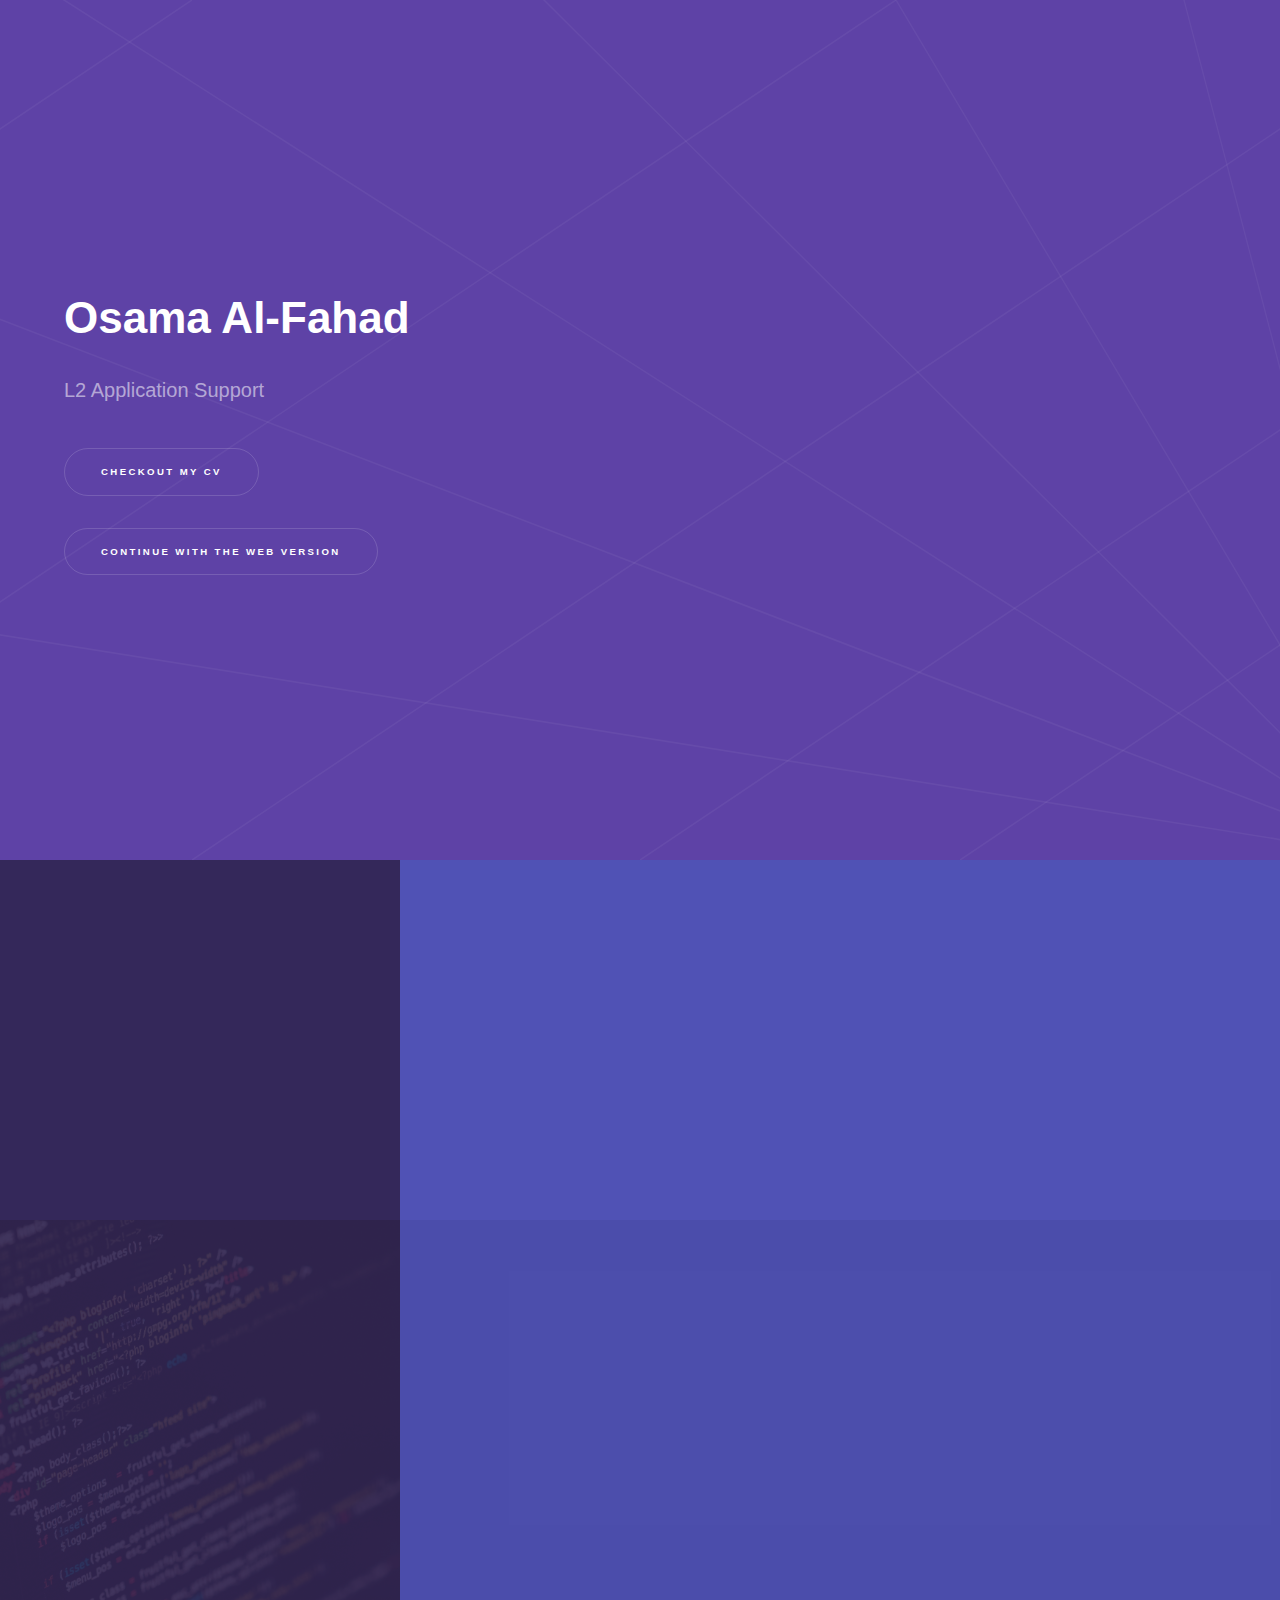
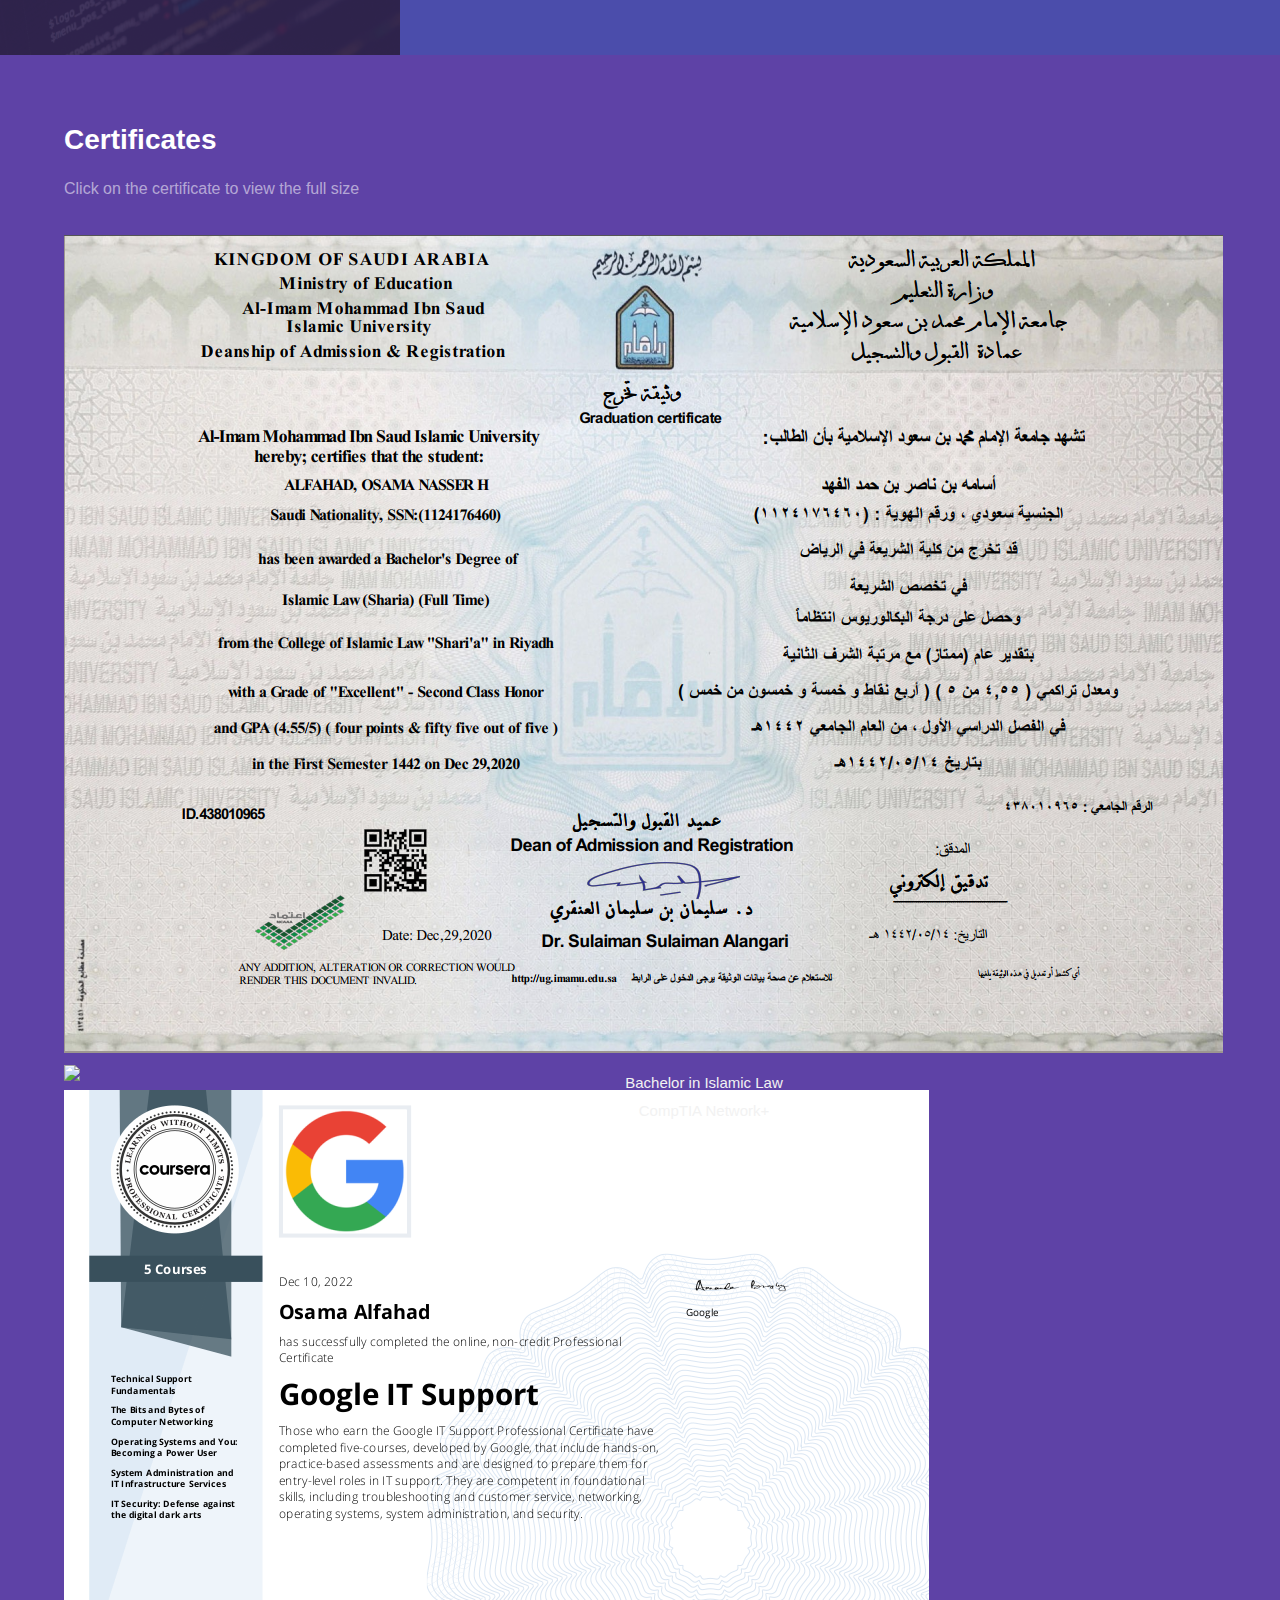
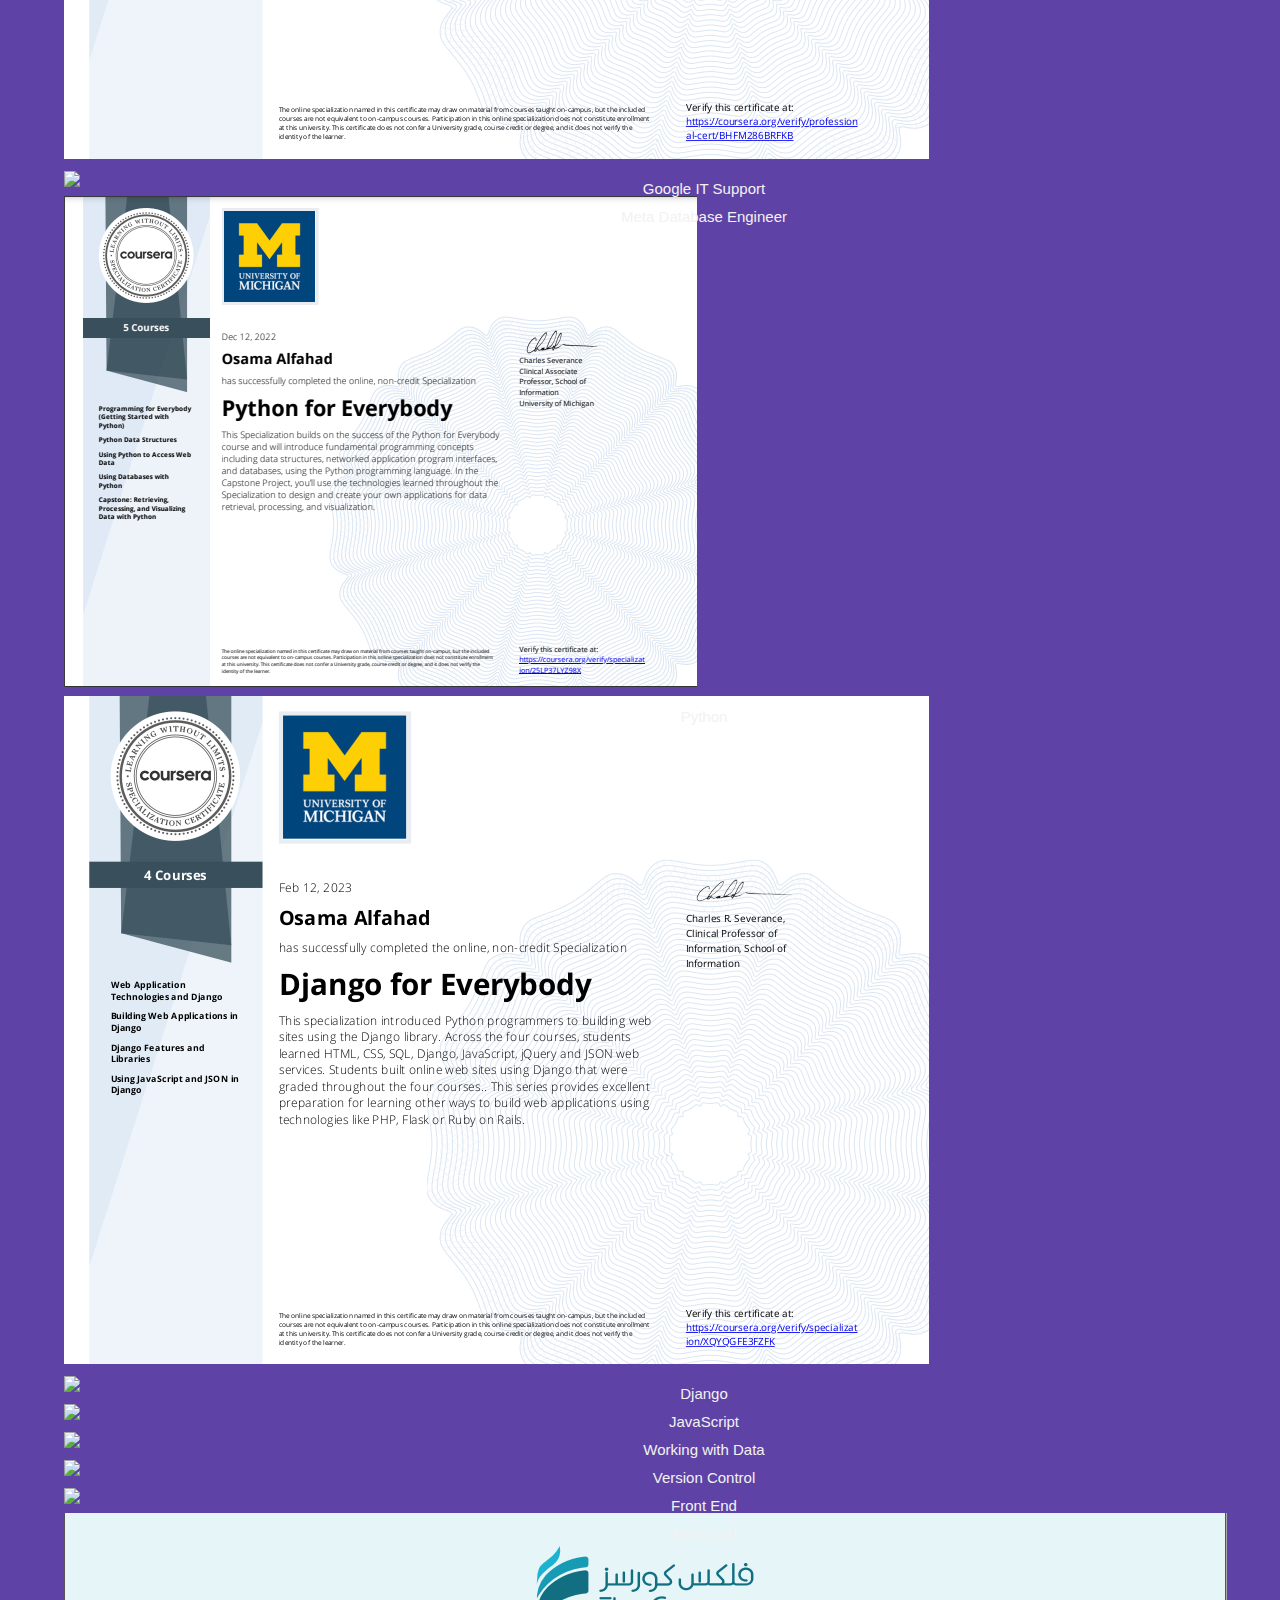
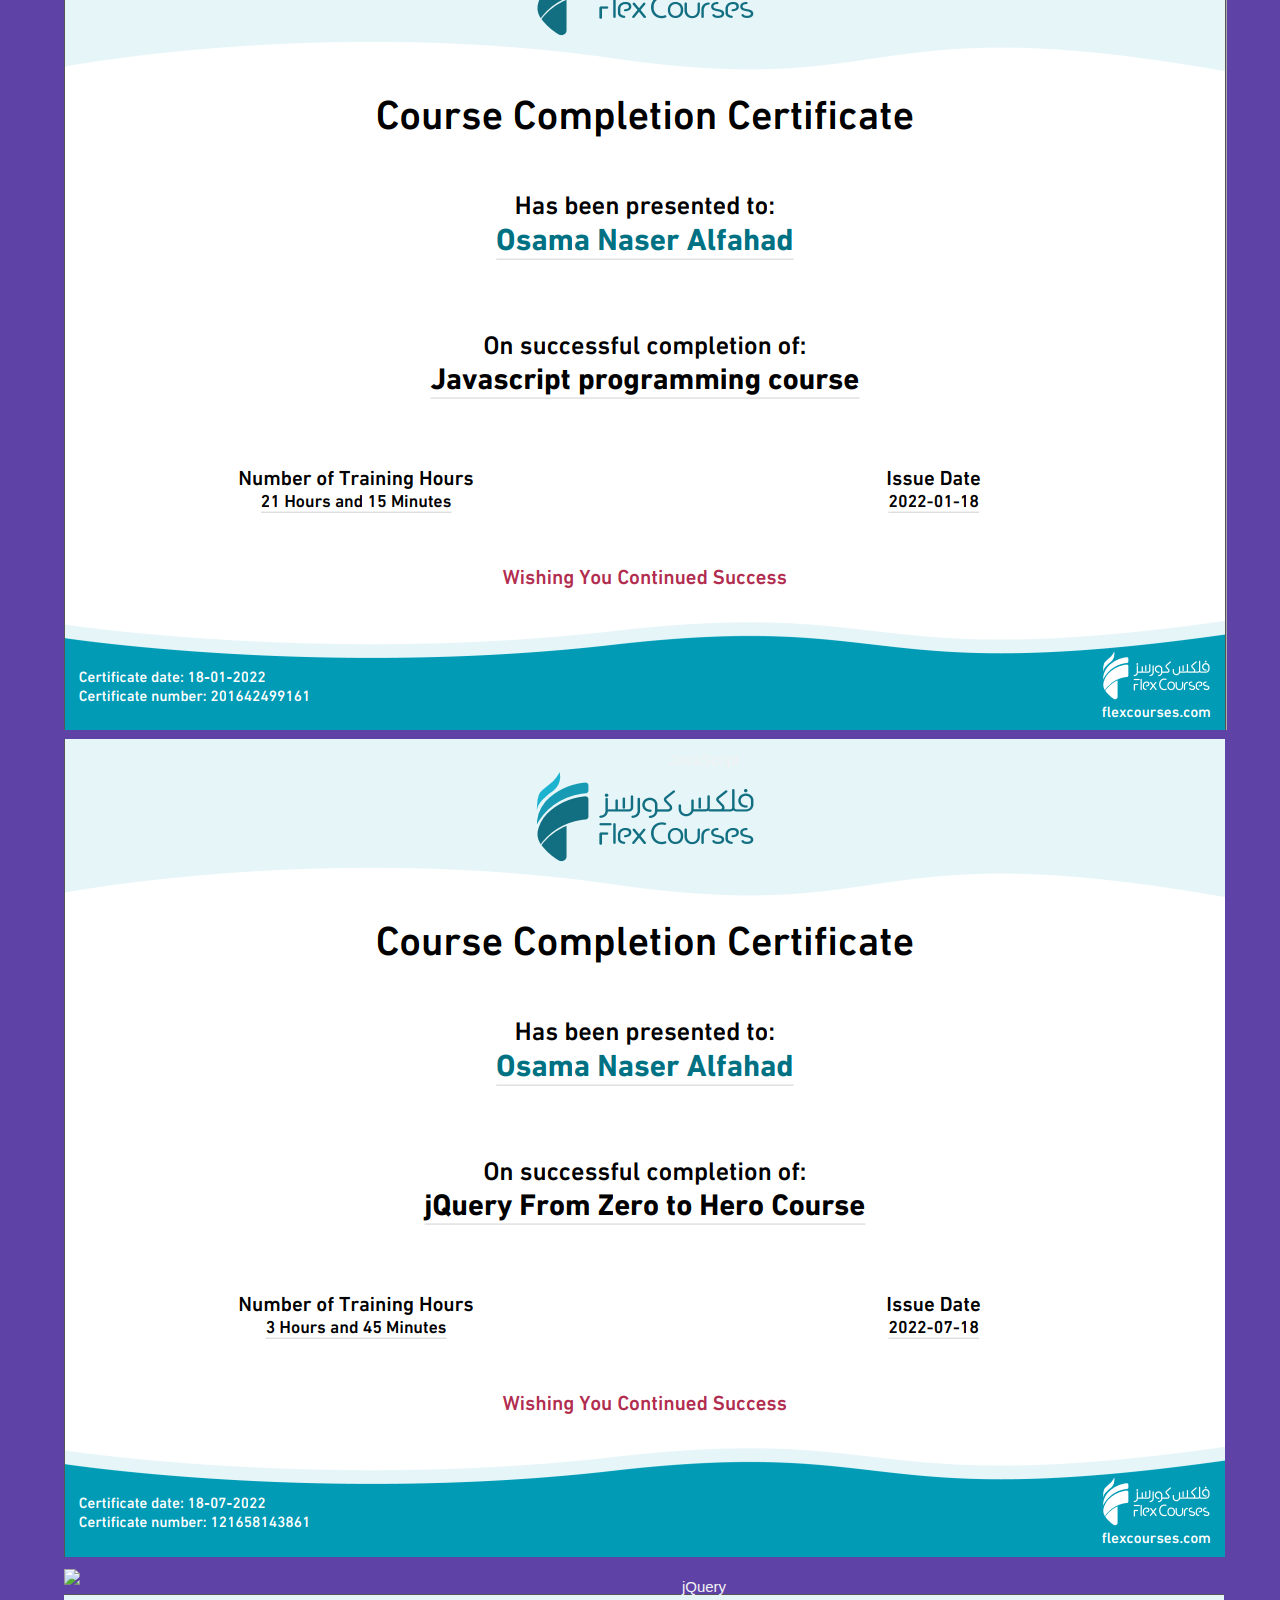
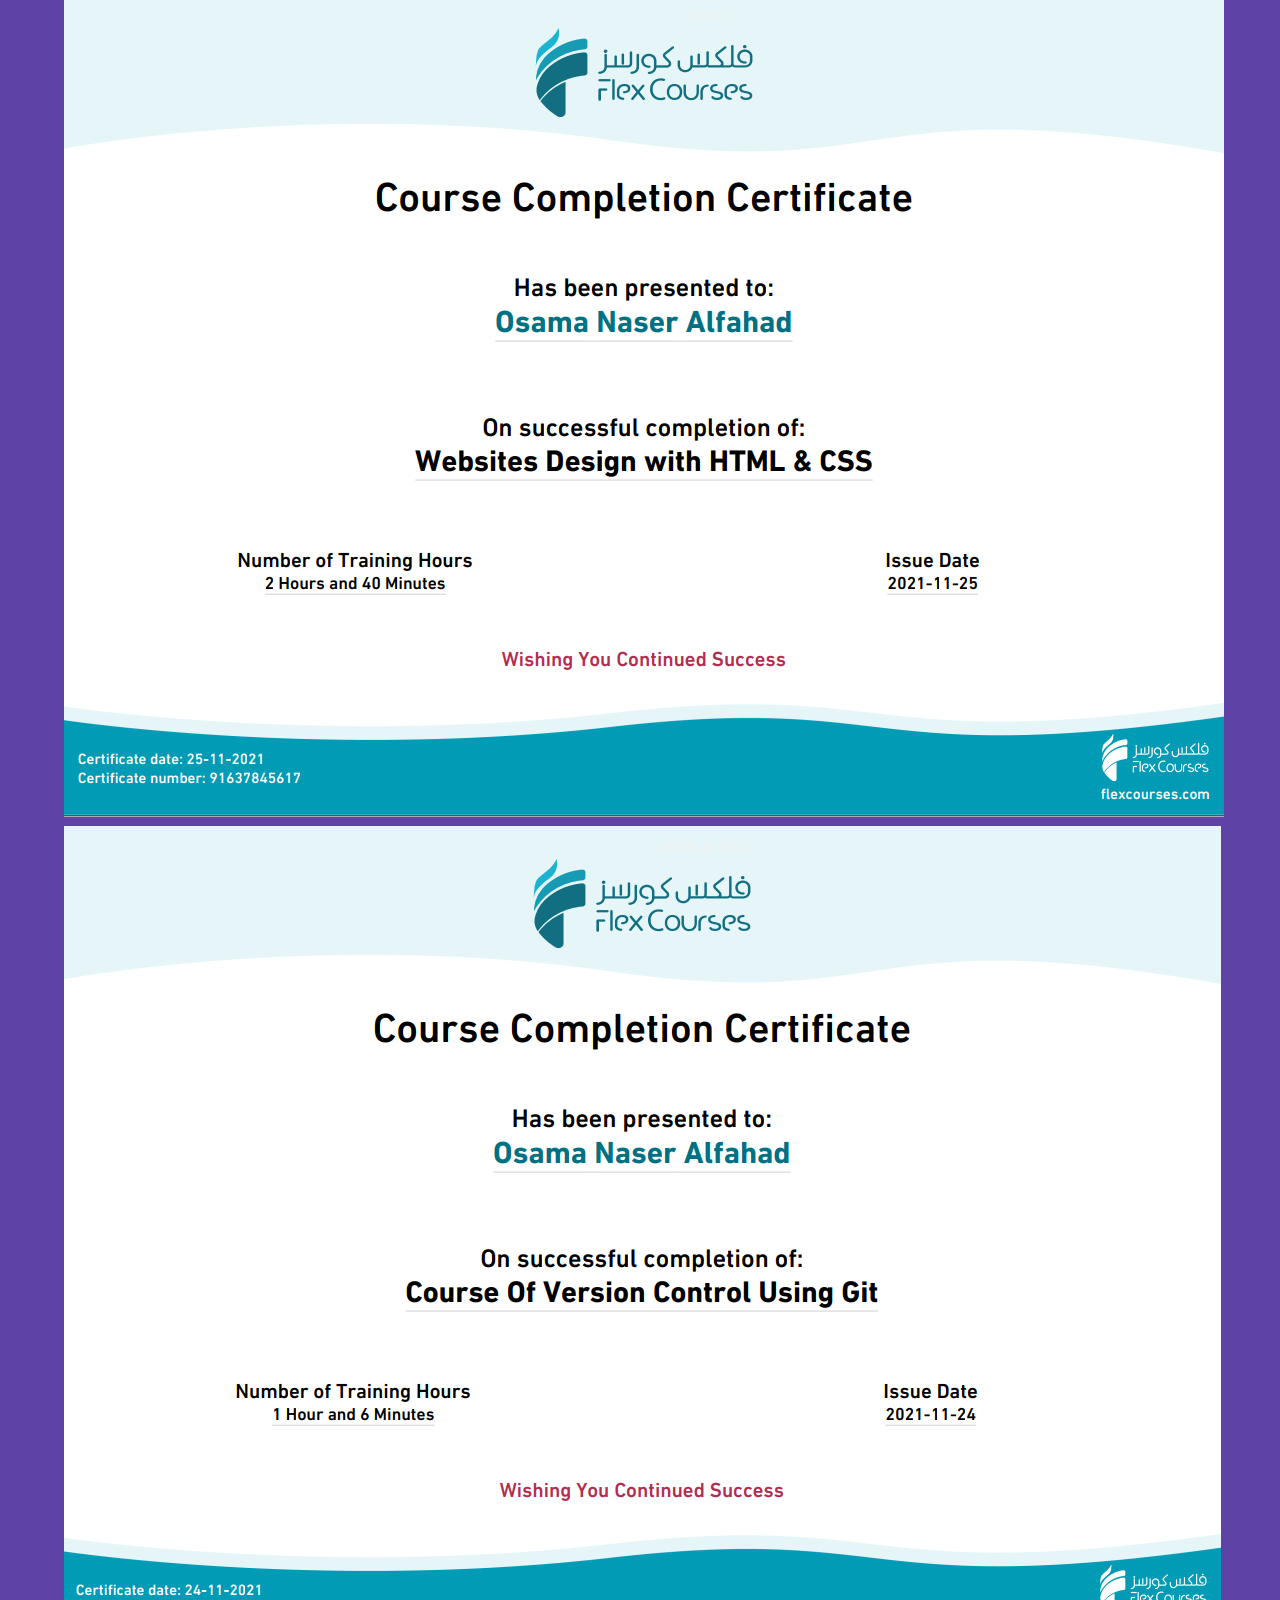
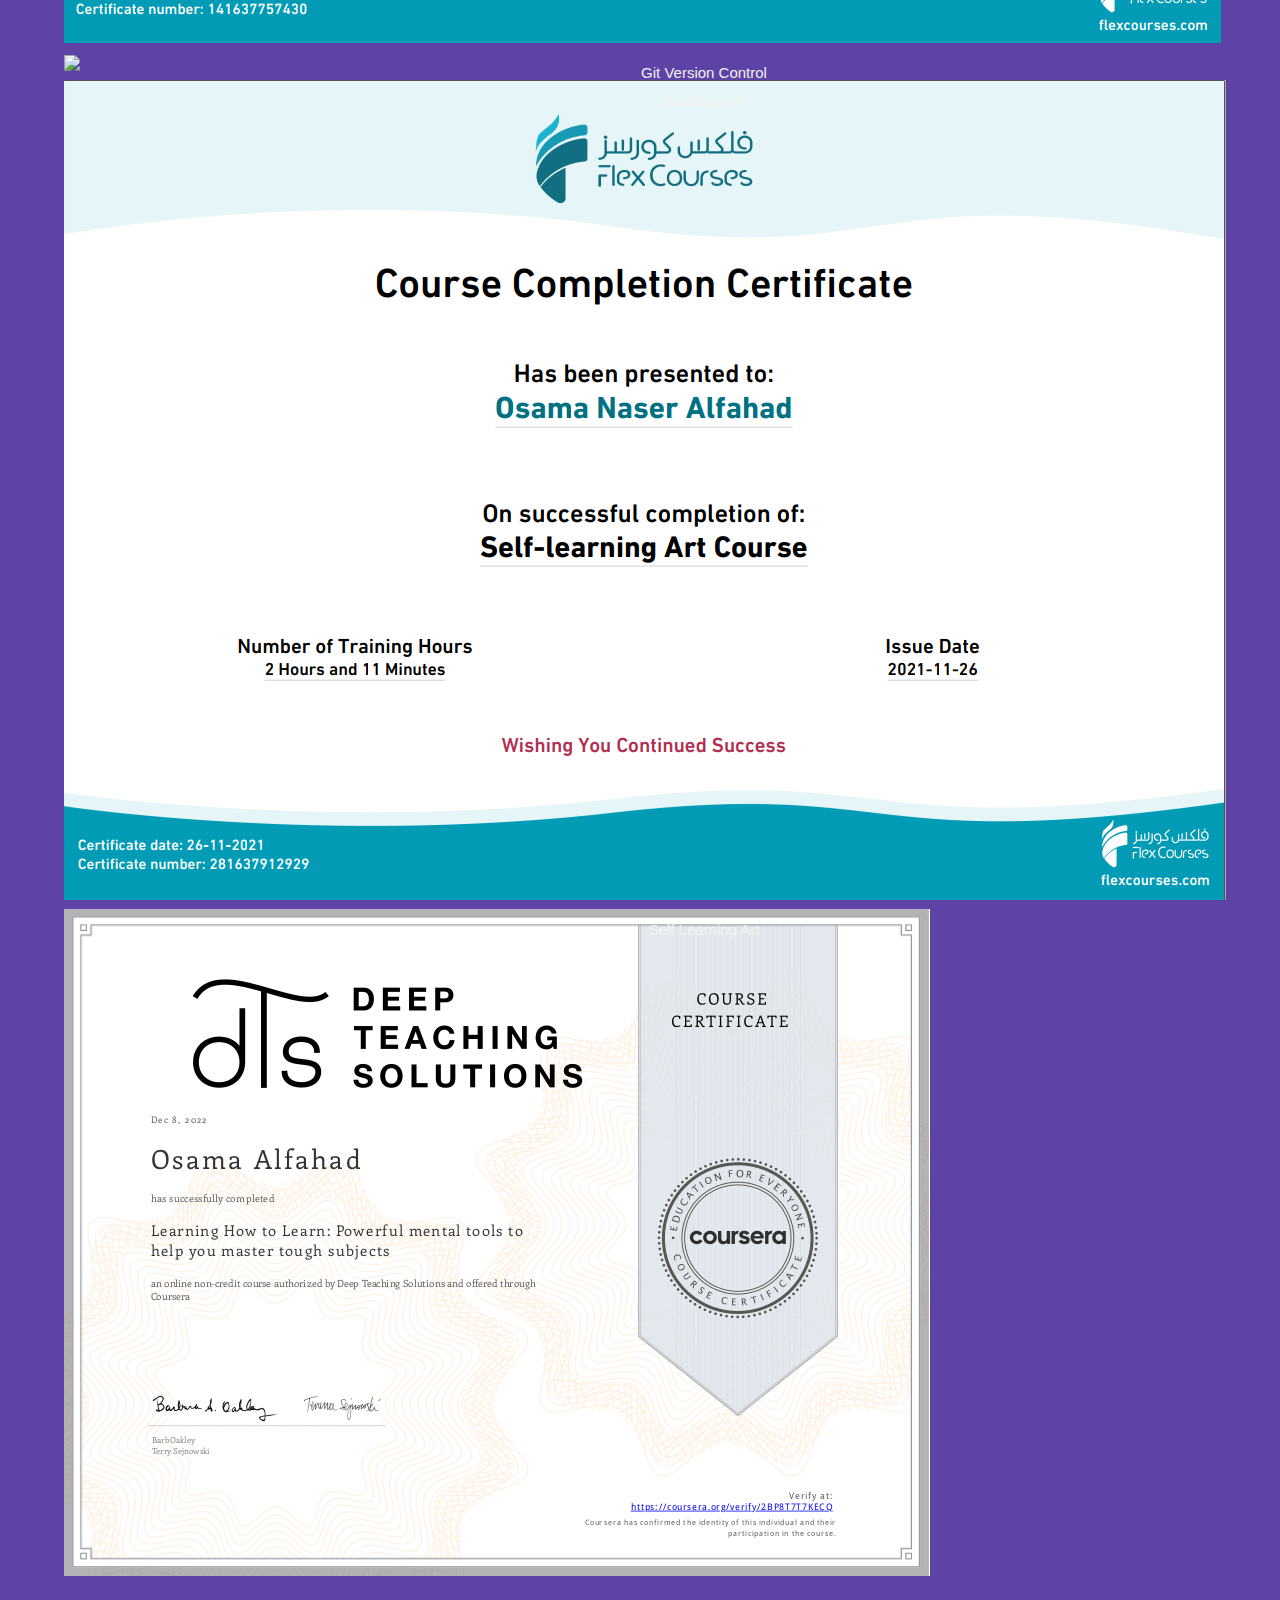
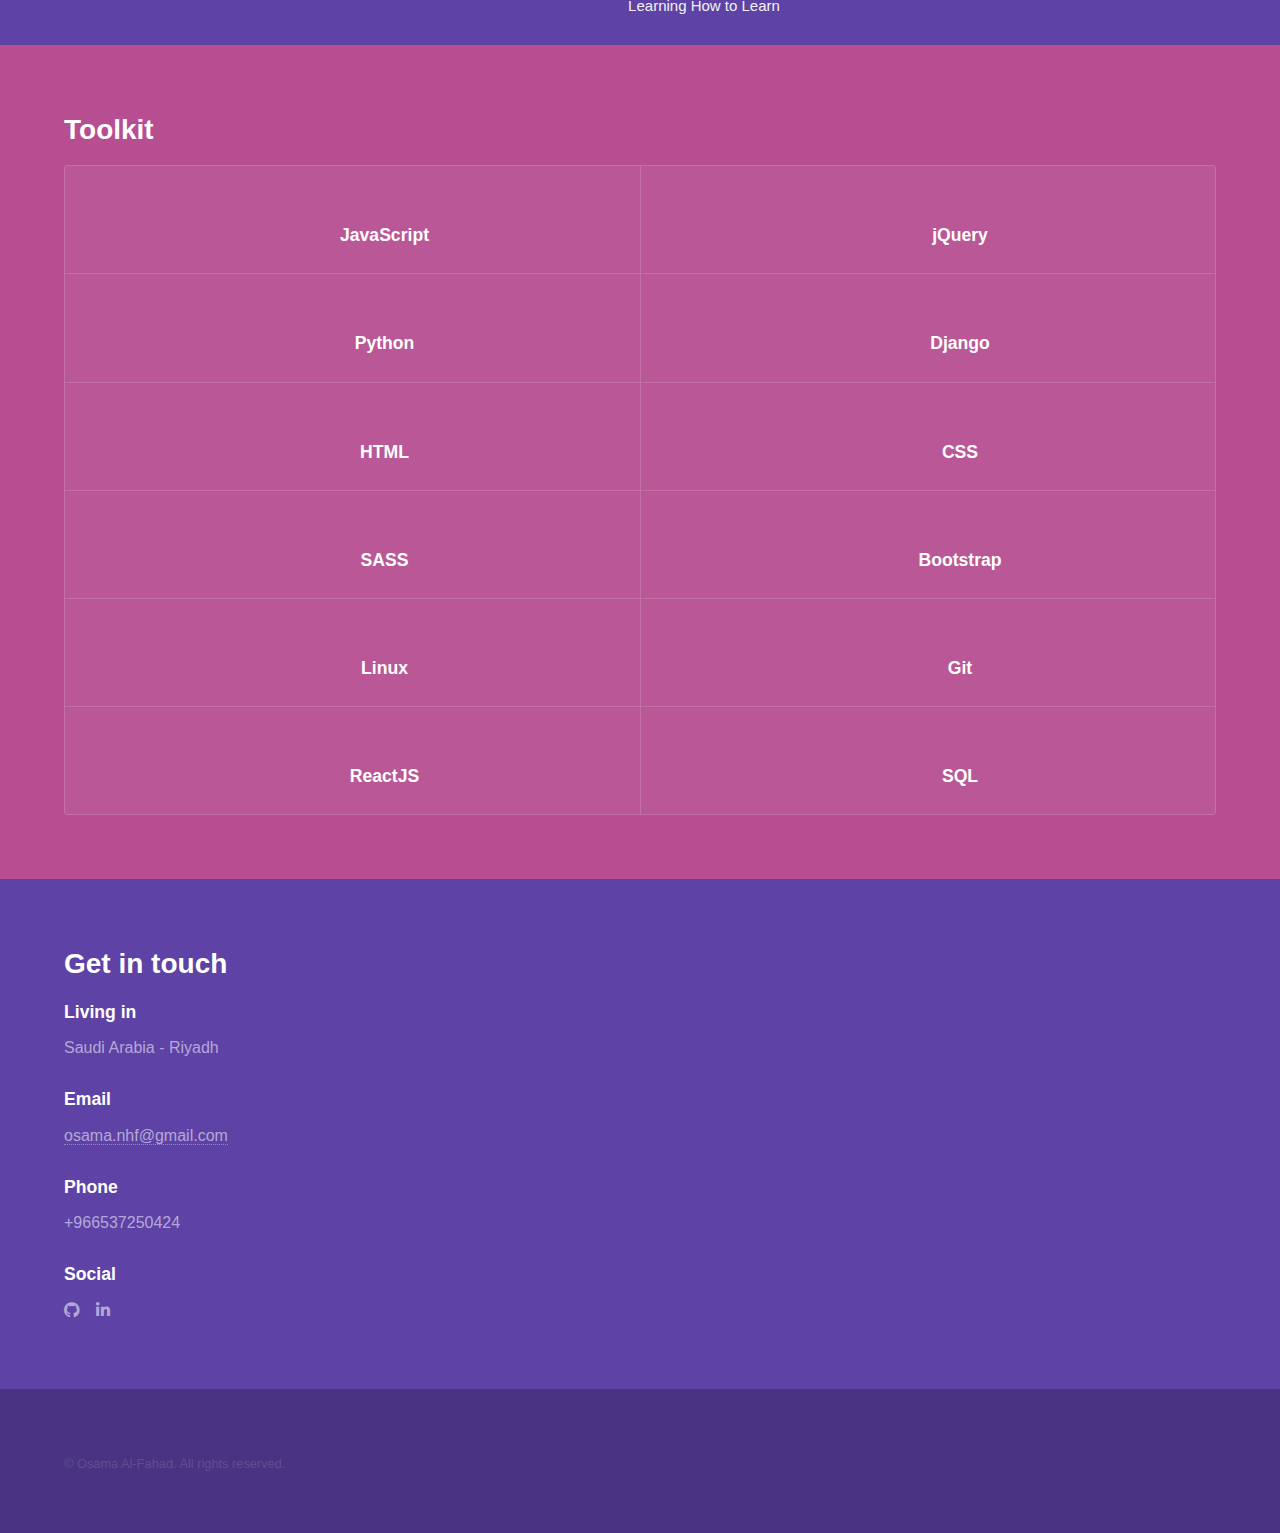
==== commit 557ba198: "Update index.html" ====
--- a/index.html
+++ b/index.html
@@ -16,20 +16,6 @@
 	</head>
 	<body class="is-preload">
 
-		<!-- Sidebar -->
-			<section id="sidebar">
-				<div class="inner">
-					<nav>
-						<ul>
-							<li><a href="#intro">Welcome</a></li>
-							<li><a href="#one">Work Experience</a></li>
-							<li><a href="#two">Certificates</a></li>
-							<li><a href="#three">Toolkit</a></li>
-							<li><a href="#four">Get in touch</a></li>
-						</ul>
-					</nav>
-				</div>
-			</section>
 
 		<!-- Wrapper -->
 			<div id="wrapper">
@@ -38,9 +24,12 @@
 					<section id="intro" class="wrapper style1 fullscreen fade-up">
 						<div class="inner">
 							<h1>Osama Al-Fahad</h1>
-							<p>Front End Web Developer</p>
+							<p>L2 Application Support</p>
 							<ul class="actions">
-								<li><a href="#one" class="button scrolly">Learn more</a></li>
+								<li><a href="./assets/Osama-english-cv.png" class="button">Checkout My CV</a></li>
+							</ul>
+							<ul class="actions">
+								<li><a href="#one" class="button scrolly">Continue with the web version</a></li>
 							</ul>
 						</div>
 					</section>
@@ -48,12 +37,15 @@
 				<!-- One -->
 					<section id="one" class="wrapper style2 spotlights">
 						<section>
-							<a href="#" class="image"><img src="images/translate1.jpg" data-position="center center"/></a>
+							<a href="#" class="image"><img src="images/Alsabt-img.jpeg" data-position="center center"/></a>
 							<div class="content">
 								<div class="inner">
-									<h2>Translator - Freelance</h2>
-									<h5>2016 - 2021</h5>
-									<p>I've worked as a translator most of my high school & college life, which helped in improving my languages and get an early experience with work environments</p>
+									<h2>Alsabt Center for Shock Absorbers</h2>
+									<h5>2016 - 2021: Assistant Manager</h5>
+									    <ul>
+                            				<li>Part time job during high schoold & college</li>
+                       					    <li>Contributed to regulatory compliance, quality control, and import operations management</li>
+                        				</ul>
 								</div>
 							</div>
 						</section>
@@ -61,10 +53,16 @@
 							<a href="#" class="image"><img src="images/web-dev.jpg" alt="" data-position="top center" /></a>
 							<div class="content">
 								<div class="inner">
-									<h2>Application Support</h2>
-									<h5>2022 - Present</h5>
-									<p>I have worked on <b>designing</b>, <b>developing</b>, and <b>managing</b> a webapp that provides information
-										and support to other employees, and now i am working with the application support team</p>
+									<h2>Perfect Presentation (2P)</h2>
+									<h5>2022 - 2023:L1 Application Support</h5>
+									<ul>
+										<li>Designed, developed, and managed a web app that provides support to employees, improving accessibility to resources and information.</li>
+										<li>Delivered user support, addressing inquiries and resolving issues to enhance user satisfaction.</li>
+									</ul>
+									<h5>2024 - Present:L2 Application Support</h5>
+									<ul>
+										<li>Created scripts to automate tasks and streamline workflows for the application support team, increasing overall efficiency.</li>
+									</ul>
 								</div>
 							</div>
 						</section>
@@ -74,66 +72,99 @@
 					<section id="two" class="wrapper style1 fade-up">
 						<div class="inner">
 							<h2>Certificates</h2>
-							<div>
-								
-								<!-- Slideshow container -->
-								<div class="slideshow-container">
-
-									<div class="mySlides fade">
-									<div class="numbertext">1</div>
-									<img src="images/certs/bachelor.png" style="width:100%">
+							<p>Click on the certificate to view the full size</p>
+							<div id="certs">
+
+								<div class="cert">
+									<img src="images/certs/bachelor.png">
 									<div class="text">Bachelor in Islamic Law</div>
-									</div>
-
-									<div class="mySlides fade">
-									<div class="numbertext">2</div>
-									<img src="images/certs/python-for-everybody.png" style="width:100%">
-									<div class="text">Python For Everybody</div>
-									</div>
-								
-									<div class="mySlides fade">
-									<div class="numbertext">3</div>
-									<img src="./images/certs/django-for-everybody.png" style="width:100%">
-									<div class="text">Django For Everybody</div>
-									</div>
-								
-									<div class="mySlides fade">
-									<div class="numbertext">4</div>
-									<img src="images/certs/Google-IT-Support.png" style="width:100%">
+								</div>
+								
+								<div class="cert">
+									<img src="images/certs/network+.png">
+									<div class="text">CompTIA Network+</div>
+								</div>
+
+								<div class="cert">
+									<img src="images/certs/Google-IT-Support.png">
 									<div class="text">Google IT Support</div>
-									</div>
-
-									<div class="mySlides fade">
-									<div class="numbertext">5</div>
-									<img src="images/certs/Learning-how-to-learn.png" style="width:100%">
+								</div>
+
+								<div class="cert">
+									<img src="images/certs/Meta_DB.png">
+									<div class="text">Meta Database Engineer</div>
+								</div>
+
+								<div class="cert">
+									<img src="images/certs/python-for-everybody.png">
+									<div class="text">Python</div>
+								</div>
+
+								<div class="cert">
+									<img src="./images/certs/django-for-everybody.png">
+									<div class="text">Django</div>
+								</div>
+
+								<div class="cert">
+									<img src="./images/certs/meta-js.png">
+									<div class="text">JavaScript</div>
+								</div>
+								<div class="cert">
+									<img src="./images/certs/meta-data.png">
+									<div class="text">Working with Data</div>
+								</div>
+								<div class="cert">
+									<img src="./images/certs/meta-version-control.png">
+									<div class="text">Version Control</div>
+								</div>
+								<div class="cert">
+									<img src="./images/certs/meta-frontend.png">
+									<div class="text">Front End</div>
+								</div>
+								<div class="cert">
+									<img src="./images/certs/meta-backend.png">
+									<div class="text">Back End</div>
+								</div>
+								
+								<div class="cert">
+									<img src="images/certs/js-flexcourses.png">
+									<div class="text">JavaScript</div>
+								</div>
+								
+								<div class="cert">
+									<img src="images/certs/jQuery-flexcourses.png">
+									<div class="text">jQuery</div>
+								</div>
+
+								<div class="cert">
+									<img src="images/certs/Linux-flexcourses.png">
+									<div class="text">Linux</div>
+								</div>
+
+								<div class="cert">
+									<img src="images/certs/htmlcss-flexcourses.png">
+									<div class="text">HTML & CSS</div>
+								</div>
+								<div class="cert">
+									<img src="images/certs/git-flexcourses.png">
+									<div class="text">Git Version Control</div>
+								</div>
+
+								<div class="cert">
+									<img src="images/certs/Bootstrap.png">
+									<div class="text">Bootstrap v4</div>
+								</div>
+								
+								<div class="cert">
+									<img src="images/certs/self-learning-flexcourses.png">
+									<div class="text">Self Learning Art</div>
+								</div>
+								
+								<div class="cert">
+									<img src="images/certs/Learning-how-to-learn.png">
 									<div class="text">Learning How to Learn</div>
-									</div>
-
-									<div class="mySlides fade">
-									<div class="numbertext">6</div>
-									<img src="images/certs/self-learning-flexcourses.png" style="width:100%">
-									<div class="text">Self Learning Art</div>
-									</div>
-
-									<div class="mySlides fade">
-									<div class="numbertext">7</div>
-									<img src="images/certs/js-flexcourses.png" style="width:100%">
-									<div class="text">Programming With JavaScript</div>
-									</div>
-
-									<div class="mySlides fade">
-									<div class="numbertext">8</div>
-									<img src="images/certs/jQuery-flexcourses.png" style="width:100%">
-									<div class="text">jQuery From Zero to Hero</div>
-									</div>
-
-									<!-- 
-										flex courses certs here
-									 -->
-								
-									<!-- Next and previous buttons -->
-									<a class="prev" onclick="plusSlides(-1)">&#10094;</a>
-									<a class="next" onclick="plusSlides(1)">&#10095;</a>
+								</div>
+
 								</div>
 								<br>
 							</div>
@@ -214,6 +245,20 @@
                                             <img src="/images/skills/git.svg" alt="">
                                         </span>
                                         <h3>Git</h3>
+                                    </section>
+
+									<section>
+                                        <span class="icon">
+                                            <img src="/images/skills/react.svg" alt="">
+                                        </span>
+                                        <h3>ReactJS</h3>
+                                    </section>
+
+									<section>
+                                        <span class="icon">
+                                            <img src="/images/skills/sql-server.png" alt="">
+                                        </span>
+                                        <h3>SQL</h3>
                                     </section>
 
                                 </div>
@@ -248,9 +293,6 @@
 											</ul>
 										</li>
 									</ul>
-									<ul class="actions">
-										<li><a href="#" class="button">Download my CV</a></li>
-									</ul>
 								</section>
 							</div>
 						</div>
@@ -262,7 +304,8 @@
 			<footer id="footer" class="wrapper style1-alt">
 				<div class="inner">
 					<ul class="menu">
-						<li>&copy; Osama Al-Fahad. All rights reserved.</li><li>Design: <a href="http://html5up.net">HTML5 UP</a></li>
+						<li>&copy; Osama Al-Fahad. All rights reserved.</li>
+						<!-- http://html5up.net was used as a base template  -->
 					</ul>
 				</div>
 			</footer>
@@ -275,8 +318,7 @@
 		<script src="assets/js/breakpoints.min.js"></script>
 		<script src="assets/js/util.js"></script>
 		<script src="assets/js/main.js"></script>
-		<script src="assets/js/slideshow.js"></script>
 		<script src="assets/js/myadditions.js"></script>
 
 	</body>
-</html>+</html>
